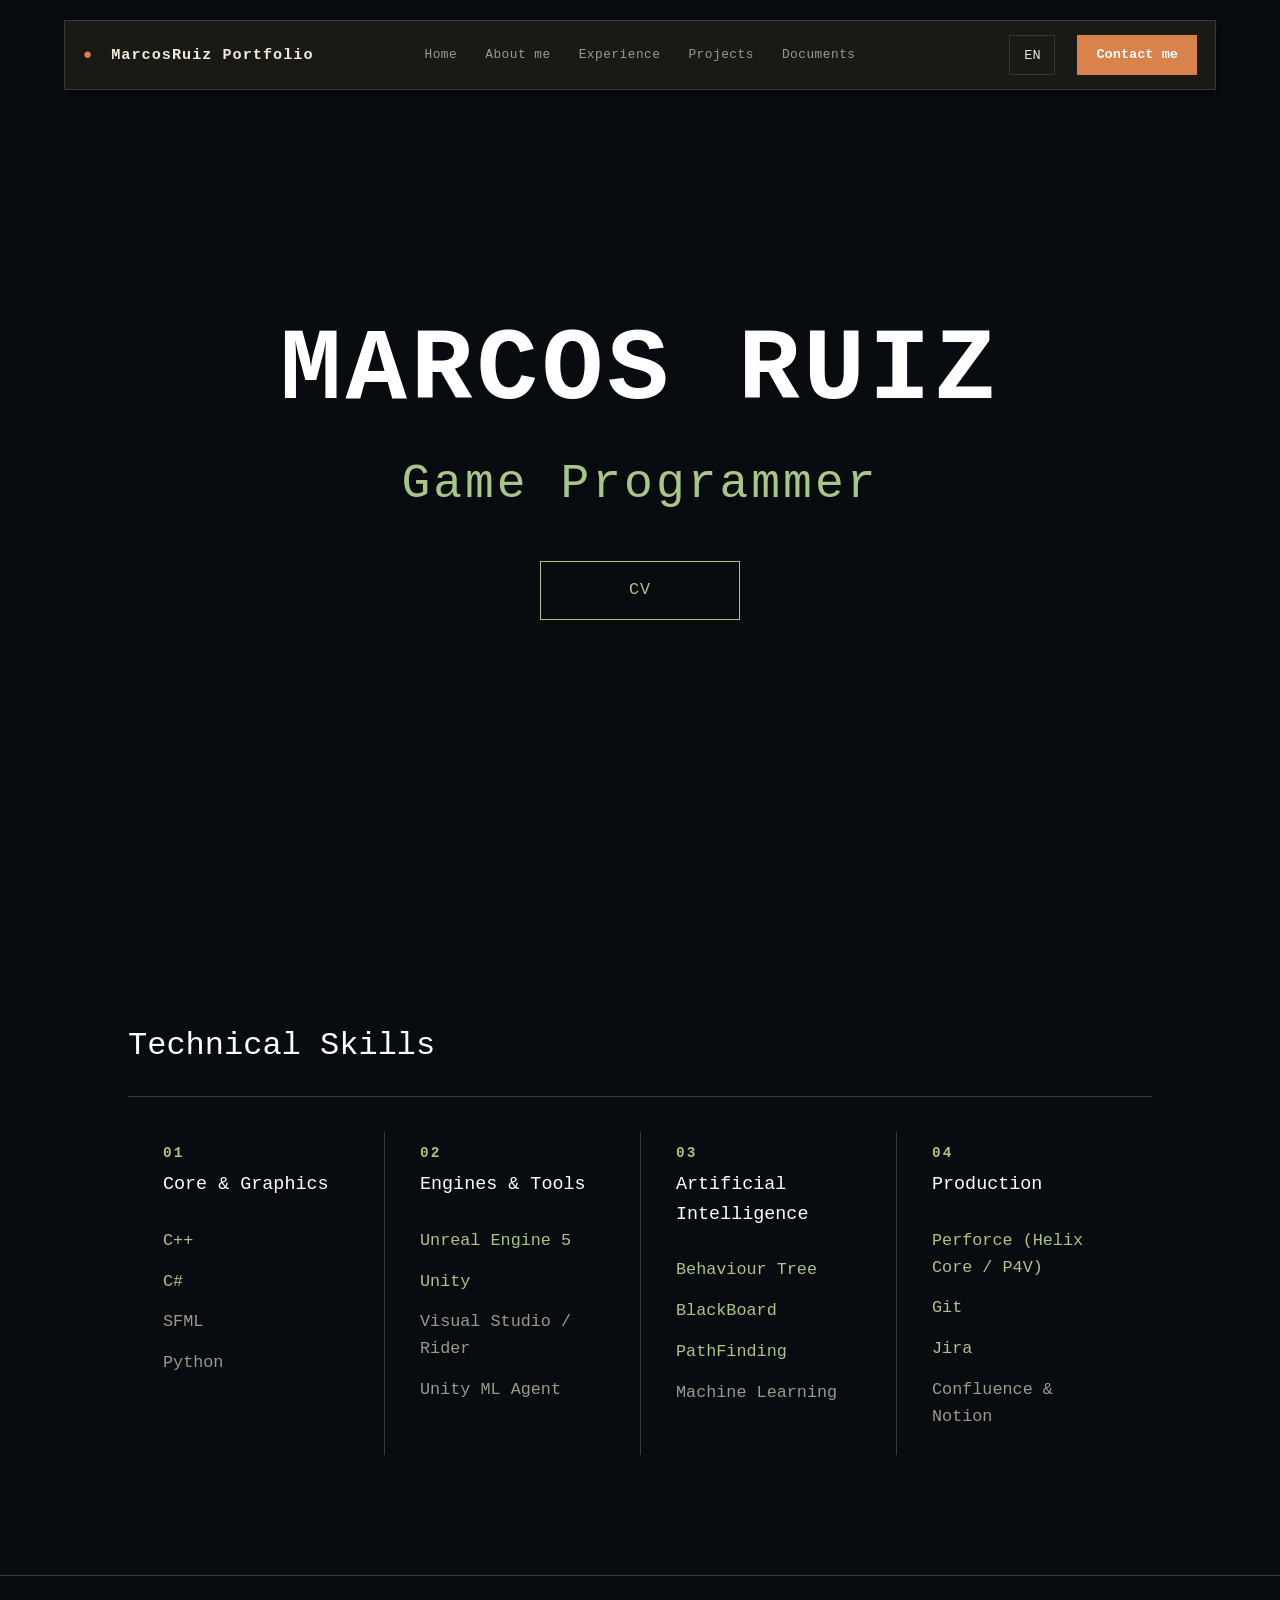
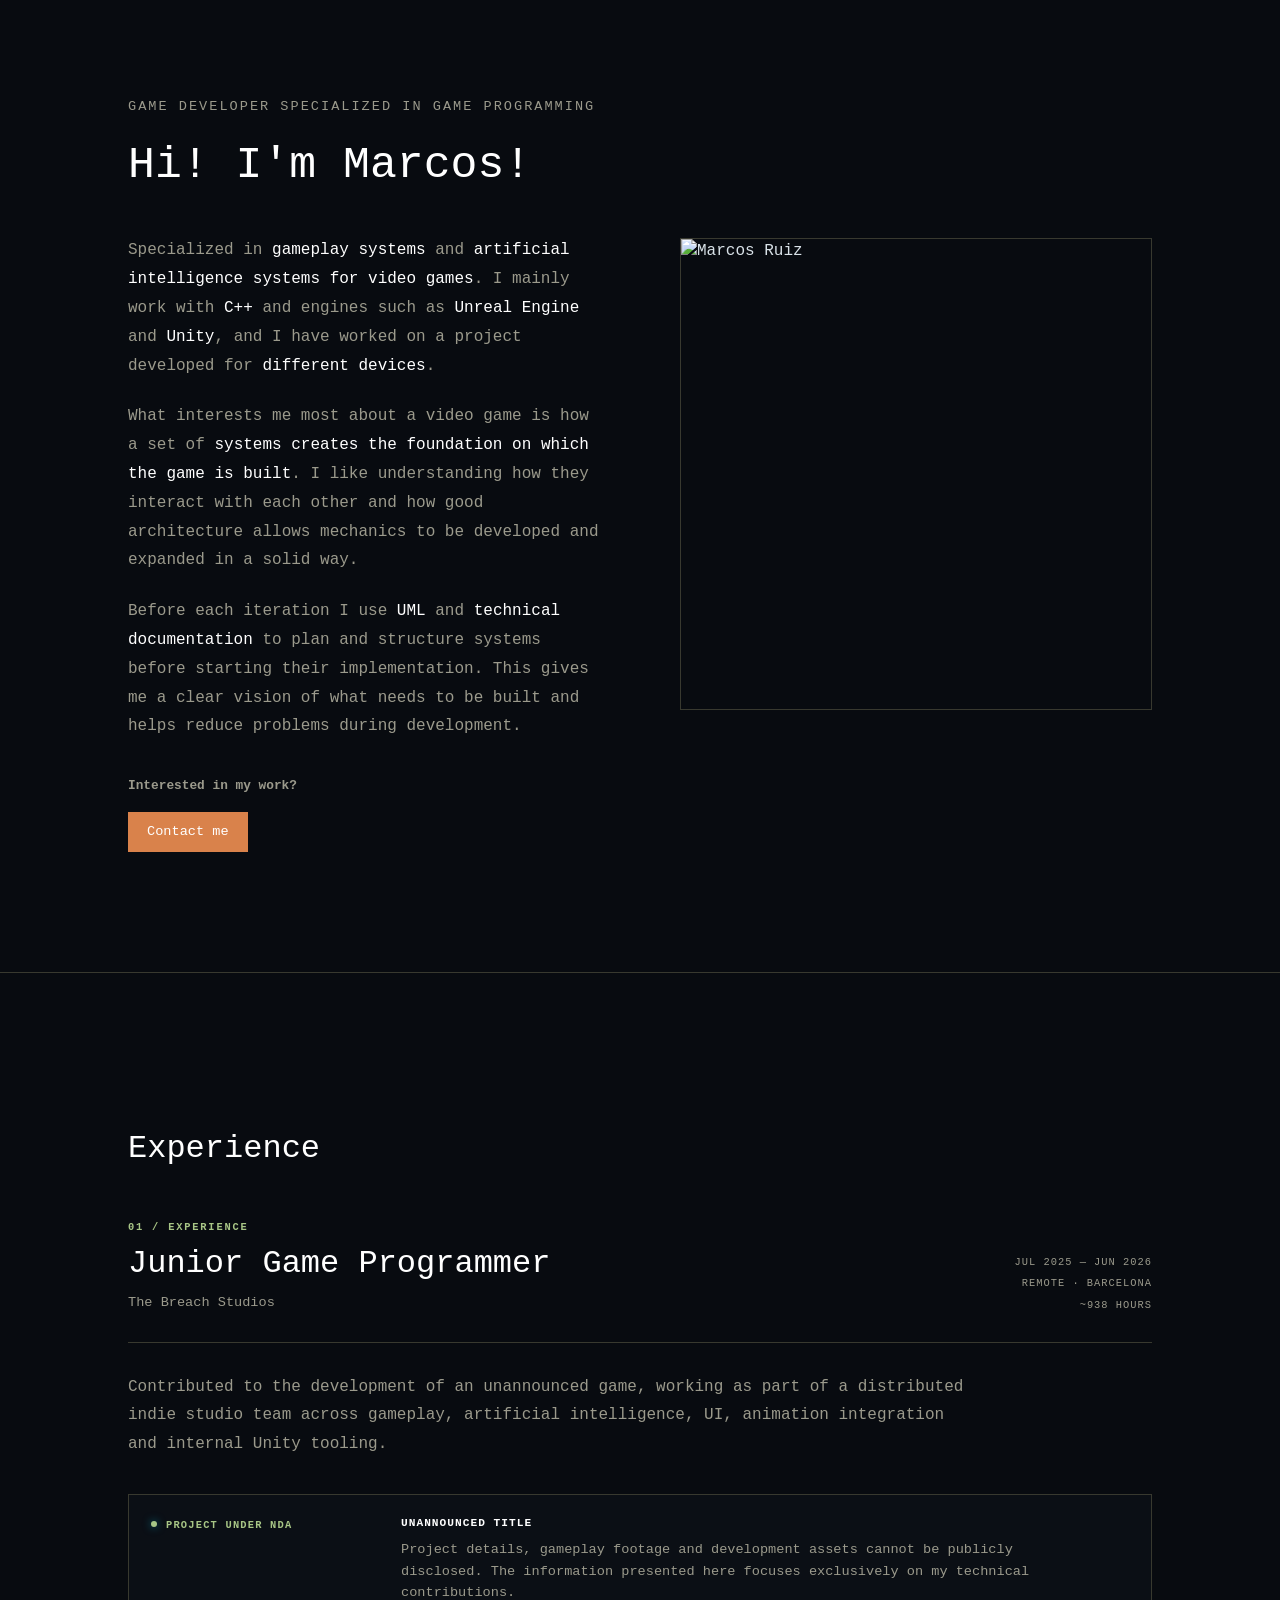
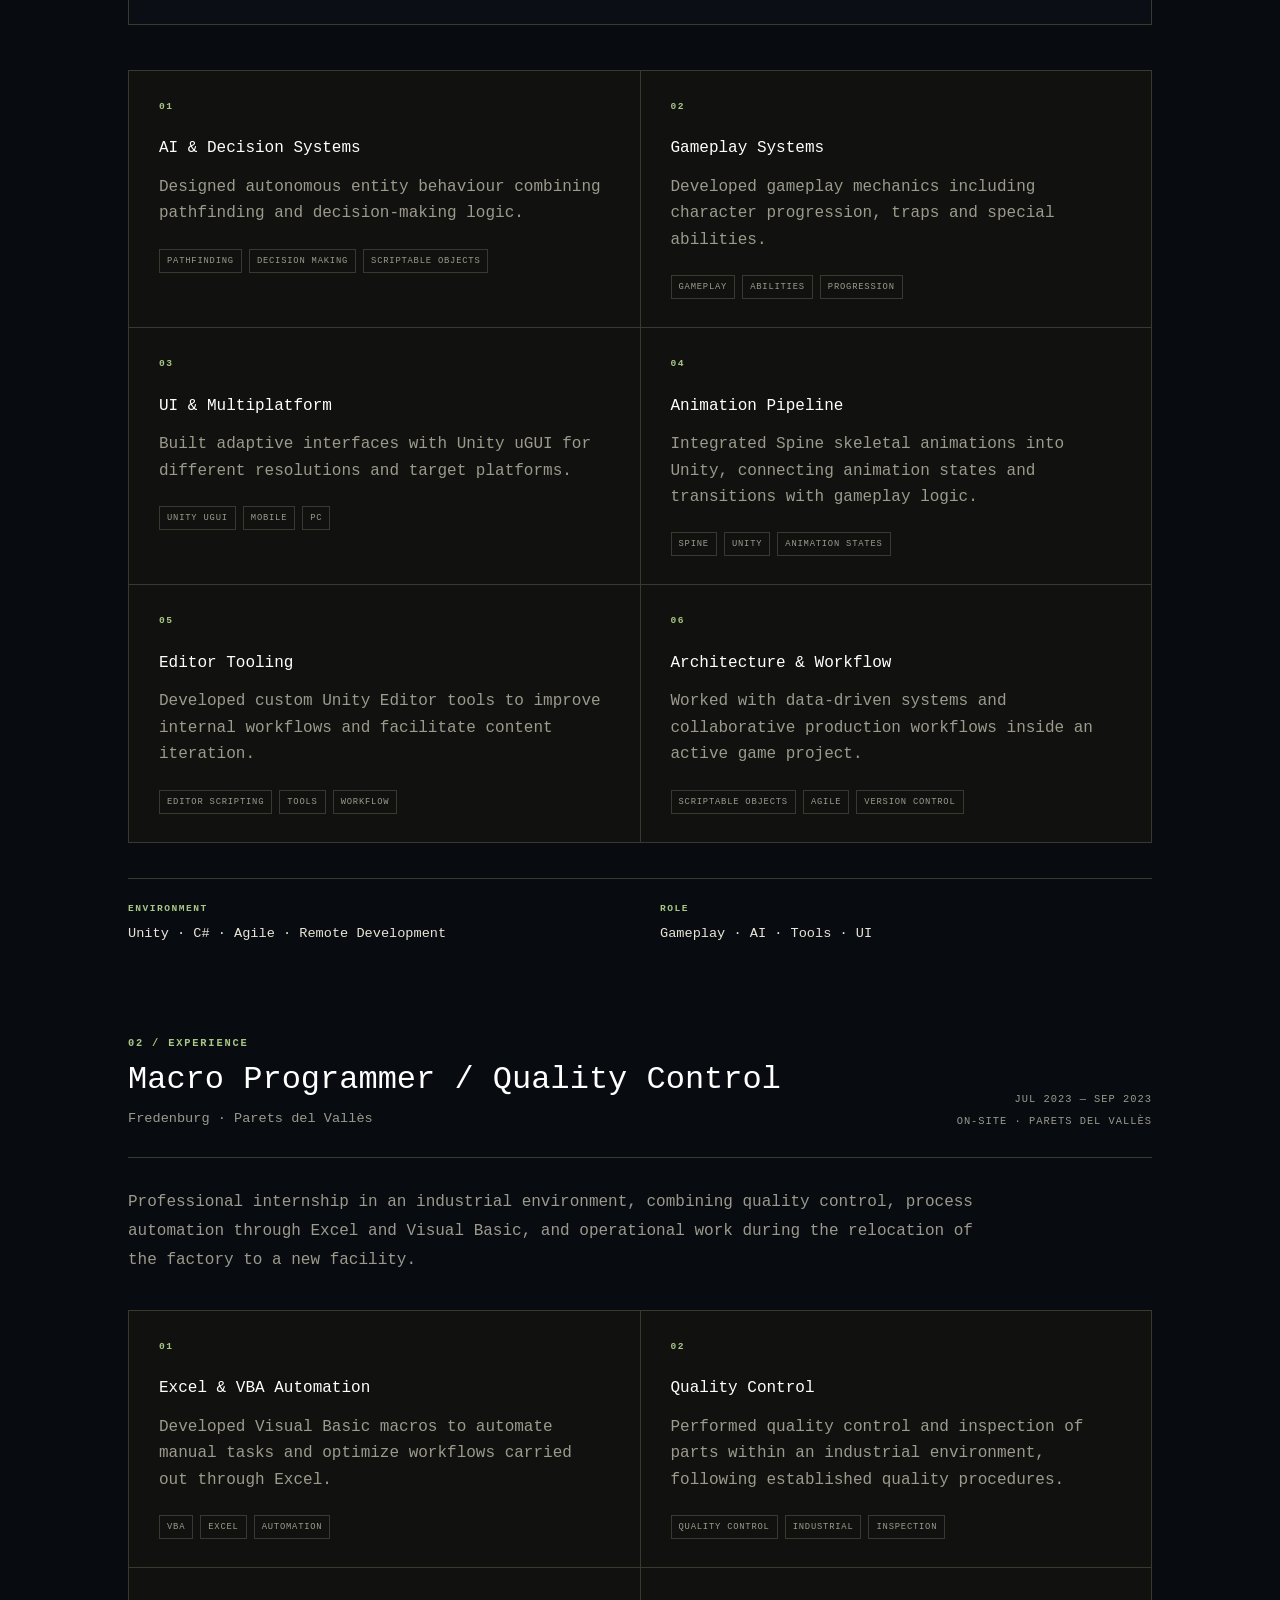
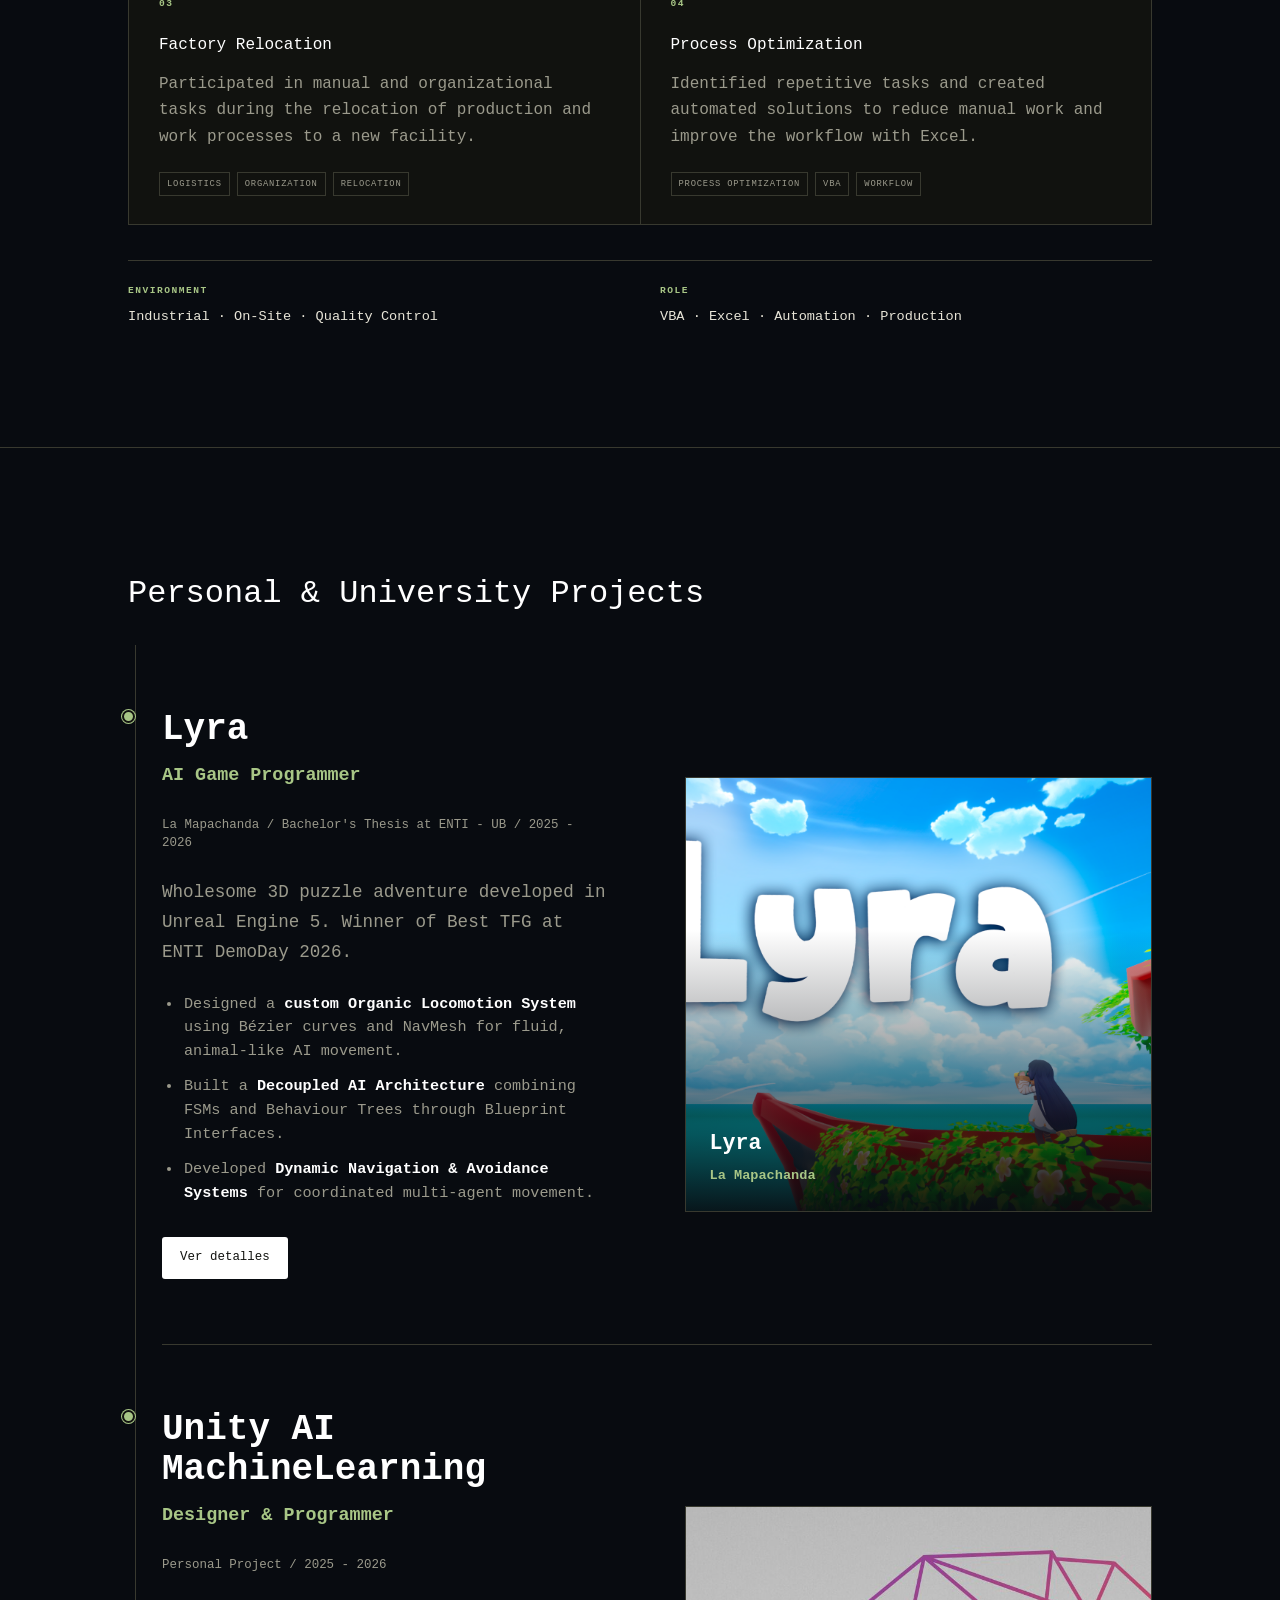
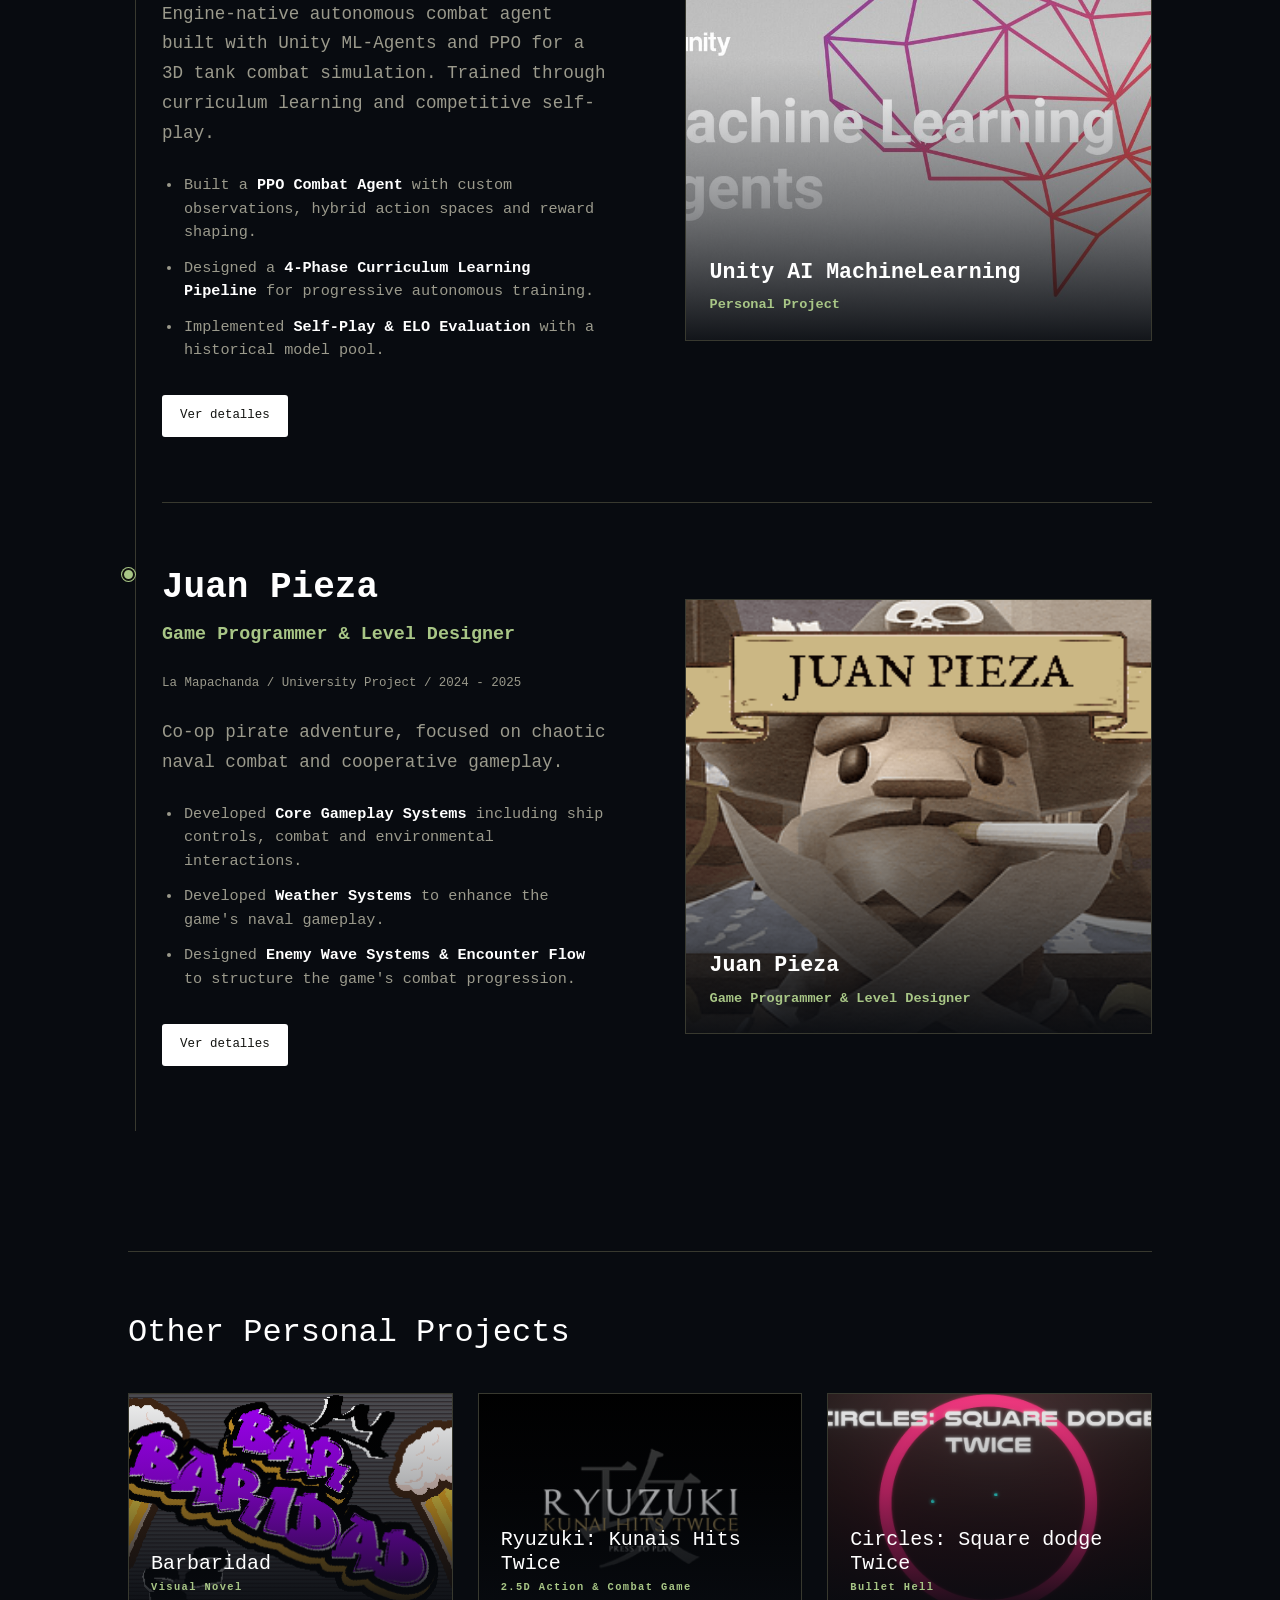
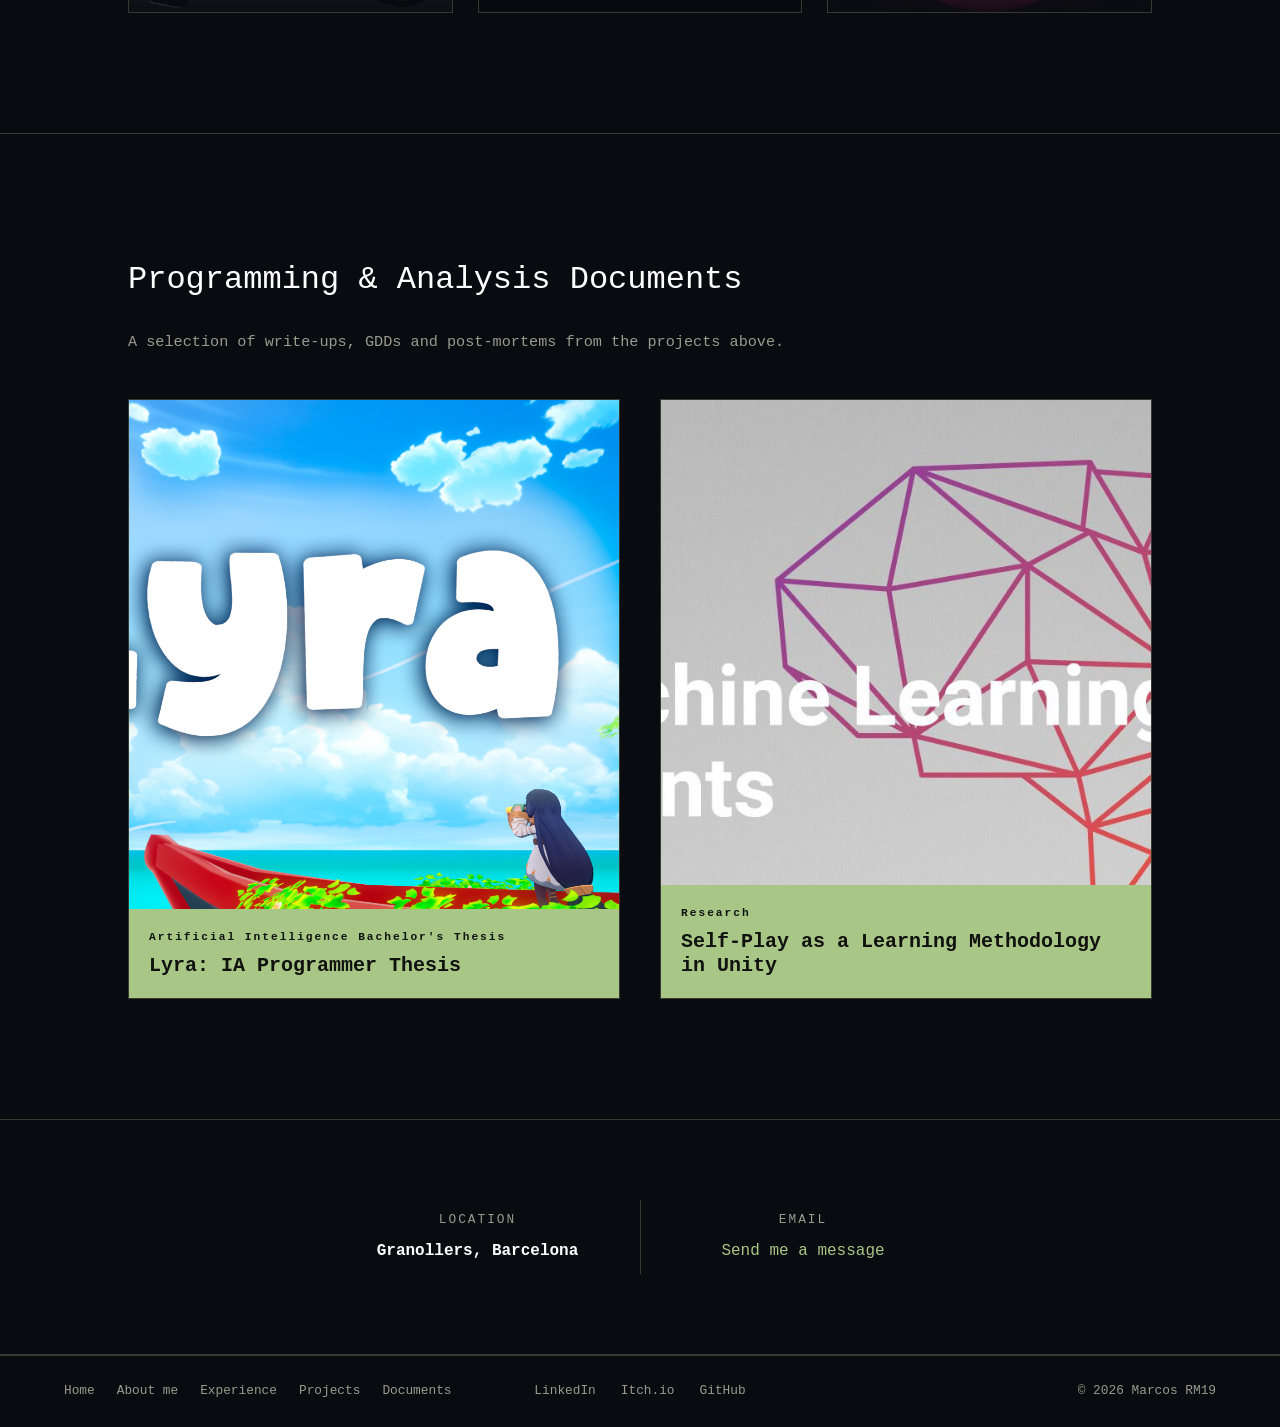
==== index.html @ 84011618 "Update greeting from 'Hello' to 'Goodbye'" ====
<!DOCTYPE html>
<html lang="es">

<head>

    <meta charset="UTF-8">

    <meta name="viewport" content="width=device-width, initial-scale=1.0">

    <title>Marcos RM19 | Portfolio</title>

    <link rel="stylesheet" href="css/style.css">

</head>


<body>


    <!-- ==================== BARRA DE NAVEGACIÓN ==================== -->

    <header>

        <nav class="navbar">

            <a href="#inicio" class="logo" id="logo">
                MarcosRuiz Portfolio
            </a>


            <div class="nav-links">

                <a href="#inicio" id="nav-home" data-i18n="home">
                    Inicio
                </a>

                <a href="#sobre-mi" id="nav-about" data-i18n="about">
                    Quién soy
                </a>

                <a href="#experience" id="nav-experience" data-i18n="experience">
                    Experiencia
                </a>

                <a href="#proyectos" id="nav-projects" data-i18n="projects">
                    Proyectos
                </a>

                <a href="#documentos" id="nav-documents" data-i18n="documents">
                    Documentos
                </a>

            </div>


            <div class="nav-actions">

                <button id="language-button">
                    EN
                </button>

                <a href="#contacto" class="contact-button" id="contact-button" data-i18n="contactButton">
                    Contact me
                </a>

            </div>

        </nav>

    </header>



    <main>


        <!-- ==================== INICIO ==================== -->

        <section id="inicio" class="hero">

            <div class="hero-content">

                <h1>
                    MARCOS RUIZ
                </h1>

                <p class="hero-subtitle" id="hero-subtitle" data-i18n="heroSubtitle">
                    Game Programmer
                </p>

                <a href="cv/cv-en.pdf" target="_blank" class="hero-cv">
                    CV
                </a>

            </div>

        </section>



        <!-- ==================== CONOCIMIENTOS TÉCNICOS ==================== -->

        <section id="conocimientos" class="section technical-section">

            <h2 id="technical-title" data-i18n="technicalTitle">
                Conocimientos técnicos
            </h2>


            <div class="technical-grid">


                <article class="technical-category">

                    <h3 data-i18n="coreGraphics">
                        Core y Gráficos
                    </h3>

                    <ul>

                        <li class="highlight">
                            C++
                        </li>

                        <li class="highlight">
                            C#
                        </li>

                        <li>
                            SFML
                        </li>

                        <li>
                            Python
                        </li>

                    </ul>

                </article>



                <article class="technical-category">

                    <h3 data-i18n="enginesTools">
                        Motores y Herramientas
                    </h3>

                    <ul>

                        <li class="highlight">
                            Unreal Engine 5
                        </li>

                        <li class="highlight">
                            Unity
                        </li>

                        <li data-i18n="visualStudio">
                            Visual Studio / Rider
                        </li>

                        <li>
                            Unity ML Agent
                        </li>

                    </ul>

                </article>



                <article class="technical-category">

                    <h3 data-i18n="artificialIntelligence">
                        Inteligencia Artificial
                    </h3>

                    <ul>

                        <li class="highlight">
                            Behaviour Tree
                        </li>

                        <li class="highlight">
                            BlackBoard
                        </li>

                        <li class="highlight">
                            PathFinding
                        </li>

                        <li data-i18n="machineLearning">
                            Machine Learning
                        </li>

                    </ul>

                </article>



                <article class="technical-category">

                    <h3 data-i18n="production">
                        Producción
                    </h3>

                    <ul>

                        <li class="highlight">
                            Perforce (Helix Core / P4V)
                        </li>

                        <li class="highlight">
                            Git
                        </li>

                        <li class="highlight">
                            Jira
                        </li>

                        <li data-i18n="confluenceNotion">
                            Confluence y Notion
                        </li>

                    </ul>

                </article>


            </div>

        </section>



        <!-- ==================== QUIÉN SOY ==================== -->

        <section id="sobre-mi" class="section about-section">

            <div class="about-container">


                <div class="about-text">

                    <span class="about-label" data-i18n="aboutLabel">
                        GAME DEVELOPER ESPECIALIZADO EN GAME PROGRAMMER
                    </span>


                    <h2 data-i18n="aboutTitle">
                        Hola! Soy Marcos!
                    </h2>


                    <p data-i18n="aboutParagraph1">
                        Especializado en <strong>sistemas de gameplay</strong> y
                        <strong>sistemas de inteligencia artificial para videojuegos</strong>.
                        Trabajo principalmente con <strong>C++</strong> y motores como
                        <strong>Unreal Engine</strong> y <strong>Unity</strong>, y he trabajado
                        en un proyecto desarrollado para <strong>diferentes dispositivos</strong>.
                    </p>


                    <p data-i18n="aboutParagraph2">
                        Lo que más me interesa de un videojuego es cómo el conjunto de
                        <strong>sistemas crea la base sobre la que se construye el juego</strong>.
                        Me gusta entender cómo interactúan entre ellos y cómo una buena
                        arquitectura permite desarrollar y ampliar las mecánicas de forma sólida.
                    </p>


                    <p data-i18n="aboutParagraph3">
                        Antes de cada iteración utilizo <strong>UML</strong> y
                        <strong>documentación técnica</strong> para plantear y estructurar
                        los sistemas antes de comenzar su implementación. Esto me permite
                        tener una visión clara de lo que se quiere construir y reducir
                        problemas durante el desarrollo.
                    </p>


                    <span class="about-contact-text" data-i18n="interested">
                        ¿Te interesa mi trabajo?
                    </span>


                    <a href="#" class="about-contact-button" id="about-contact" data-open-contact data-i18n="contactMe">
                        Contáctame
                    </a>

                </div>



                <div class="about-image">

                    <img src="img/profile.jpg" alt="Marcos Ruiz">

                </div>


            </div>

        </section>



        <!-- =========================================================
             EXPERIENCIA
             ========================================================= -->

        <section id="experience" class="section experience">

            <div class="experience-separator"></div>

            <h2 class="experience-title" data-i18n="experienceTitle">
                Experiencia
            </h2>


            <div class="experience-entry">

                <!-- CABECERA -->
                <div class="experience-header">

                    <div class="experience-role">

                        <span class="experience-label">
                            01 / EXPERIENCE
                        </span>

                        <h3>
                            Junior Game Programmer
                        </h3>

                        <p class="experience-company">
                            The Breach Studios
                        </p>

                    </div>


                    <div class="experience-meta">

                        <span>JUL 2025 — JUN 2026</span>

                        <span data-i18n="remoteBarcelona">
                            REMOTE · BARCELONA
                        </span>

                        <span>~938 HOURS</span>

                    </div>

                </div>



                <!-- DESCRIPCIÓN -->

                <div class="experience-intro">

                    <p data-i18n="breachDescription">
                        Contributed to the development of an unannounced game,
                        working as part of a distributed indie studio team across
                        gameplay, artificial intelligence, UI, animation integration
                        and internal Unity tooling.
                    </p>

                </div>



                <!-- NDA -->

                <div class="experience-nda">

                    <div class="experience-nda-status">

                        <span class="experience-nda-dot"></span>

                        <span data-i18n="projectUnderNDA">
                            PROJECT UNDER NDA
                        </span>

                    </div>


                    <div class="experience-nda-content">

                        <strong data-i18n="unannouncedTitle">
                            UNANNOUNCED TITLE
                        </strong>

                        <p data-i18n="ndaDescription">
                            Project details, gameplay footage and development assets
                            cannot be publicly disclosed. The information presented
                            here focuses exclusively on my technical contributions.
                        </p>

                    </div>

                </div>



                <!-- ÁREAS TÉCNICAS -->

                <div class="experience-skills">


                    <!-- AI -->

                    <article class="experience-skill">

                        <span class="experience-skill-number">
                            01
                        </span>

                        <h4>
                            AI &amp; Decision Systems
                        </h4>

                        <p data-i18n="aiDescription">
                            Designed autonomous entity behaviour combining
                            pathfinding and decision-making logic.
                        </p>

                        <div class="experience-tags">

                            <span>PATHFINDING</span>
                            <span>DECISION MAKING</span>
                            <span>SCRIPTABLE OBJECTS</span>

                        </div>

                    </article>



                    <!-- GAMEPLAY -->

                    <article class="experience-skill">

                        <span class="experience-skill-number">
                            02
                        </span>

                        <h4>
                            Gameplay Systems
                        </h4>

                        <p data-i18n="gameplayDescription">
                            Developed gameplay mechanics including character
                            progression, traps and special abilities.
                        </p>

                        <div class="experience-tags">

                            <span>GAMEPLAY</span>
                            <span>ABILITIES</span>
                            <span>PROGRESSION</span>

                        </div>

                    </article>



                    <!-- UI -->

                    <article class="experience-skill">

                        <span class="experience-skill-number">
                            03
                        </span>

                        <h4>
                            UI &amp; Multiplatform
                        </h4>

                        <p data-i18n="uiDescription">
                            Built adaptive interfaces with Unity uGUI for different
                            resolutions and target platforms.
                        </p>

                        <div class="experience-tags">

                            <span>UNITY UGUI</span>
                            <span>MOBILE</span>
                            <span>PC</span>

                        </div>

                    </article>



                    <!-- ANIMATION -->

                    <article class="experience-skill">

                        <span class="experience-skill-number">
                            04
                        </span>

                        <h4>
                            Animation Pipeline
                        </h4>

                        <p data-i18n="animationDescription">
                            Integrated Spine skeletal animations into Unity,
                            connecting animation states and transitions with
                            gameplay logic.
                        </p>

                        <div class="experience-tags">

                            <span>SPINE</span>
                            <span>UNITY</span>
                            <span>ANIMATION STATES</span>

                        </div>

                    </article>



                    <!-- TOOLING -->

                    <article class="experience-skill">

                        <span class="experience-skill-number">
                            05
                        </span>

                        <h4>
                            Editor Tooling
                        </h4>

                        <p data-i18n="toolingDescription">
                            Developed custom Unity Editor tools to improve internal
                            workflows and facilitate content iteration.
                        </p>

                        <div class="experience-tags">

                            <span>EDITOR SCRIPTING</span>
                            <span>TOOLS</span>
                            <span>WORKFLOW</span>

                        </div>

                    </article>



                    <!-- ARCHITECTURE -->

                    <article class="experience-skill">

                        <span class="experience-skill-number">
                            06
                        </span>

                        <h4>
                            Architecture &amp; Workflow
                        </h4>

                        <p data-i18n="architectureDescription">
                            Worked with data-driven systems and collaborative
                            production workflows inside an active game project.
                        </p>

                        <div class="experience-tags">

                            <span>SCRIPTABLE OBJECTS</span>
                            <span>AGILE</span>
                            <span>VERSION CONTROL</span>

                        </div>

                    </article>


                </div>



                <!-- ENTORNO PROFESIONAL -->

                <div class="experience-footer">

                    <div>

                        <span class="experience-footer-label" data-i18n="environment">
                            ENVIRONMENT
                        </span>

                        <strong>
                            Unity · C# · Agile · Remote Development
                        </strong>

                    </div>


                    <div>

                        <span class="experience-footer-label" data-i18n="role">
                            ROLE
                        </span>

                        <strong>
                            Gameplay · AI · Tools · UI
                        </strong>

                    </div>

                </div>

            </div>



            <!-- =========================================================
                 SEGUNDA EXPERIENCIA
                 ========================================================= -->

            <div class="experience-entry experience-entry-secondary">


                <!-- CABECERA -->

                <div class="experience-header">

                    <div class="experience-role">

                        <span class="experience-label">
                            02 / EXPERIENCE
                        </span>

                        <h3>
                            Macro Programmer / Quality Control
                        </h3>

                        <p class="experience-company">
                            Fredenburg · Parets del Vallès
                        </p>

                    </div>


                    <div class="experience-meta">

                        <span>JUL 2023 — SEP 2023</span>

                        <span data-i18n="onsiteParets">
                            ON-SITE · PARETS DEL VALLÈS
                        </span>

                    </div>

                </div>



                <!-- DESCRIPCIÓN -->

                <div class="experience-intro">

                    <p data-i18n="fredenburgDescription">
                        Prácticas profesionales en un entorno industrial, combinando
                        control de calidad, automatización de procesos mediante Excel
                        y Visual Basic, y trabajo operativo durante el traslado de la
                        fábrica a una nueva instalación.
                    </p>

                </div>



                <!-- ÁREAS TÉCNICAS -->

                <div class="experience-skills">


                    <!-- VBA -->

                    <article class="experience-skill">

                        <span class="experience-skill-number">
                            01
                        </span>

                        <h4>
                            Excel &amp; VBA Automation
                        </h4>

                        <p data-i18n="vbaDescription">
                            Desarrollo de macros con Visual Basic para automatizar
                            tareas manuales y optimizar procesos de trabajo realizados
                            mediante Excel.
                        </p>

                        <div class="experience-tags">

                            <span>VBA</span>
                            <span>EXCEL</span>
                            <span>AUTOMATION</span>

                        </div>

                    </article>



                    <!-- QUALITY CONTROL -->

                    <article class="experience-skill">

                        <span class="experience-skill-number">
                            02
                        </span>

                        <h4>
                            Quality Control
                        </h4>

                        <p data-i18n="qualityDescription">
                            Trabajo de control y revisión de piezas dentro de un entorno
                            industrial, siguiendo los procesos establecidos de calidad.
                        </p>

                        <div class="experience-tags">

                            <span>QUALITY CONTROL</span>
                            <span>INDUSTRIAL</span>
                            <span>INSPECTION</span>

                        </div>

                    </article>



                    <!-- FACTORY TRANSFER -->

                    <article class="experience-skill">

                        <span class="experience-skill-number">
                            03
                        </span>

                        <h4>
                            Factory Relocation
                        </h4>

                        <p data-i18n="relocationDescription">
                            Participación en tareas manuales y de organización durante
                            el traslado de la producción y los procesos de trabajo hacia
                            una nueva instalación.
                        </p>

                        <div class="experience-tags">

                            <span>LOGISTICS</span>
                            <span>ORGANIZATION</span>
                            <span>RELOCATION</span>

                        </div>

                    </article>



                    <!-- PROCESSES -->

                    <article class="experience-skill">

                        <span class="experience-skill-number">
                            04
                        </span>

                        <h4>
                            Process Optimization
                        </h4>

                        <p data-i18n="processDescription">
                            Identificación de tareas repetitivas y creación de soluciones
                            automatizadas para reducir trabajo manual y mejorar el flujo
                            de trabajo con Excel.
                        </p>

                        <div class="experience-tags">

                            <span>PROCESS OPTIMIZATION</span>
                            <span>VBA</span>
                            <span>WORKFLOW</span>

                        </div>

                    </article>


                </div>



                <!-- ENTORNO PROFESIONAL -->

                <div class="experience-footer">

                    <div>

                        <span class="experience-footer-label" data-i18n="environment">
                            ENVIRONMENT
                        </span>

                        <strong>
                            Industrial · On-Site · Quality Control
                        </strong>

                    </div>


                    <div>

                        <span class="experience-footer-label" data-i18n="role">
                            ROLE
                        </span>

                        <strong>
                            VBA · Excel · Automation · Production
                        </strong>

                    </div>

                </div>

            </div>

        </section>



        <!-- ==================== PROYECTOS ==================== -->

        <section id="proyectos" class="section projects-section">

            <h2 class="projects-main-title" data-i18n="projectsTitle">
                Proyectos Personales y Universitarios
            </h2>


            <div class="projects-timeline">


                <!-- PROYECTO 01 -->

                <article class="project-row">

                    <div class="project-dot"></div>


                    <div class="project-content">

                        <h3 class="project-title">
                            Lyra
                        </h3>

                        <h4 class="project-role">
                            AI Game Programmer
                        </h4>

                        <p class="project-team" data-i18n="lyraTeam">
                            La Mapachanda / TFG en ENTI - UB / 2025 - 2026
                        </p>

                        <p class="project-description" data-i18n="lyraDescription">
                            Aventura puzzle 3D wholesome en Unreal Engine 5.
                            Ganador del Mejor TFG en ENTI DemoDay 2026.
                        </p>

                        
                        <ul class="project-contributions">
                        
                            <li data-i18n="lyraContribution1">
                                Designed a <strong>custom Organic Locomotion System</strong>
                                using Bézier curves and NavMesh for fluid, animal-like AI movement.
                            </li>
                        
                            <li data-i18n="lyraContribution2">
                                Built a <strong>Decoupled AI Architecture</strong>
                                combining FSMs and Behaviour Trees through Blueprint Interfaces.
                            </li>
                        
                            <li data-i18n="lyraContribution3">
                                Developed <strong>Dynamic Navigation &amp; Avoidance Systems</strong>
                                for coordinated multi-agent movement.
                            </li>
                        
                        </ul>


                    <a href="project.html?project=lyra" class="project-details-button">
                        Ver detalles
                    </a>

                    </div>



                    <a href="project.html?project=lyra" class="project-visual">

                        <div class="project-image project-image-1"></div>

                        <div class="project-image-info">

                            <span class="project-image-title">
                                Lyra
                            </span>

                            <span class="project-image-role">
                                La Mapachanda
                            </span>

                        </div>

                    </a>

                </article>



                <!-- PROYECTO 02 -->

                <article class="project-row">

                    <div class="project-dot"></div>


                    <div class="project-content">

                        <h3 class="project-title">
                            Unity AI MachineLearning
                        </h3>

                        <h4 class="project-role">
                            Designer &amp; Programmer
                        </h4>

                        <p class="project-team" data-i18n="personalProject2025">
                            Proyecto Personal / 2025 - 2026
                        </p>

                        <p class="project-description">
                            Engine-native autonomous combat agent built with Unity ML-Agents
                            and PPO for a 3D tank combat simulation. Trained through curriculum
                            learning and competitive self-play.
                        </p>


                        <ul class="project-contributions">
                        
                            <li data-i18n="tankContribution1">
                                Built a <strong>PPO Combat Agent</strong>
                                with custom observations, hybrid action spaces and reward shaping.
                            </li>
                        
                            <li data-i18n="tankContribution2">
                                Designed a <strong>4-Phase Curriculum Learning Pipeline</strong>
                                for progressive autonomous training.
                            </li>
                        
                            <li data-i18n="tankContribution3">
                                Implemented <strong>Self-Play &amp; ELO Evaluation</strong>
                                with a historical model pool.
                            </li>
                        
                        </ul>


                    <a href="project.html?project=tank" class="project-details-button">
                        Ver detalles
                    </a>

                    </div>



                    <a href="project.html?project=tank" class="project-visual">

                        <div class="project-image project-image-2"></div>

                        <div class="project-image-info">

                            <span class="project-image-title">
                                Unity AI MachineLearning
                            </span>

                            <span class="project-image-role" data-i18n="personalProject">
                                Proyecto Personal
                            </span>

                        </div>

                    </a>

                </article>



                <!-- PROYECTO 03 -->

                <article class="project-row">

                    <div class="project-dot"></div>


                    <div class="project-content">

                        <h3 class="project-title">
                            Juan Pieza
                        </h3>

                        <h4 class="project-role">
                            Game Programmer &amp; Level Designer
                        </h4>

                        <p class="project-team" data-i18n="universityProject">
                            La Mapachanda / Proyecto Universitario / 2024 - 2025
                        </p>

                        <p class="project-description" data-i18n="juanDescription">
                            Co-op pirate adventure, focused on chaotic naval combat and cooperative gameplay.
                        </p>


                        <ul class="project-contributions">
                        
                            <li data-i18n="juanContribution1">
                                Developed <strong>Core Gameplay Systems</strong>
                                including ship controls, combat and environmental interactions.
                            </li>
                        
                            <li data-i18n="juanContribution2">
                                Developed <strong>Weather Systems</strong>
                                to enhance the game's naval gameplay.
                            </li>
                        
                            <li data-i18n="juanContribution3">
                                Designed <strong>Enemy Wave Systems &amp; Encounter Flow</strong>
                                to structure the game's combat progression.
                            </li>
                        
                        </ul>

                    <a href="project.html?project=juan-pieza" class="project-details-button">
                        Ver detalles
                    </a>

                    </div>



            <a href="project.html?project=juan-pieza" class="project-visual">

                        <div class="project-image project-image-3"></div>

                        <div class="project-image-info">

                            <span class="project-image-title">
                                Juan Pieza
                            </span>

                            <span class="project-image-role">
                                Game Programmer &amp; Level Designer
                            </span>

                        </div>

                    </a>

                </article>


            </div>



            <!-- ==================== OTROS PROYECTOS PERSONALES ==================== -->

            <div class="other-projects">

                <div class="other-projects-separator"></div>

                <h2 class="other-projects-title" data-i18n="otherProjects">
                    Otros Proyectos Personales
                </h2>


                <div class="other-projects-grid">


                    <!-- PROYECTO 1 -->

                    <a href="https://gemix.itch.io/barbaridad" class="other-project-card">

                        <div class="other-project-image other-project-1"></div>


                        <div class="other-project-info">

                            <div class="other-project-header">

                                <h3>
                                    Barbaridad
                                </h3>

                                <span data-i18n="visualNovel">
                                    Visual Novel
                                </span>

                            </div>


                            <div class="other-project-extra">

                                <p class="other-project-description" data-i18n="barbaridadDescription">
                                    Visual Novel donde asumes el rol de dueño del típico Bar Manolo durante una semana
                                </p>

                                <p class="other-project-highlight" data-i18n="barbaridadHighlight">
                                    Diseñé la progresión de los días y programé los sistemas de gameplay
                                </p>


                                <div class="other-project-itch">

                                    <span class="itch-logo">
                                        <img src="img/itch.io.svg" alt="itch.io">
                                    </span>

                                    <span data-i18n="playOnItch">
                                        Juega en Itch.io →
                                    </span>

                                </div>

                            </div>

                        </div>

                    </a>



                    <!-- PROYECTO 2 -->

                    <a href="https://marcos-ruiz.itch.io/ryuzuki-kunai-hits-twice" class="other-project-card">

                        <div class="other-project-image other-project-2"></div>


                        <div class="other-project-info">

                            <div class="other-project-header">

                                <h3>
                                    Ryuzuki: Kunais Hits Twice
                                </h3>

                                <span data-i18n="actionCombat25D">
                                    Juego de acción y combate en 2.5D
                                </span>

                            </div>


                            <div class="other-project-extra">

                                <p class="other-project-description" data-i18n="ryuzukiDescription">
                                    Un prototipo de combate a melee en 2.5D
                                </p>

                                <p class="other-project-highlight" data-i18n="ryuzukiHighlight">
                                    Programé el comportamiento de los enemigos y boss y diseñé las oleadas del juego
                                </p>


                                <div class="other-project-itch">

                                    <span class="itch-logo">
                                        <img src="img/itch.io.svg" alt="itch.io">
                                    </span>

                                    <span data-i18n="playOnItch">
                                        Juega en Itch.io →
                                    </span>

                                </div>

                            </div>

                        </div>

                    </a>



                    <!-- PROYECTO 3 -->

                    <a href="https://cramitus.itch.io/circles-square-dodge-twice" class="other-project-card">

                        <div class="other-project-image other-project-3"></div>


                        <div class="other-project-info">

                            <div class="other-project-header">

                                <h3>
                                    Circles: Square dodge Twice
                                </h3>

                                <span>
                                    Bullet Hell
                                </span>

                            </div>


                            <div class="other-project-extra">

                                <p class="other-project-description" data-i18n="circlesDescription">
                                    Bullet Hell donde estás encerrado en un ring y tienes que sobrevivir 1 minuto
                                </p>

                                <p class="other-project-highlight" data-i18n="circlesHighlight">
                                    Programé elementos mortales del ring y efectos visuales
                                </p>


                                <div class="other-project-itch">

                                    <span class="itch-logo">
                                        <img src="img/itch.io.svg" alt="itch.io">
                                    </span>

                                    <span data-i18n="playOnItch">
                                        Juega en Itch.io →
                                    </span>

                                </div>

                            </div>

                        </div>

                    </a>


                </div>

            </div>

        </section>



        <!-- ==================== DOCUMENTOS ==================== -->

        <section id="documentos" class="section documents-section">


            <h2 data-i18n="documentsTitle">
                Documentos de programación y análisis
            </h2>


            <p class="documents-intro" data-i18n="documentsIntro">
                Selección de write-ups, GDDs y post-mortems de los proyectos de arriba.
            </p>


            <div class="documents-grid">


                <a
                    href="https://github.com/MarcosRM19/MarcosRM19.github.io/releases/download/portfolio-pdfs/TFG.pdf"
                    target="_blank"
                    class="document-card"
                >

                    <div class="document-background document-1"></div>


                    <div class="document-info">

                        <span class="document-type" data-i18n="aiThesis">
                            TFG de Inteligencia Artificial
                        </span>


                        <h3>
                            Lyra: IA Programmer Thesis
                        </h3>


                        <div class="document-details">

                            <p data-i18n="lyraDocumentDescription">
                                Lee el diseño e implementación detrás de la inteligencia artificial de Lyra, mi TFG.
                            </p>


                            <span class="document-language" data-i18n="spanish">
                                CASTELLANO
                            </span>

                        </div>

                    </div>

                </a>



                <a
                    href="documents/MLAgent.pdf"
                    target="_blank"
                    class="document-card"
                >

                    <div class="document-background document-2"></div>


                    <div class="document-info">

                        <span class="document-type" data-i18n="research">
                            Investigación
                        </span>


                        <h3 data-i18n="selfPlayTitle">
                            Self-Play como metodología de aprendizaje en Unity
                        </h3>


                        <div class="document-details">

                            <p data-i18n="selfPlayDescription">
                                Lee mi estudio sobre el Machine Learning en Unity y el aprendizaje por Self-Play
                            </p>


                            <span class="document-language" data-i18n="spanish">
                                CASTELLANO
                            </span>

                        </div>

                    </div>

                </a>


            </div>

        </section>



        <!-- ==================== CONTACTO ==================== -->

        <section id="contacto" class="section contact-section">


            <div class="contact-container">


                <div class="contact-item">

                    <span class="contact-label" data-i18n="location">
                        UBICACIÓN
                    </span>


                    <strong>
                        Granollers, Barcelona
                    </strong>

                </div>



                <div class="contact-item">

                    <span class="contact-label">
                        EMAIL
                    </span>


                    <a
                        href="#"
                        class="contact-email"
                        id="open-contact"
                        data-open-contact
                        data-i18n="sendMessage"
                    >
                        Envíame un mensaje
                    </a>

                </div>


            </div>

        </section>



        <!-- ==================== POPUP CONTACTO ==================== -->

        <div class="contact-modal" id="contact-modal">


            <div class="contact-modal-content">


                <button
                    class="contact-close"
                    id="close-contact"
                    type="button"
                >
                    ×
                </button>


                <h2 data-i18n="contactTitle">
                    Contacta conmigo
                </h2>


                <form
                    id="contact-form"
                    action="https://formspree.io/f/xppwjgwr"
                    method="POST"
                >

                    <label for="contact-name" data-i18n="yourName">
                        Tu Nombre
                    </label>

                    <input
                        type="text"
                        id="contact-name"
                        name="name"
                        placeholder="Escribe tu nombre"
                        data-i18n-placeholder="namePlaceholder"
                        required
                    >


                    <label for="contact-email" data-i18n="yourEmail">
                        Tu Mail
                    </label>

                    <input
                        type="email"
                        id="contact-email"
                        name="email"
                        placeholder="Escribe tu email"
                        data-i18n-placeholder="emailPlaceholder"
                        required
                    >


                    <label for="contact-message" data-i18n="message">
                        Mensaje
                    </label>

                    <textarea
                        id="contact-message"
                        name="message"
                        placeholder="Escribe tu mensaje..."
                        data-i18n-placeholder="messagePlaceholder"
                        required
                    ></textarea>


                    <input
                        type="hidden"
                        name="_replyto"
                        id="contact-reply"
                    >


                    <button
                        type="submit"
                        class="contact-submit"
                        id="contact-submit"
                        data-i18n="sendMessageButton"
                    >
                        Enviar mensaje
                    </button>


                    <p
                        id="contact-status"
                        class="contact-status"
                    ></p>

                </form>


            </div>

        </div>


    </main>



    <!-- ==================== FOOTER ==================== -->

    <footer>


        <div class="footer-navigation">

            <a href="#inicio" data-i18n="home">
                Inicio
            </a>

            <a href="#sobre-mi" data-i18n="about">
                Quién soy
            </a>

            <a href="#experience" data-i18n="experience">
                Experiencia
            </a>

            <a href="#proyectos" data-i18n="projects">
                Proyectos
            </a>

            <a href="#documentos" data-i18n="documents">
                Documentos
            </a>

        </div>



        <div class="footer-social">

            <a
                href="https://www.linkedin.com/in/marcos-ruiz-muñoz-2243172a4/"
                target="_blank"
            >
                LinkedIn
            </a>


            <a
                href="https://marcos-ruiz.itch.io"
                target="_blank"
            >
                Itch.io
            </a>


            <a
                href="https://github.com/MarcosRM19"
                target="_blank"
            >
                GitHub
            </a>

        </div>



        <p class="footer-copyright">
            © 2026 Marcos RM19
        </p>


    </footer>



    <!-- ==================== JAVASCRIPT ==================== -->

    <script src="js/script.js"></script>


    <script>

    document.addEventListener("DOMContentLoaded", function () {

        const contactModal =
            document.getElementById("contact-modal");

        const closeContact =
            document.getElementById("close-contact");

        const contactForm =
            document.getElementById("contact-form");

        const contactButtons =
            document.querySelectorAll("[data-open-contact]");

        const contactStatus =
            document.getElementById("contact-status");

        const contactSubmit =
            document.getElementById("contact-submit");

        const contactEmail =
            document.getElementById("contact-email");

        const contactReply =
            document.getElementById("contact-reply");


        // ==================== ABRIR POPUP ====================

        function openContactModal(event) {

            event.preventDefault();

            contactModal.style.display = "flex";

            document.body.style.overflow = "hidden";

        }


        contactButtons.forEach(function (button) {

            button.addEventListener(
                "click",
                openContactModal
            );

        });


        // ==================== LIMPIAR FORMULARIO ====================

        function resetContactForm() {

            contactForm.reset();

            contactStatus.textContent = "";

            contactStatus.className = "contact-status";

            contactSubmit.disabled = false;

            contactSubmit.textContent =
                currentLanguage === "en"
                    ? "Send message"
                    : "Enviar mensaje";

        }


        // ==================== CERRAR POPUP ====================

        function closeContactModal() {

            contactModal.style.display = "none";

            document.body.style.overflow = "";

            resetContactForm();

        }


        closeContact.addEventListener(
            "click",
            closeContactModal
        );


        contactModal.addEventListener(
            "click",
            function (event) {

                if (event.target === contactModal) {

                    closeContactModal();

                }

            }
        );


        document.addEventListener(
            "keydown",
            function (event) {

                if (event.key === "Escape") {

                    closeContactModal();

                }

            }
        );


        // ==================== ENVIAR FORMULARIO ====================

        contactForm.addEventListener(
            "submit",
            async function (event) {

                event.preventDefault();


                contactReply.value =
                    contactEmail.value;


                contactSubmit.disabled = true;

                contactSubmit.textContent =
                    currentLanguage === "en"
                        ? "Sending..."
                        : "Enviando...";


                contactStatus.textContent = "";

                contactStatus.className =
                    "contact-status";


                try {

                    const response =
                        await fetch(
                            contactForm.action,
                            {
                                method: "POST",

                                body: new FormData(contactForm),

                                headers: {
                                    "Accept": "application/json"
                                }
                            }
                        );


                    if (response.ok) {

                        contactStatus.textContent =
                            currentLanguage === "en"
                                ? "✓ Message sent successfully."
                                : "✓ Mensaje enviado correctamente.";

                        contactStatus.className =
                            "contact-status success";

                        contactForm.reset();

                        contactSubmit.textContent =
                            currentLanguage === "en"
                                ? "Message sent"
                                : "Mensaje enviado";

                    } else {

                        throw new Error(
                            "Error al enviar el mensaje."
                        );

                    }


                } catch (error) {

                    contactStatus.textContent =
                        currentLanguage === "en"
                            ? "The message could not be sent. Please try again."
                            : "No se ha podido enviar el mensaje. Inténtalo de nuevo.";

                    contactStatus.className =
                        "contact-status error";

                    contactSubmit.disabled = false;

                    contactSubmit.textContent =
                        currentLanguage === "en"
                            ? "Send message"
                            : "Enviar mensaje";

                }

            }
        );

    });

    </script>


</body>

</html>


</html>
---- css/style.css ----
/* ========================================
   MARCOS RM19 — DARK TECH
======================================== */


/* ---------- GENERAL ---------- */

* {
    margin: 0;
    padding: 0;
    box-sizing: border-box;
}

html {
    scroll-behavior: smooth;
}

body {
    font-family: "Courier New", monospace;

    background: #080b10;
    color: #d9e2e8;

    line-height: 1.6;

    overflow-x: hidden;
}


/* ---------- COLORES ---------- */

:root {
    --background: #11120f;
    --surface: #191a15;
    --surface-light: #23241d;

    --text: #e8e5d8;
    --text-muted: #9b9a8c;

    --green: #a8c686;
    --orange: #d9824b;
    --cream: #f1ead8;

    --border: #38392f;
}

/* ---------- HEADER ---------- */

.navbar {
    position: fixed;
    top: 20px;
    left: 5%;
    width: 90%;

    display: grid;
    grid-template-columns: 1fr auto 1fr;
    align-items: center;

    padding: 14px 18px;

    background: var(--surface);
    border: 1px solid var(--border);

    z-index: 1000;

    box-shadow: 6px 6px 0 rgba(0, 0, 0, 0.25);
}

/* ---------- LOGO ---------- */

.logo {
    color: var(--cream);

    text-decoration: none;

    font-weight: 700;
    font-size: 0.95rem;

    letter-spacing: 1px;
    white-space: nowrap;
}

.logo::before {
    content: "●";
    color: var(--orange);
    margin-right: 8px;
}

/* ---------- LINKS ---------- */

.nav-links {
    display: flex;
    align-items: center;

    gap: 28px;
    margin: 0;
}

.nav-links a {
    position: relative;

    color: var(--text-muted);

    text-decoration: none;

    font-size: 0.8rem;
    letter-spacing: 0.5px;

    transition: color 0.2s ease;
}

.nav-links a::after {
    content: "";

    position: absolute;
    left: 0;
    bottom: -6px;

    width: 0;
    height: 2px;

    background: var(--green);

    transition: width 0.2s ease;
}

.nav-links a:hover {
    color: var(--cream);
}

.nav-links a:hover::after {
    width: 100%;
}

/* ---------- ACCIONES ---------- */

.nav-actions {
    display: flex;
    align-items: center;
    justify-content: flex-end;

    gap: 12px;
}

.nav-actions button {
    min-width: 46px;
    height: 36px;

    padding: 0 10px;

    border: 1px solid var(--border);

    background: transparent;

    color: var(--text-muted);

    font-family: inherit;
    font-size: 0.75rem;

    cursor: pointer;

    transition: all 0.2s ease;
}

.nav-actions button:hover {
    border-color: var(--green);
    color: var(--green);
}

/* ---------- CONTACTO ---------- */

.contact-button {
    height: 36px;

    display: flex;
    align-items: center;

    padding: 0 15px;

    background: var(--orange);
    border: 1px solid var(--orange);

    color: #11120f;

    text-decoration: none;

    font-family: inherit;
    font-size: 0.75rem;
    font-weight: 700;

    transition: all 0.2s ease;
}

.contact-button:hover {
    background: transparent;
    color: var(--orange);
}

/* ---------- BOTONES ---------- */

.nav-actions {
    display: flex;
    align-items: center;
    gap: 22px;
}

.nav-actions button {
    min-width: 46px;
    height: 40px;

    padding: 0 12px;

    border: 1px solid var(--border);

    background: transparent;

    color: var(--text);

    font-family: inherit;
    font-size: 0.85rem;

    cursor: pointer;

    transition: all 0.2s ease;
}

.nav-actions button:hover {
    border-color: var(--green);
    color: var(--green);
}

.contact-button {
    height: 40px;

    display: flex;
    align-items: center;

    padding: 0 18px;

    background: var(--orange);

    border: 1px solid var(--orange);

    color: #ffffff;

    text-decoration: none;

    font-family: inherit;
    font-size: 0.85rem;

    transition: all 0.2s ease;
}

.contact-button:hover {
    background: transparent;
    color: var(--orange);
}

/* ---------- SECCIONES ---------- */

section {
    scroll-margin-top: 90px;
}

.section {
    min-height: 70vh;

    padding: 120px 10%;

    border-bottom: 1px solid var(--border);
}


/* ---------- HERO ---------- */

.hero {
    min-height: 100vh;

    display: flex;

    align-items: center;
    justify-content: center;

    text-align: center;

    padding: 100px 5% 60px;
}

.hero-content {
    display: flex;

    flex-direction: column;

    align-items: center;

    justify-content: center;
}

.hero h1 {
    margin: 0;

    color: #ffffff;

    font-size: clamp(4.5rem, 8vw, 7.5rem);

    font-weight: 600;

    letter-spacing: 4px;

    line-height: 1;
}

.hero-subtitle {
    margin-top: 24px;

    color: var(--green);

    font-size: 3.00rem;

    letter-spacing: 3px;

    font-weight: 400;
}

.hero-cv {
    display: inline-flex;

    align-items: center;
    justify-content: center;

    margin-top: 38px;

    min-width: 200px;

    padding: 15px 45px;

    border: 1px solid var(--green);

    background: transparent;

    color: var(--green);

    text-decoration: none;

    font-family: inherit;

    font-size: 1.05rem;

    letter-spacing: 1px;

    transition: all 0.25s ease;
}

.hero-cv:hover {
    background: var(--green);

    color: var(--background);
}



/* ---------- TÍTULOS ---------- */

.section h2 {
    margin-bottom: 50px;

    font-size: 2rem;

    font-weight: 500;

    color: #ffffff;
}

/* ---------- CONOCIMIENTOS TÉCNICOS ---------- */

.technical-section {
    min-height: auto;
}

.technical-category li.highlight {
    color: var(--green);
}
   .technical-section h2 {
    padding-bottom: 25px;
    border-bottom: 1px solid var(--border);
    margin-bottom: 35px;
}

.technical-grid {
    width: 100%;
    display: grid;
    grid-template-columns: repeat(4, 1fr);
    margin: 0;
}

.technical-category {
    padding: 10px 35px;
    border-left: 1px solid var(--border);
}

.technical-category:first-child {
    border-left: none;
}

/* NÚMEROS */

.technical-category::before {
    display: block;

    color: var(--green);

    font-size: 0.9rem;
    font-weight: 600;

    letter-spacing: 2px;

    margin-bottom: 5px;
}

.technical-category:nth-child(1)::before {
    content: "01";
}

.technical-category:nth-child(2)::before {
    content: "02";
}

.technical-category:nth-child(3)::before {
    content: "03";
}

.technical-category:nth-child(4)::before {
    content: "04";
}

/* TÍTULOS */

.technical-category h3 {
    color: #ffffff;
    font-size: 1.15rem;
    font-weight: 500;
    margin-bottom: 28px;
}

/* INFORMACIÓN */

.technical-category ul {
    list-style: none;
    padding: 0;
}

.technical-category li {
    color: var(--text-muted);

    font-size: 1.05rem;

    margin-bottom: 14px;
}

.technical-category li::before {
    content: none;
}

/* ---------- QUIÉN SOY ---------- */

.about-section {
    min-height: auto;
}

.about-container {
    display: grid;
    grid-template-columns: 1fr 1fr;
    align-items: center;
    gap: 80px;
}

.about-text {
    max-width: 650px;
}

.about-label {
    display: block;

    color: var(--text-muted);

    font-size: 0.85rem;
    letter-spacing: 2px;

    margin-bottom: 12px;
}

.about-text h2 {
    color: #ffffff;
    font-size: 2.8rem;
    font-weight: 500;

    margin-bottom: 35px;
}

.about-text p {
    color: var(--text-muted);
    font-size: 1rem;
    line-height: 1.8;

    margin-bottom: 22px;
}

.about-text strong {
    color: #ffffff;
    font-weight: 500;
}

.about-contact-text {
    display: block;

    color: var(--text-muted);

    font-size: 0.8rem;
    font-weight: 600;

    margin-top: 35px;
    margin-bottom: 15px;
}

.about-contact-button {
    display: inline-flex;
    align-items: center;
    justify-content: center;

    height: 40px;

    padding: 0 18px;

    background: var(--orange);
    border: 1px solid var(--orange);

    color: #ffffff;

    text-decoration: none;

    font-family: inherit;
    font-size: 0.85rem;

    transition: all 0.2s ease;
}

.about-contact-button:hover {
    background: transparent;
    color: var(--orange);
}

/* ---------- FOTO ---------- */

.about-image {
    display: flex;
    justify-content: center;
}

.about-image img {
    width: 100%;
    max-width: 480px;
    aspect-ratio: 1 / 1;

    object-fit: cover;

    border: 1px solid var(--border);
}

/* =========================================================
   EXPERIENCIA
   ========================================================= */

.experience {
    width: 100%;
    margin-top: 30px;
}

experience-separator { display:none; }

.experience-title {
    margin-bottom: 45px !important;
    color: #ffffff;
    font-size: 2rem;
    font-weight: 500;
}


/* =========================================================
   EXPERIENCE HEADER
   ========================================================= */

.experience-entry {
    width: 100%;
}

.experience-header {
    display: flex;
    justify-content: space-between;
    align-items: flex-end;
    gap: 40px;
    padding-bottom: 28px;
    border-bottom: 1px solid var(--border);
}

.experience-role {
    display: flex;
    flex-direction: column;
}

.experience-label {
    margin-bottom: 10px;
    color: var(--green);
    font-size: 0.65rem;
    font-weight: 600;
    letter-spacing: 1.8px;
}

.experience-role h3 {
    margin: 0;
    color: #ffffff;
    font-size: 2rem;
    font-weight: 500;
    line-height: 1.2;
}

.experience-company {
    margin: 8px 0 0;
    color: var(--text-muted);
    font-size: 0.85rem;
}

.experience-meta {
    display: flex;
    flex-direction: column;
    align-items: flex-end;
    gap: 5px;
    color: var(--text-muted);
    font-size: 0.65rem;
    letter-spacing: 1px;
    white-space: nowrap;
}


/* =========================================================
   INTRO
   ========================================================= */

.experience-intro {
    max-width: 850px;
    margin: 30px 0 35px;
}

.experience-intro p {
    margin: 0;
    color: var(--text-muted);
    font-size: 1rem;
    line-height: 1.8;
}


/* =========================================================
   NDA
   ========================================================= */

.experience-nda {
    display: grid;
    grid-template-columns: 220px 1fr;
    gap: 30px;
    width: 100%;
    margin-bottom: 45px;
    padding: 20px 22px;
    border: 1px solid var(--border);
    background: rgba(13, 18, 24, 0.65);
}

.experience-nda-status {
    display: flex;
    align-items: flex-start;
    gap: 9px;
    padding-top: 2px;
    color: var(--green);
    font-size: 0.65rem;
    font-weight: 600;
    letter-spacing: 1.2px;
}

.experience-nda-dot {
    width: 6px;
    height: 6px;
    margin-top: 4px;
    border-radius: 50%;
    background: var(--green);
    box-shadow: 0 0 8px rgba(0, 217, 255, 0.5);
}

.experience-nda-content strong {
    display: block;
    margin-bottom: 6px;
    color: #ffffff;
    font-size: 0.7rem;
    font-weight: 600;
    letter-spacing: 1px;
}

.experience-nda-content p {
    max-width: 700px;
    margin: 0;
    color: var(--text-muted);
    font-size: 0.85rem;
    line-height: 1.6;
}


/* =========================================================
   TECHNICAL AREAS
   ========================================================= */

.experience-skills {
    display: grid;
    grid-template-columns: repeat(2, minmax(0, 1fr));
    gap: 1px;
    background: var(--border);
    border: 1px solid var(--border);
}

.experience-skill {
    position: relative;
    min-height: 205px;
    padding: 28px 30px;
    background: var(--background);
    transition: background 0.25s ease;
}

.experience-skill:hover {
    background: var(--surface);
}

.experience-skill-number {
    display: block;
    margin-bottom: 22px;
    color: var(--green);
    font-size: 0.6rem;
    font-weight: 600;
    letter-spacing: 1.5px;
}

.experience-skill h4 {
    margin: 0 0 12px;
    color: #ffffff;
    font-size: 1rem;
    font-weight: 500;
}

.experience-skill p {
    max-width: 480px;
    margin: 0;
    color: var(--text-muted);
    font-size: 1rem;
    line-height: 1.65;
}

.experience-tags {
    display: flex;
    flex-wrap: wrap;
    gap: 7px;
    margin-top: 22px;
}

.experience-tags span {
    padding: 4px 7px;
    border: 1px solid var(--border);
    color: var(--text-muted);
    font-size: 0.55rem;
    letter-spacing: 0.8px;
}


/* =========================================================
   EXPERIENCE FOOTER
   ========================================================= */

.experience-footer {
    display: grid;
    grid-template-columns: 1fr 1fr;
    gap: 40px;
    margin-top: 35px;
    padding-top: 22px;
    border-top: 1px solid var(--border);
}

.experience-footer > div {
    display: flex;
    flex-direction: column;
    gap: 7px;
}

.experience-footer-label {
    color: var(--green);
    font-size: 0.6rem;
    font-weight: 600;
    letter-spacing: 1.5px;
}

.experience-footer strong {
    color: var(--text);
    font-size: 0.85rem;
    font-weight: 400;
}


/* =========================================================
   RESPONSIVE
   ========================================================= */

@media (max-width: 900px) {

    .experience-header {
        flex-direction: column;
        align-items: flex-start;
        gap: 20px;
    }

    .experience-meta {
        align-items: flex-start;
    }

    .experience-skills {
        grid-template-columns: 1fr;
    }

    .experience-nda {
        grid-template-columns: 1fr;
        gap: 15px;
    }
}


@media (max-width: 768px) {

    .experience {
        margin-top: 70px;
    }

    .experience-title {
        font-size: 1.7rem;
    }

    .experience-role h3 {
        font-size: 1.6rem;
    }

    .experience-header {
        padding-bottom: 22px;
    }

    .experience-nda {
        padding: 18px;
    }

    .experience-skill {
        min-height: auto;
        padding: 24px;
    }

    .experience-footer {
        grid-template-columns: 1fr;
        gap: 20px;
    }
}

/* =========================================================
   SEGUNDA EXPERIENCIA
   ========================================================= */

.experience-entry-secondary {
    margin-top: 90px;
}

.experience-entry-secondary .experience-header {
    padding-top: 0;
}

```css
/* =========================================================
   PROYECTOS PERSONALES Y UNIVERSITARIOS
   ========================================================= */
.projects-main-title 
{ 
   padding-bottom: 20px; 
   border-bottom: 1px solid var(--border); 
   margin-bottom: 25px !important; 
}

.projects-section {
    min-height: auto;
}

.projects-main-title {
    margin-bottom: 25px !important;

    color: #fff;

    font-size: 2rem;
    font-weight: 500;
}


/* =========================================================
   TIMELINE
   ========================================================= */

.projects-timeline {
    position: relative;

    width: 100%;

    padding-left: 34px;
}


/* Línea vertical */

.projects-timeline::before {
    content: "";

    position: absolute;

    top: 0;
    bottom: 0;
    left: 7px;

    width: 1px;

    background: var(--border);
}


/* =========================================================
   PROYECTO
   ========================================================= */

.project-row {
    position: relative;

    width: 100%;

    min-height: 600px;

    display: grid;

    grid-template-columns: 1fr 1fr;

    column-gap: 55px;

    padding: 65px 0;

    border-top: 1px solid var(--border);
}

.project-row:first-child {
    border-top: none;
}


/* =========================================================
   PUNTO
   ========================================================= */

.project-dot {
    position: absolute;

    top: 65px;
    left: -40px;

    width: 13px;
    height: 13px;

    border-radius: 50%;

    background: var(--green);

    border: 2px solid var(--background);

    box-shadow: 0 0 0 1px var(--green);

    z-index: 5;
}


/* =========================================================
   CONTENIDO
   ========================================================= */

.project-content {
    display: flex;

    flex-direction: column;

    align-items: flex-start;

    justify-content: center;

    padding-right: 20px;
}


/* ---------- TÍTULO ---------- */

.project-title {
    margin: 0;

    color: #fff;

    font-size: 2.25rem;

    font-weight: 600;

    line-height: 1.1;
}


/* ---------- ROL ---------- */

.project-role {
    margin: 12px 0 25px;

    color: var(--green);

font-size: 1.15rem;

    font-weight: 600;
}


/* ---------- EQUIPO ---------- */

.project-team {
    margin: 0 0 25px;

    color: var(--text-muted);

    font-size: 0.78rem;

    line-height: 1.5;
}


/* ---------- DESCRIPCIÓN ---------- */

.project-description {
    max-width: 650px;

    margin: 0 0 25px;

    color: var(--text-muted);

font-size: 1.1rem;

    line-height: 1.7;
}


/* ---------- BULLETS ---------- */

.project-contributions {
    display: flex;

    flex-direction: column;

    gap: 12px;

    margin: 0 0 32px;

    padding-left: 20px;

    color: var(--text-muted);
}

.project-contributions li {
    padding-left: 2px;

font-size: 0.95rem;

    line-height: 1.55;
}

.project-contributions strong {
    color: #fff;

    font-weight: 700;
}


/* =========================================================
   BOTÓN
   ========================================================= */

.project-details-button {
    display: inline-flex;

    align-items: center;
    justify-content: center;

min-height: 42px;

padding: 0 18px;

    background: #fff;

    color: var(--background);

    border-radius: 3px;

    text-decoration: none;

font-size: 0.78rem;

    font-family: inherit;

    transition:
        transform 0.2s ease,
        background 0.2s ease;
}

.project-details-button:hover {
    transform: translateY(-2px);

    background: var(--green);
}


/* =========================================================
   IMAGEN
   ========================================================= */

.project-visual {
    position: relative;

    align-self: center;

    width: 100%;

    height: 435px;

    overflow: hidden;

    border: 1px solid var(--border);

    text-decoration: none;
}


/* ---------- IMAGEN ---------- */

.project-image {
    position: absolute;

    inset: 0;

    background-size: cover;

    background-position: center;

    background-repeat: no-repeat;

    transform: scale(1);

    transition: transform 0.5s ease;
}


/* ---------- RUTAS ---------- */

.project-image-1 {
    background-image: url("../img/Lyra.png");
}

.project-image-2 {
    background-image: url("../img/MachineLearning.jpg");
}

.project-image-3 {
    background-image: url("../img/Juan Pieza2.png");
}


/* =========================================================
   GRADIENTE INFERIOR
   ========================================================= */

.project-visual::after {
    content: "";

    position: absolute;

    inset: 0;

    background: linear-gradient(
        to top,
        rgba(8, 11, 16, 0.95) 0%,
        rgba(8, 11, 16, 0.45) 30%,
        rgba(8, 11, 16, 0) 65%
    );

    pointer-events: none;
}


/* =========================================================
   INFORMACIÓN SOBRE IMAGEN
   ========================================================= */

.project-image-info {
    position: absolute;

    left: 24px;
    bottom: 24px;

    z-index: 3;

    display: flex;

    flex-direction: column;

    gap: 5px;
}

.project-image-title {
    color: #fff;

    font-size: 1.35rem;

    font-weight: 600;
}

.project-image-role {
    color: var(--green);

    font-size: 0.85rem;

    font-weight: 600;
}


/* =========================================================
   HOVER IMAGEN
   ========================================================= */

.project-visual:hover .project-image {
    transform: scale(1.05);
}

.project-visual:hover::after {
    background:
        linear-gradient(
            to top,
            rgba(8, 11, 16, 0.95),
            rgba(0, 217, 255, 0.08)
        );
}


/* =========================================================
   RESPONSIVE
   ========================================================= */

@media (max-width: 900px) {

    .project-row {
        grid-template-columns: 1fr;

        row-gap: 40px;
    }

    .project-content {
        padding-right: 0;
    }

    .project-visual {
        height: 400px;
    }
}


@media (max-width: 768px) {

    .projects-section {
        padding-left: 8%;
        padding-right: 8%;
    }

    .projects-main-title {
font-size: 2.15rem;
    }

    .projects-timeline {
        padding-left: 25px;
    }

    .project-row {
        padding: 50px 0;
    }

    .project-dot {
        left: -32px;
    }

    .project-title {
font-size: 2.5rem;
    }

    .project-visual {
        height: 300px;
    }
}
```

/* =========================================================
   OTROS PROYECTOS PERSONALES
   ========================================================= */

.other-projects {
    width: 100%;
    margin-top: 100px;
}

.other-projects-separator {
    width: 100%;
    height: 1px;
    background: var(--border);
   margin-top: 120px;
    margin-bottom: 55px;
}

.other-projects-title {
    margin-bottom: 35px !important;
    color: #ffffff;
    font-size: 2rem;
    font-weight: 500;
}


/* =========================================================
   GRID
   ========================================================= */

.other-projects-grid {
    display: grid;
    grid-template-columns: repeat(3, minmax(0, 1fr));
    gap: 25px;
    width: 100%;
}


/* =========================================================
   TARJETA
   ========================================================= */

.other-project-card {
    position: relative;
    display: block;

    width: 100%;
    height: 220px;

    overflow: hidden;

    background: var(--surface);
    border: 1px solid var(--border);

    text-decoration: none;
    cursor: pointer;

    transition: border-color 0.3s ease;
}


/* =========================================================
   IMAGEN
   ========================================================= */

.other-project-image {
    position: absolute;
    inset: 0;

    width: 100%;
    height: 100%;

    background-size: cover;
    background-position: center;
    background-repeat: no-repeat;

    z-index: 0;
}


/* ---------- IMÁGENES ---------- */

.other-project-1 {
    background-image: url("../img/Barbaridad.png");
}

.other-project-2 {
    background-image: url("../img/Kunai.png");
}

.other-project-3 {
    background-image: url("../img/Circles.png");
}


/* ---------- OSCURECIMIENTO ---------- */

.other-project-image::after {
    content: "";

    position: absolute;
    inset: 0;

    background: linear-gradient(
        to top,
        rgba(8, 11, 16, 0.95) 0%,
        rgba(8, 11, 16, 0.35) 55%,
        rgba(8, 11, 16, 0.05) 100%
    );
}


/* =========================================================
   PANEL
   ========================================================= */

.other-project-info {
    position: absolute;
    inset: 0;

    z-index: 2;

    width: 100%;
    height: 100%;

    padding: 20px 22px;

    background: transparent;

    overflow: hidden;

    transition: background 0.3s ease;

    /*
       IMPORTANTE:
       El panel NO se mueve.
       La tarjeta mantiene siempre el mismo tamaño.
    */
}


/* =========================================================
   TÍTULO + SUBTÍTULO
   ========================================================= */

.other-project-header {
    position: absolute;

    left: 22px;
    right: 22px;

    top: auto;
    bottom: 18px;

    z-index: 3;

    transition:
        top 0.3s ease,
        bottom 0.3s ease;
}


/* TÍTULO */

.other-project-header h3 {
    margin: 0 0 5px;

    color: #ffffff;

    font-size: 1.25rem;
    font-weight: 500;

    line-height: 1.2;
}


/* SUBTÍTULO */

.other-project-header span {
    display: block;

    color: var(--green);

    font-size: 0.65rem;
    font-weight: 600;

    letter-spacing: 1.4px;

    line-height: 1.2;
}


/* =========================================================
   INFORMACIÓN EXTRA
   ========================================================= */

.other-project-extra {
    position: absolute;

    top: 78px;
    left: 22px;
    right: 22px;
    bottom: 20px;

    opacity: 0;
    visibility: hidden;

    transition:
        opacity 0.3s ease,
        visibility 0.3s ease;
}


/* DESCRIPCIÓN GRIS */

.other-project-description {
    margin: 0;

    color: var(--text-muted);

    font-size: 0.85rem;
    line-height: 1.6;
}


/* DESCRIPCIÓN DESTACADA */

.other-project-highlight {
    margin: 10px 0 0;

    color: #ffffff;

    font-size: 0.85rem;
    font-weight: 700;

    line-height: 1.5;
}

/* =========================================================
   ITCH.IO
   ========================================================= */

.other-project-itch {
    position: absolute;

    left: 0;
    bottom: 0;

    display: flex;
    align-items: center;

    gap: 2px;

    color: var(--green);

    font-size: 0.85rem;
    font-weight: 600;
}


/* LOGO ITCH.IO */

.itch-logo {
    display: inline-flex;

    align-items: center;
    justify-content: flex-start;

    width: 32px;
    height: 22px;

    margin: 0;
    padding: 0;

    border: none;
}

.itch-logo img {
    display: block;
    width: 32px;
    height: 22px;
    object-fit: contain;
    object-position: left center;
    filter: brightness(0) saturate(100%)
            invert(75%) sepia(97%)
            saturate(1700%) hue-rotate(155deg)
            brightness(105%) contrast(105%);
}

/* =========================================================
   HOVER
   ========================================================= */

.other-project-card:hover {
    border-color: var(--green);
}


/*
   AL HACER HOVER:

   - La tarjeta NO cambia de tamaño.
   - La imagen NO se mueve.
   - La imagen NO se escala.
   - La imagen NO cambia de brillo.
   - Aparece el panel.
*/

.other-project-card:hover .other-project-info {
    background: rgba(8, 11, 16, 0.94);
}


/* Título y subtítulo suben */

.other-project-card:hover .other-project-header {
    top: 20px;
    bottom: auto;
}


/* Aparece la descripción */

.other-project-card:hover .other-project-extra {
    opacity: 1;
    visibility: visible;
}


/* =========================================================
   RESPONSIVE
   ========================================================= */

@media (max-width: 900px) {

    .other-projects-grid {
        grid-template-columns: 1fr;
    }

    .other-project-card {
        height: 220px;
    }
}


@media (max-width: 768px) {

    .other-projects {
        margin-top: 70px;
    }

    .other-projects-title {
        font-size: 1.7rem;
    }

    .other-project-card {
        height: 210px;
    }
}

/* ---------- DOCUMENTOS ---------- */

.documents-section {
    min-height: auto;
}

.documents-intro {
    color: var(--text-muted);
    font-size: 0.95rem;

    margin-top: -25px;
    margin-bottom: 45px;
}

.documents-grid {
    display: grid;
    grid-template-columns: repeat(2, minmax(0, 1fr));

    gap: 40px;

    width: 100%;
}

.document-card {
    position: relative;

    width: 100%;
    height: 600px;

    overflow: hidden;

    background: var(--surface);

    border: 1px solid var(--border);

    text-decoration: none;

    transition: transform 0.35s ease,
                border-color 0.35s ease;
}

/* ---------- FONDOS ---------- */

.document-background {
    position: absolute;

    inset: 0;

    background-size: cover;
    background-position: center;

    transition: transform 0.6s ease;
}

/* Aquí podrás poner las imágenes que quieras */

.document-1 {
    background-image: url("../img/Lyra.png");
}

.document-2 {
    background-image: url("../img/MachineLearning.jpg");
}

/* ---------- INFORMACIÓN ---------- */

.document-info {
    position: absolute;

    left: 0;
    right: 0;
    bottom: 0;

    padding: 20px;

    background: var(--green);

    color: var(--background);

    transition: all 0.4s ease;
}

.document-type {
    display: block;

    font-size: 0.7rem;
    font-weight: 600;

    letter-spacing: 2px;

    margin-bottom: 7px;
}

.document-info h3 {
    margin: 0;

    font-size: 1.25rem;
    font-weight: 600;

    line-height: 1.2;
}

.document-details {
    max-height: 0;
    overflow: hidden;
    opacity: 0;

    transition: max-height 0.4s ease,
                opacity 0.3s ease;
}

.document-details p {
    margin-top: 14px;

    font-size: 0.78rem;
    line-height: 1.5;
}

/* ---------- IDIOMA ---------- */

.document-language {
    display: inline-flex;
    align-items: center;
    justify-content: center;

    margin-top: 18px;

    padding: 5px 14px;

    border: 1px solid var(--background);
    border-radius: 50px;

    font-size: 0.65rem;
    font-weight: 600;

    letter-spacing: 1px;
}

/* ---------- HOVER ---------- */

.document-card:hover {
    border-color: var(--green);
}

.document-card:hover .document-background {
    transform: scale(1.08);
}

.document-card:hover .document-info {
    padding-top: 25px;
}

.document-card:hover .document-details {
    max-height: 180px;
    opacity: 1;
}

/* ---------- CONTACTO ---------- */

.contact-section {
    min-height: auto;

    padding-top: 80px;
    padding-bottom: 80px;

    display: flex;
    align-items: center;
    justify-content: center;
}

.contact-container {
    width: 100%;
    max-width: 650px;

    display: grid;
    grid-template-columns: 1fr 1fr;

    text-align: center;
}

.contact-item {
    display: flex;
    flex-direction: column;
    align-items: center;

    padding: 10px 35px;

    border-left: 1px solid var(--border);
}

.contact-item:first-child {
    border-left: none;
}

.contact-label {
    color: var(--text-muted);

    font-size: 0.8rem;
    letter-spacing: 2px;

    margin-bottom: 8px;
}

.contact-item strong {
    color: #ffffff;

    font-size: 1rem;
    font-weight: 600;
}

.contact-email {
    color: var(--green);

    font-size: 1rem;

    text-decoration: none;

    transition: color 0.2s ease;
}

.contact-email:hover {
    color: #ffffff;
}

/* ---------- FOOTER ---------- */

footer {
    display: grid;

    grid-template-columns: 1fr auto 1fr;

    align-items: center;

    padding: 25px 5%;

    border-top: 1px solid var(--border);

    color: var(--text-muted);

    font-size: 0.8rem;
}


/* ---------- NAVEGACIÓN FOOTER ---------- */

.footer-navigation {
    display: flex;

    align-items: center;

    gap: 22px;

    justify-content: flex-start;
}

.footer-navigation a,
.footer-social a {
    color: var(--text-muted);

    text-decoration: none;

    transition: color 0.2s ease;
}

.footer-navigation a:hover,
.footer-social a:hover {
    color: var(--green);
}


/* ---------- REDES ---------- */

.footer-social {
    display: flex;

    align-items: center;

    justify-content: center;

    gap: 25px;
}


/* ---------- COPYRIGHT ---------- */

.footer-copyright {
    margin: 0;

    text-align: right;

    color: var(--text-muted);
}


/* ---------- RESPONSIVE ---------- */

@media (max-width: 768px) {
.technical-grid {
    grid-template-columns: 1fr;
}
    .navbar {
        flex-direction: column;

        gap: 15px;
    }

    .nav-links {
        gap: 15px;

        flex-wrap: wrap;

        justify-content: center;
    }

    .hero h1 {
        font-size: 2.5rem;

        letter-spacing: 2px;
    }

    .hero h1::before,
    .hero h1::after {
        display: none;
    }

    .about-container {
        flex-direction: column;

        text-align: center;
    }

    .projects-container {
        grid-template-columns: 1fr;
    }

    .contact-links {
        flex-direction: column;

        align-items: flex-start;
    }
}

/* ---------- POPUP CONTACTO ---------- */

.contact-modal {
    position: fixed;

    inset: 0;

    display: none;

    align-items: center;
    justify-content: center;

    padding: 30px;

    background: rgba(0, 0, 0, 0.75);

    z-index: 1000;
}


/* ---------- VENTANA ---------- */

.contact-modal-content {
    position: relative;

    width: 100%;
    max-width: 700px;

    max-height: 90vh;

    overflow-y: auto;

    padding: 55px;

    background: var(--surface);

    border: 1px solid var(--border);

    box-shadow:
        0 0 40px rgba(0, 217, 255, 0.08);
}

/* ---------- TITULO ---------- */

.contact-modal-content h2 {
    margin-top: 0;
    margin-bottom: 35px;

    color: #ffffff;

    font-size: 1.8rem;
}


/* ---------- BOTON CERRAR ---------- */

.contact-close {
    position: absolute;

    top: 15px;
    right: 20px;

    border: none;

    background: none;

    color: var(--text-muted);

    font-family: inherit;

    font-size: 2rem;

    cursor: pointer;

    transition: color 0.2s ease;
}

.contact-close:hover {
    color: var(--green);
}


/* ---------- FORMULARIO ---------- */

#contact-form {
    display: flex;

    flex-direction: column;

    gap: 10px;
}


#contact-form label {
    margin-top: 10px;

    color: var(--text-muted);

    font-size: 0.8rem;

    letter-spacing: 1px;

    text-transform: uppercase;
}


#contact-form input,
#contact-form textarea {
    width: 100%;

    box-sizing: border-box;

    padding: 14px 15px;

    background: var(--background);

    border: 1px solid var(--border);

    color: var(--text);

    font-family: inherit;

    font-size: 0.9rem;

    outline: none;

    transition:
        border-color 0.2s ease,
        box-shadow 0.2s ease;
}


#contact-form input {
    height: 48px;
}


#contact-form textarea {
    min-height: 180px;

    resize: vertical;
}


#contact-form input:focus,
#contact-form textarea:focus {
    border-color: var(--green);

    box-shadow:
        0 0 10px rgba(0, 217, 255, 0.08);
}


#contact-form input::placeholder,
#contact-form textarea::placeholder {
    color: #56616b;
}


/* ---------- BOTON ENVIAR ---------- */

.contact-submit {
    margin-top: 20px;

    padding: 14px 20px;

    border: 1px solid var(--green);

    background: transparent;

    color: var(--green);

    font-family: inherit;

    font-size: 0.9rem;

    cursor: pointer;

    transition:
        background 0.2s ease,
        color 0.2s ease;
}


.contact-submit:hover {
    background: var(--green);

    color: var(--background);
}

/* ---------- ESTADO DEL FORMULARIO ---------- */

.contact-status {
    min-height: 20px;

    margin: 10px 0 0;

    font-size: 0.8rem;

    text-align: center;
}


/* MENSAJE ENVIADO */

.contact-status.success {
    color: var(--green);
}


/* ERROR */

.contact-status.error {
    color: #ff6b6b;
}


/* BOTÓN DESACTIVADO */

.contact-submit:disabled {
    opacity: 0.6;

    cursor: not-allowed;
}


/* ---------- POPUP EN MOVIL ---------- */

@media (max-width: 768px) {

    .contact-modal {
        padding: 15px;
    }

    .contact-modal-content {
        padding: 35px 25px;

        max-height: 90vh;
    }

}
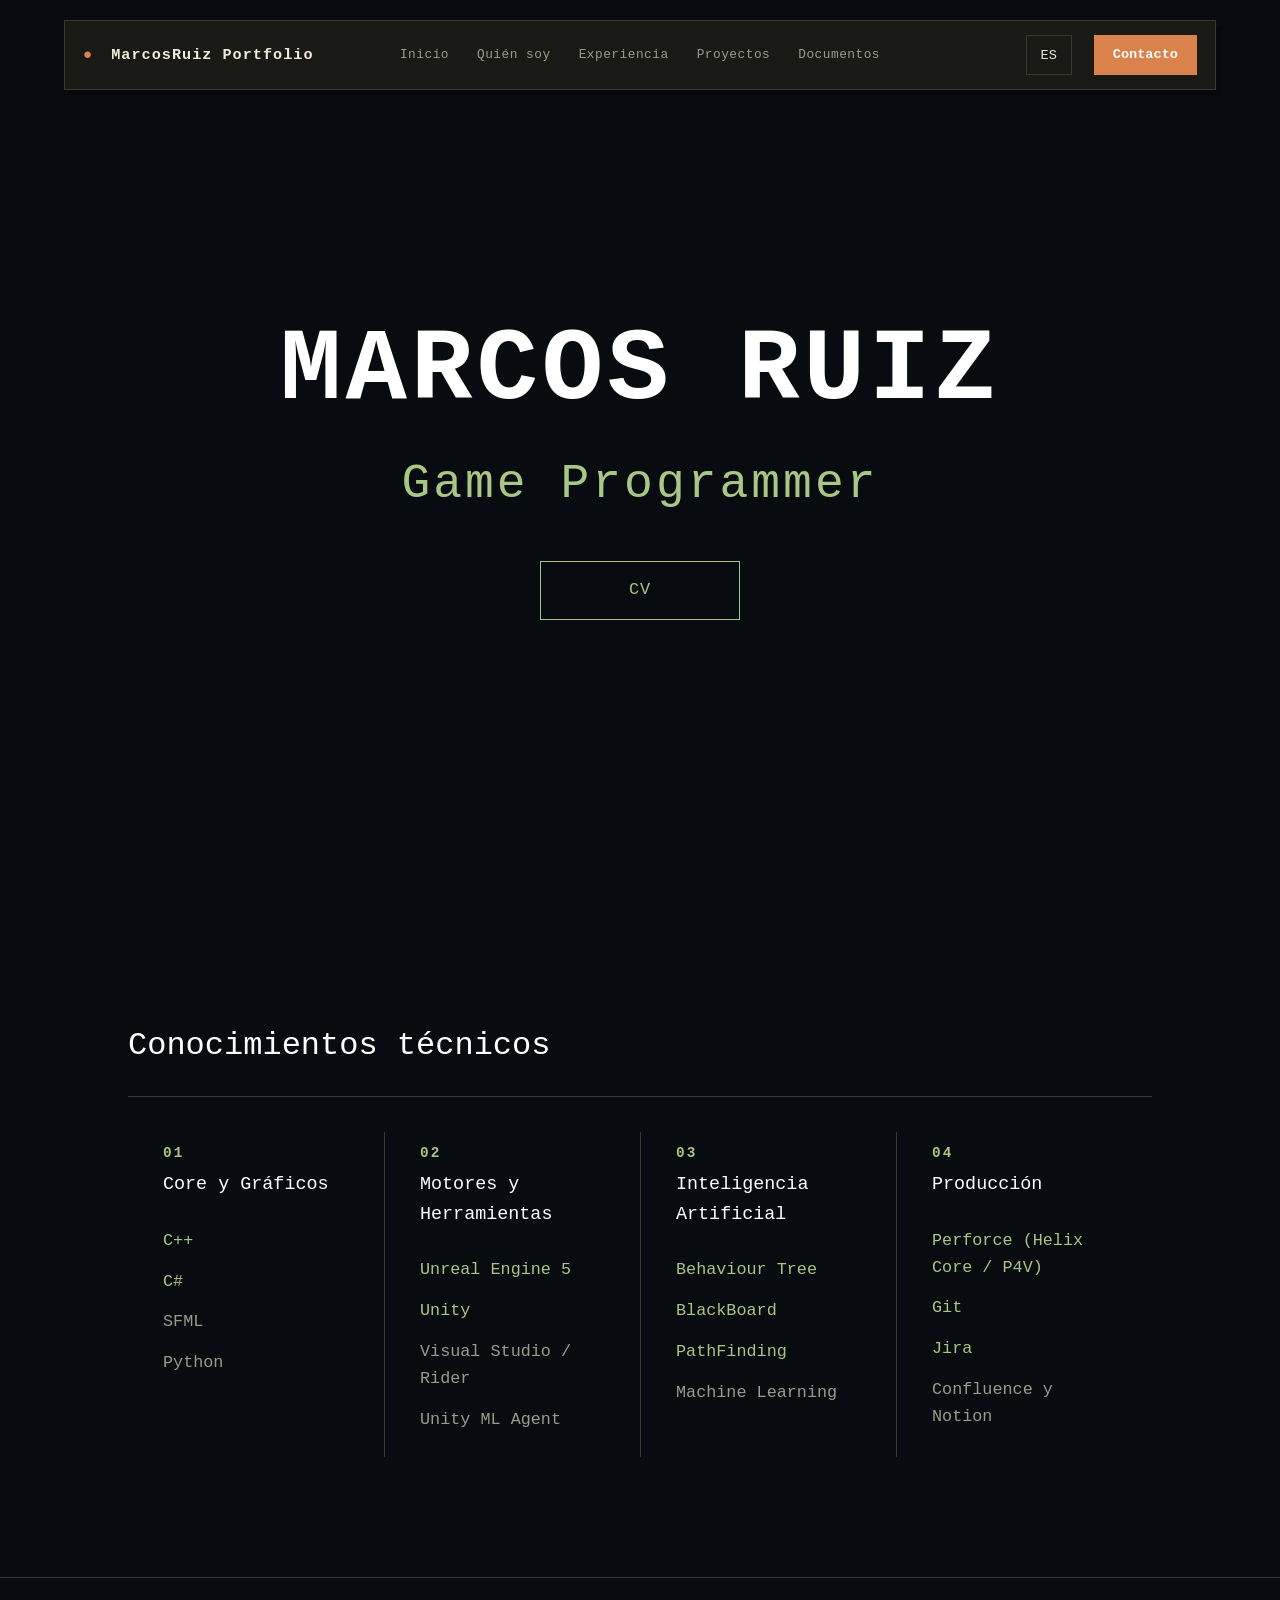
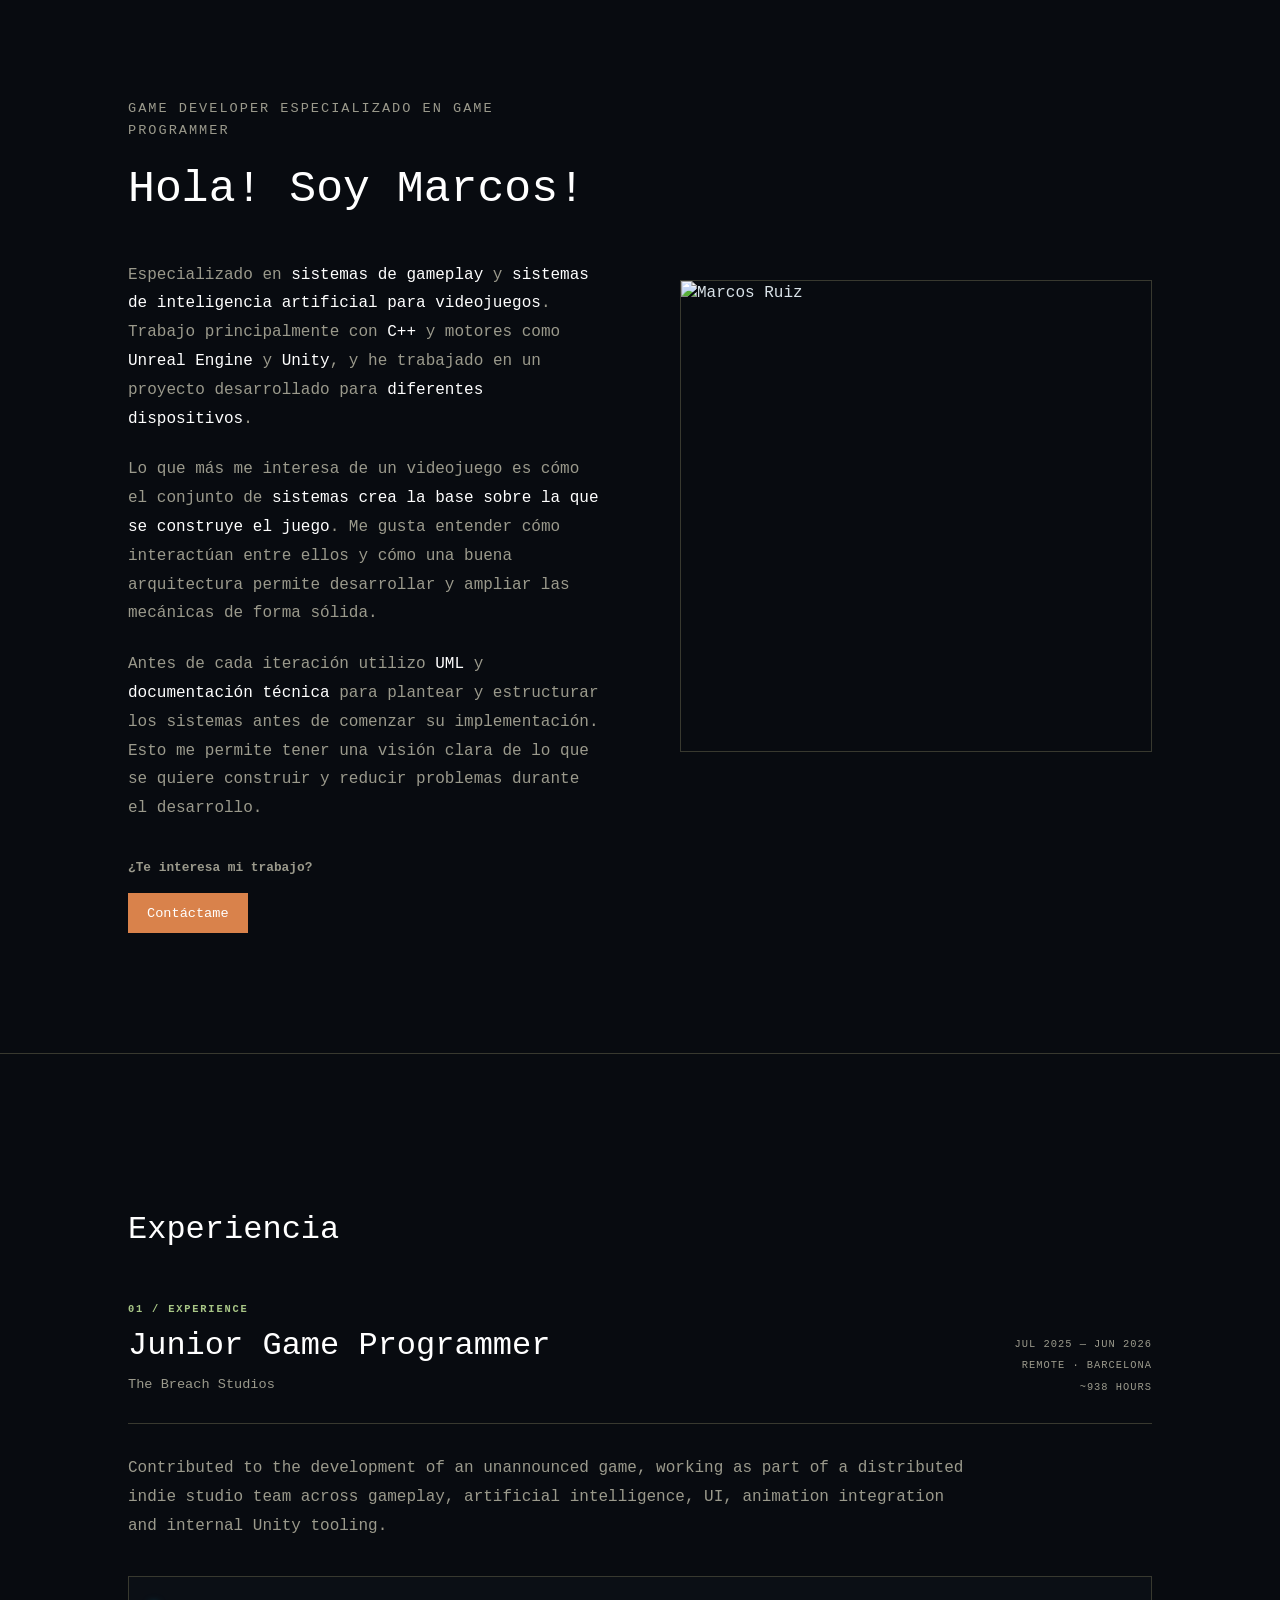
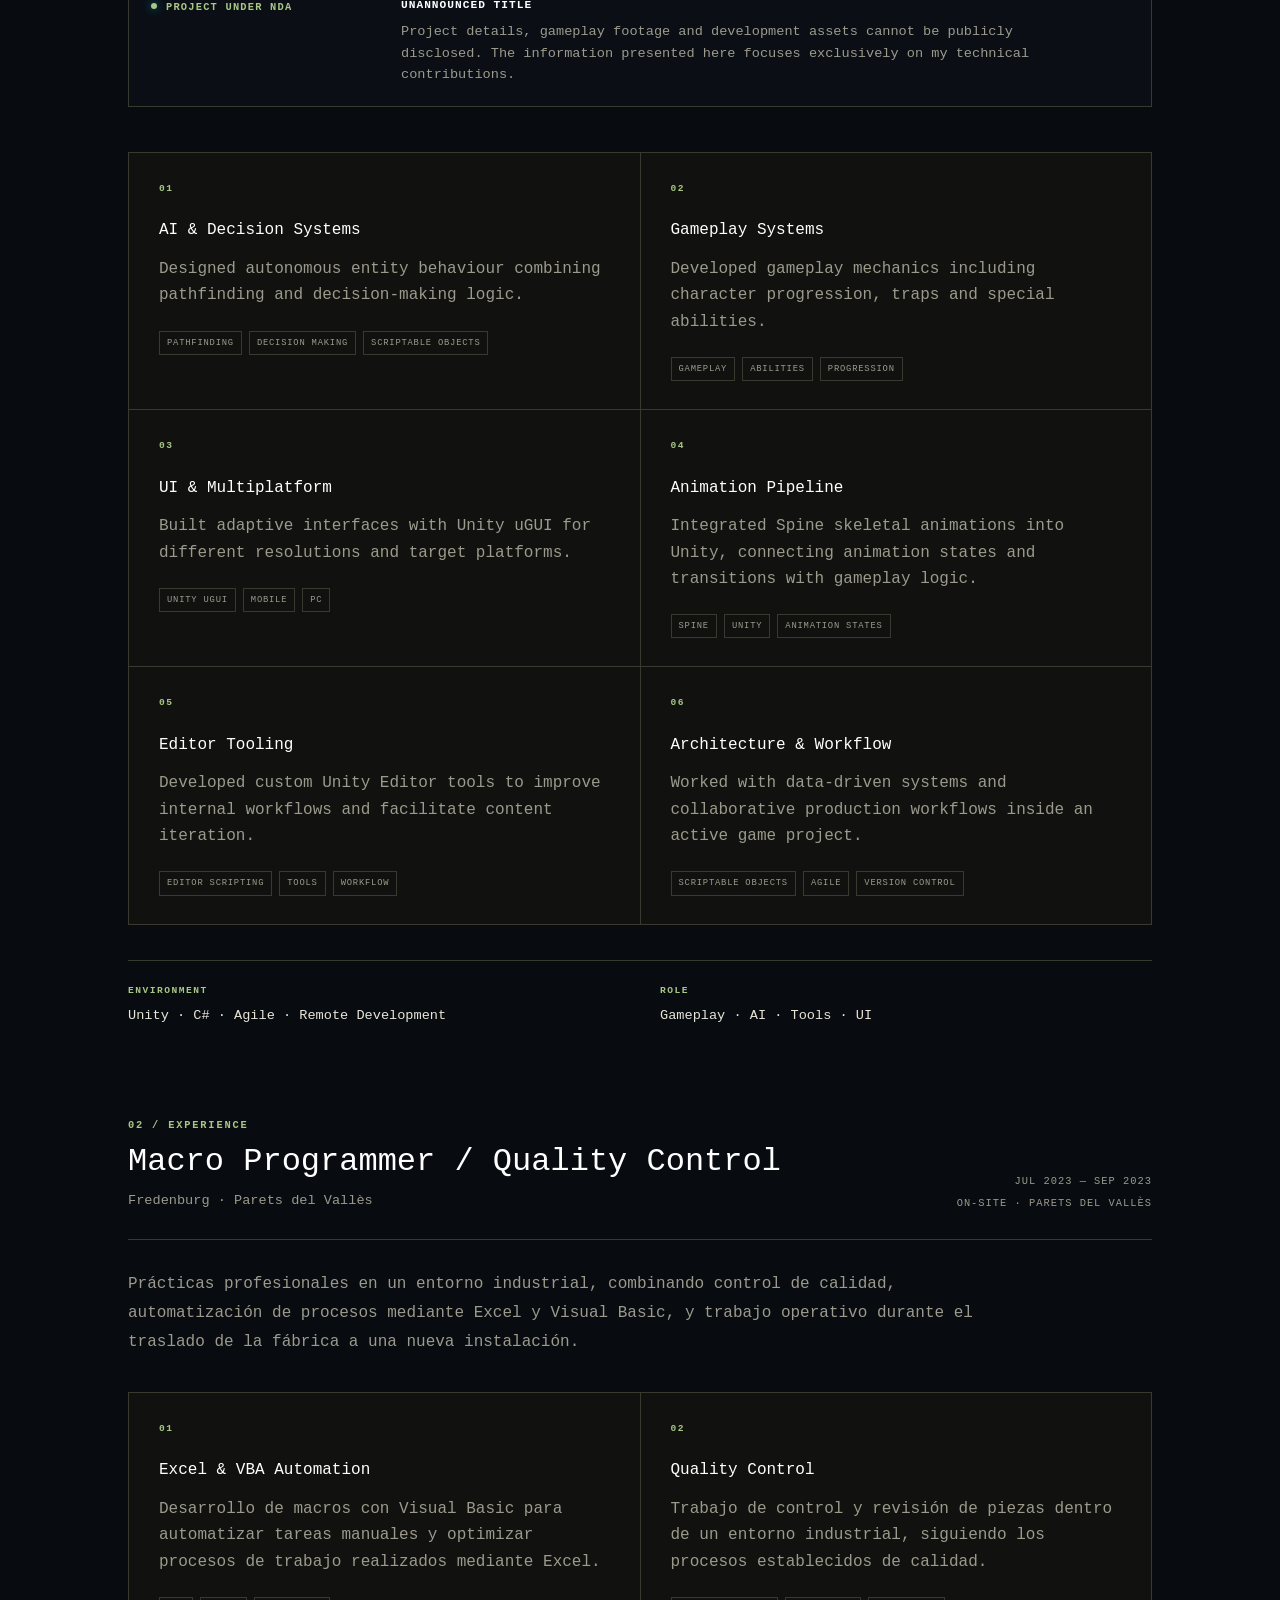
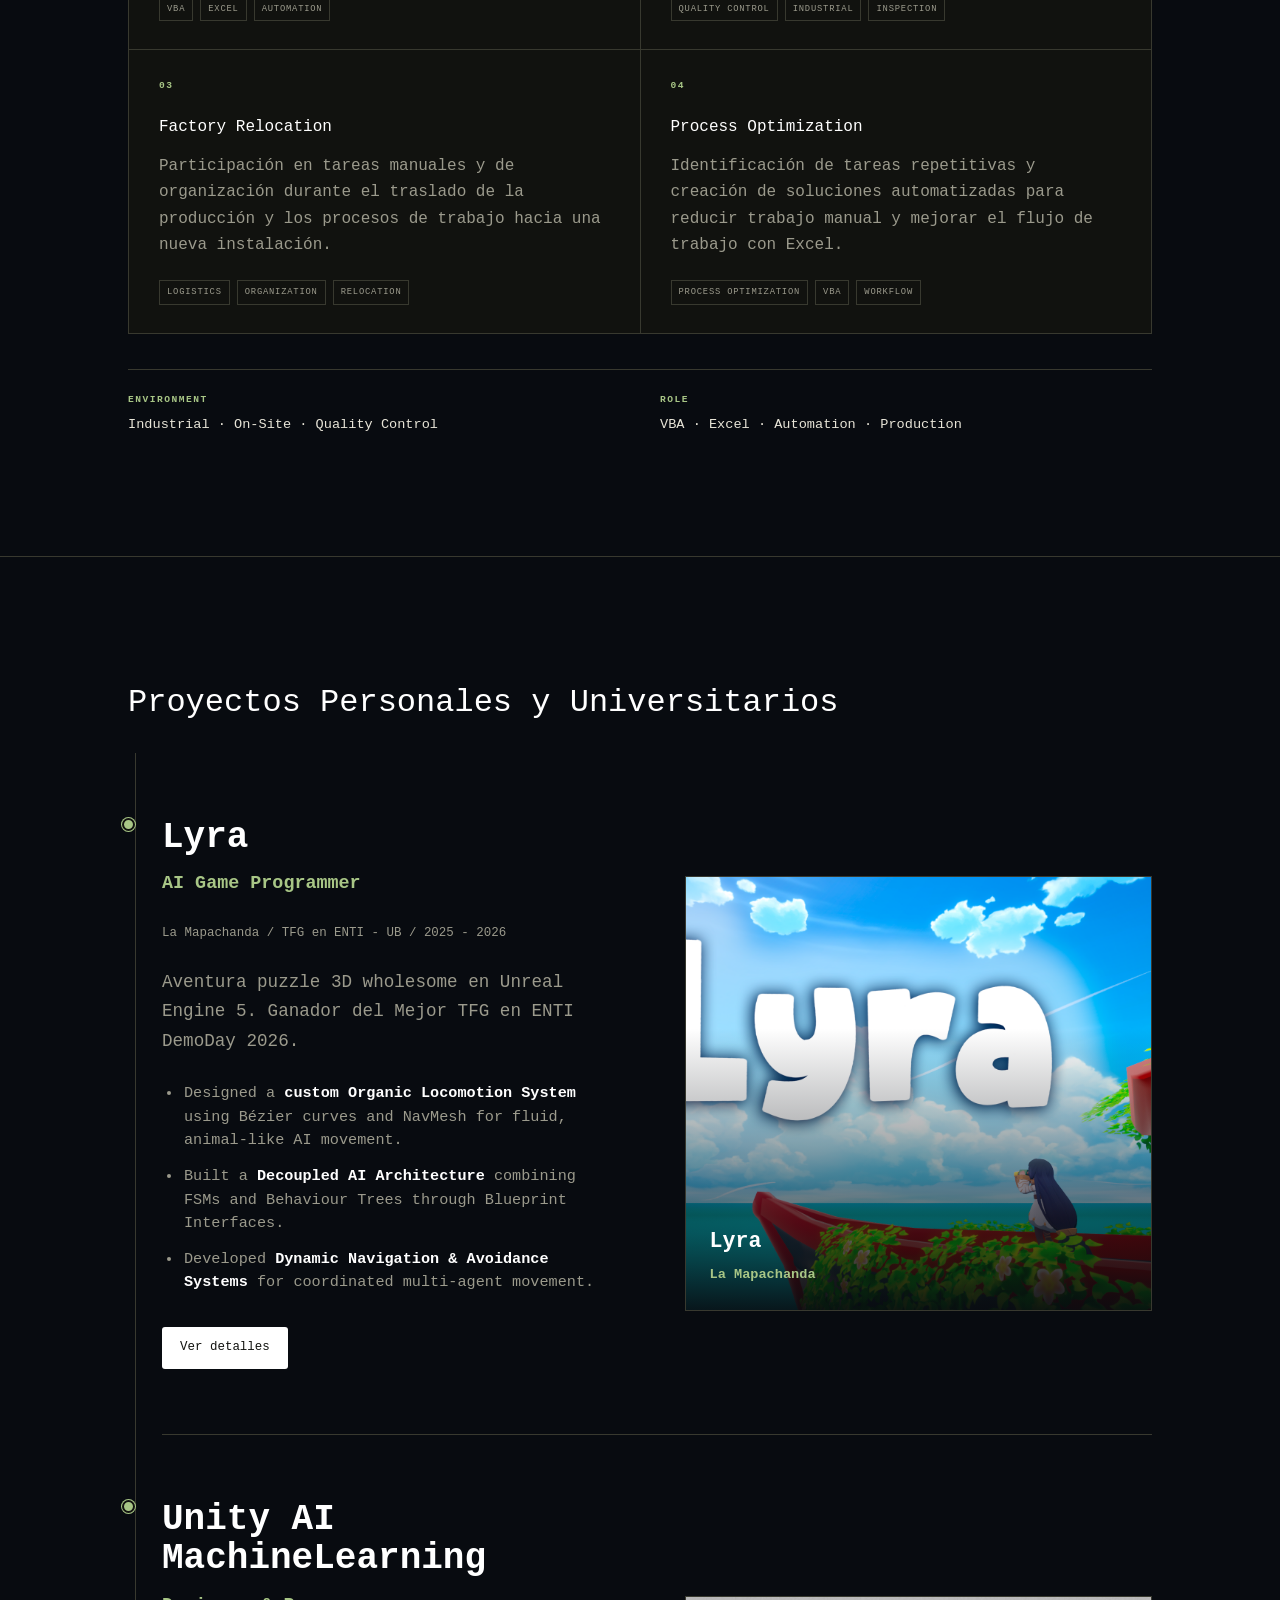
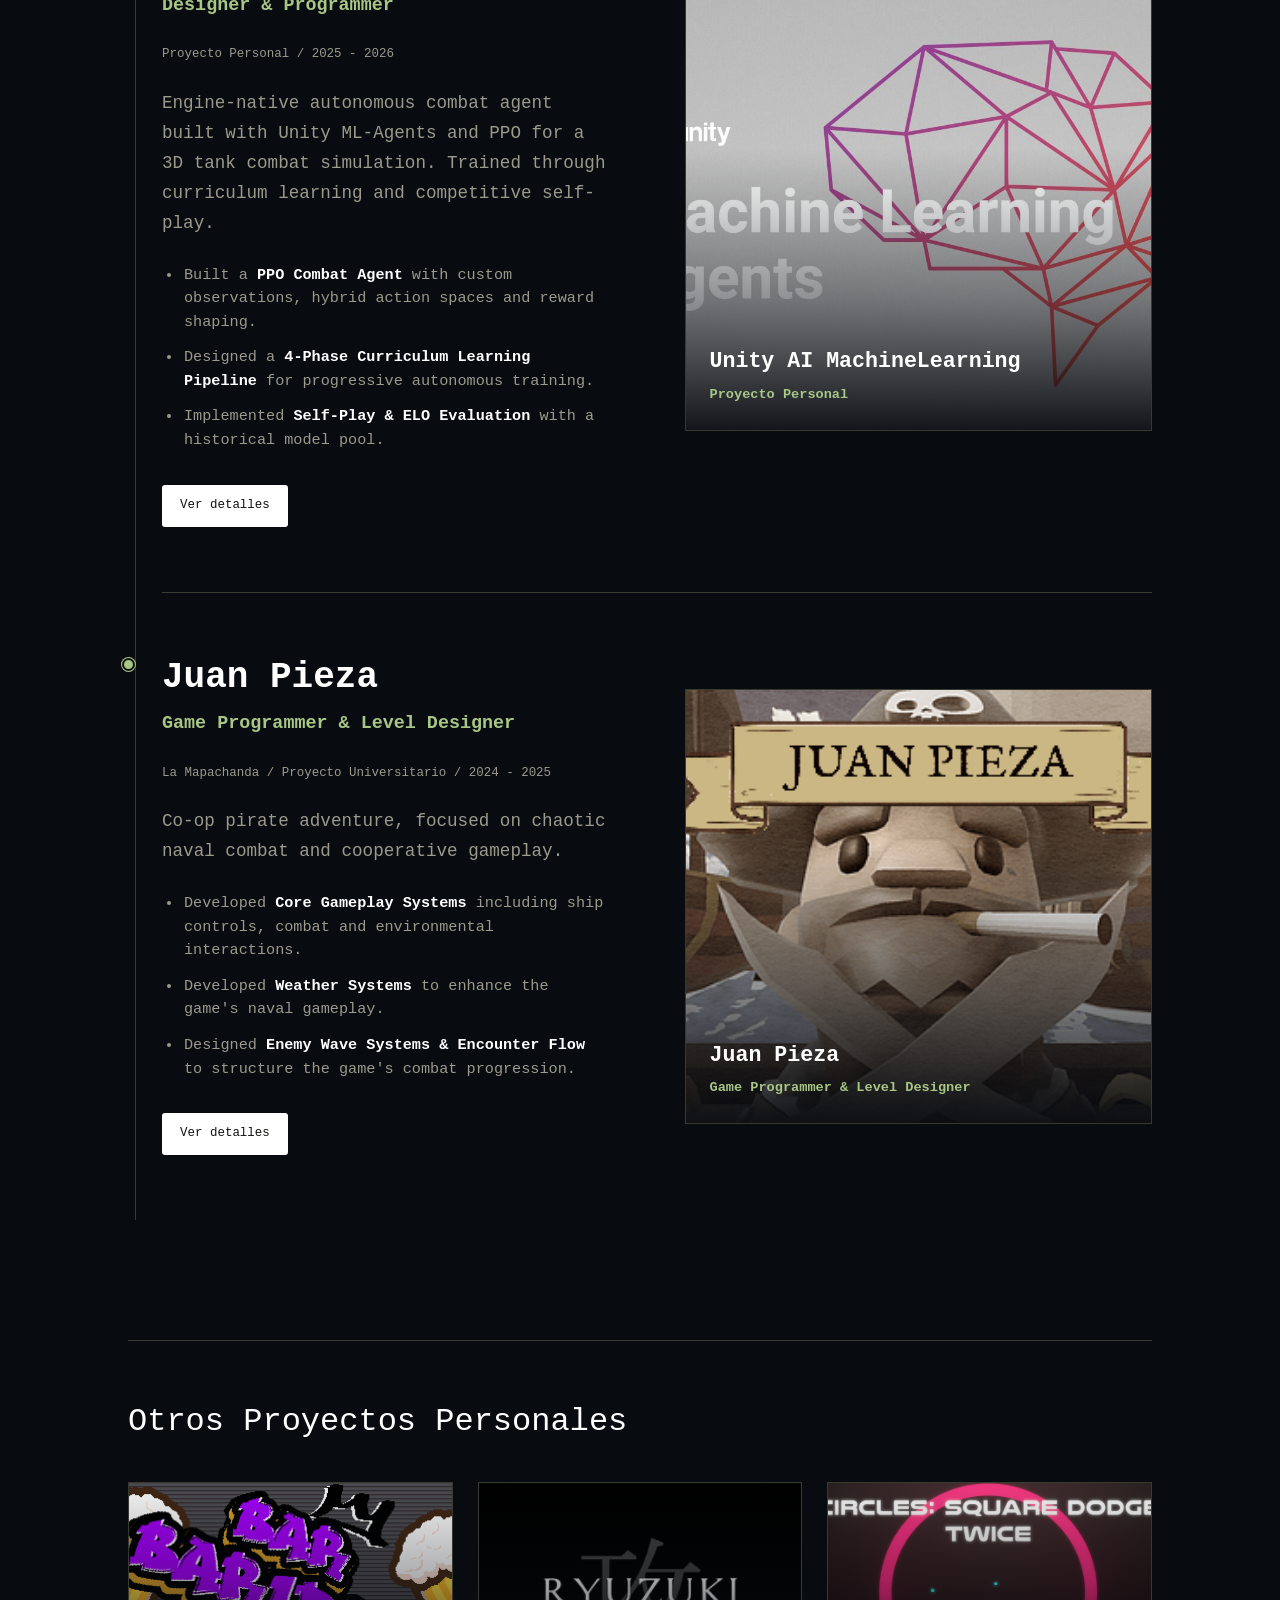
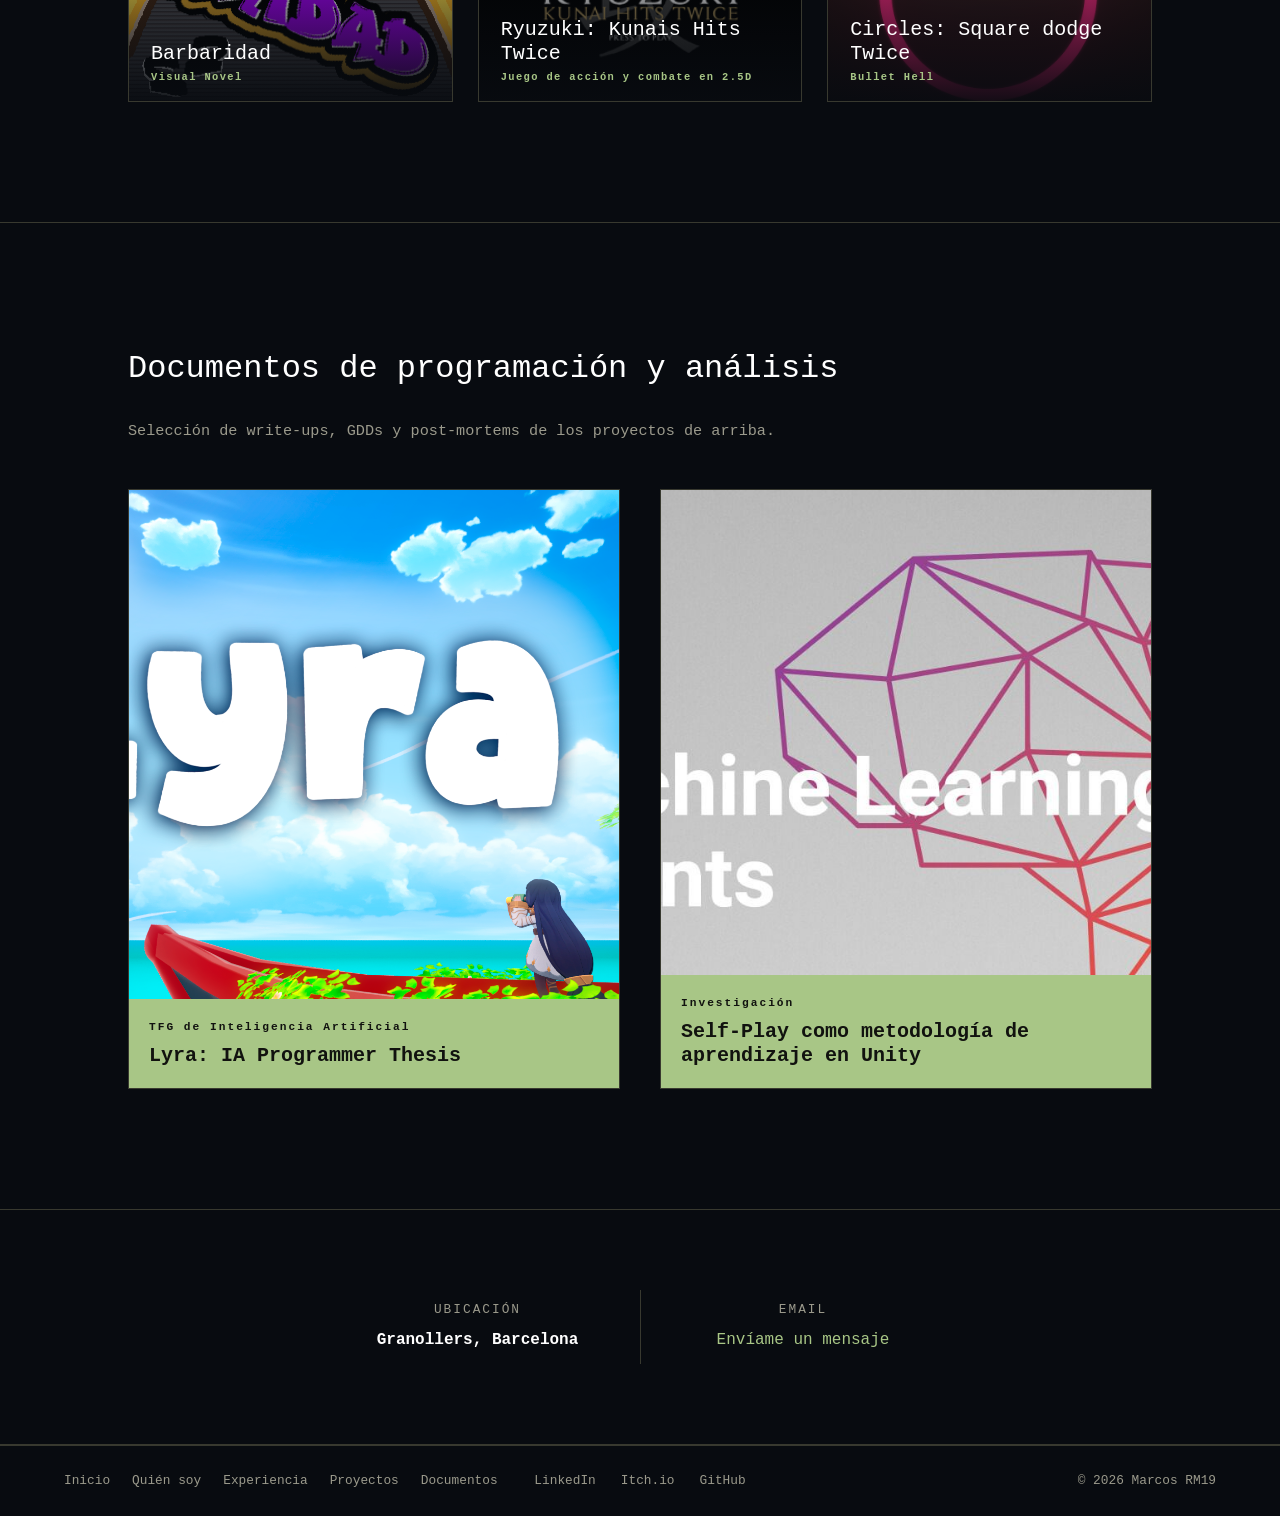
==== commit fbcf24ec: "Refactor resetContactForm function Refactor resetContactForm to simplify logic and improve readabili" ====
--- a/index.html
+++ b/index.html
@@ -1652,22 +1652,20 @@
 
         // ==================== LIMPIAR FORMULARIO ====================
 
-        function resetContactForm() {
-
-            contactForm.reset();
-
-            contactStatus.textContent = "";
-
-            contactStatus.className = "contact-status";
-
-            contactSubmit.disabled = false;
-
-            contactSubmit.textContent =
-                currentLanguage === "en"
-                    ? "Send message"
-                    : "Enviar mensaje";
-
-        }
+function resetContactForm() {
+    contactForm.reset();
+    contactStatus.textContent = "";
+    contactStatus.className = "contact-status";
+    contactSubmit.disabled = false;
+
+    // Usamos currentLang de forma segura
+    const lang = (typeof currentLang !== "undefined") ? currentLang : "es";
+
+    contactSubmit.textContent =
+        lang === "en"
+            ? "Send message"
+            : "Enviar mensaje";
+}
 
 
         // ==================== CERRAR POPUP ====================
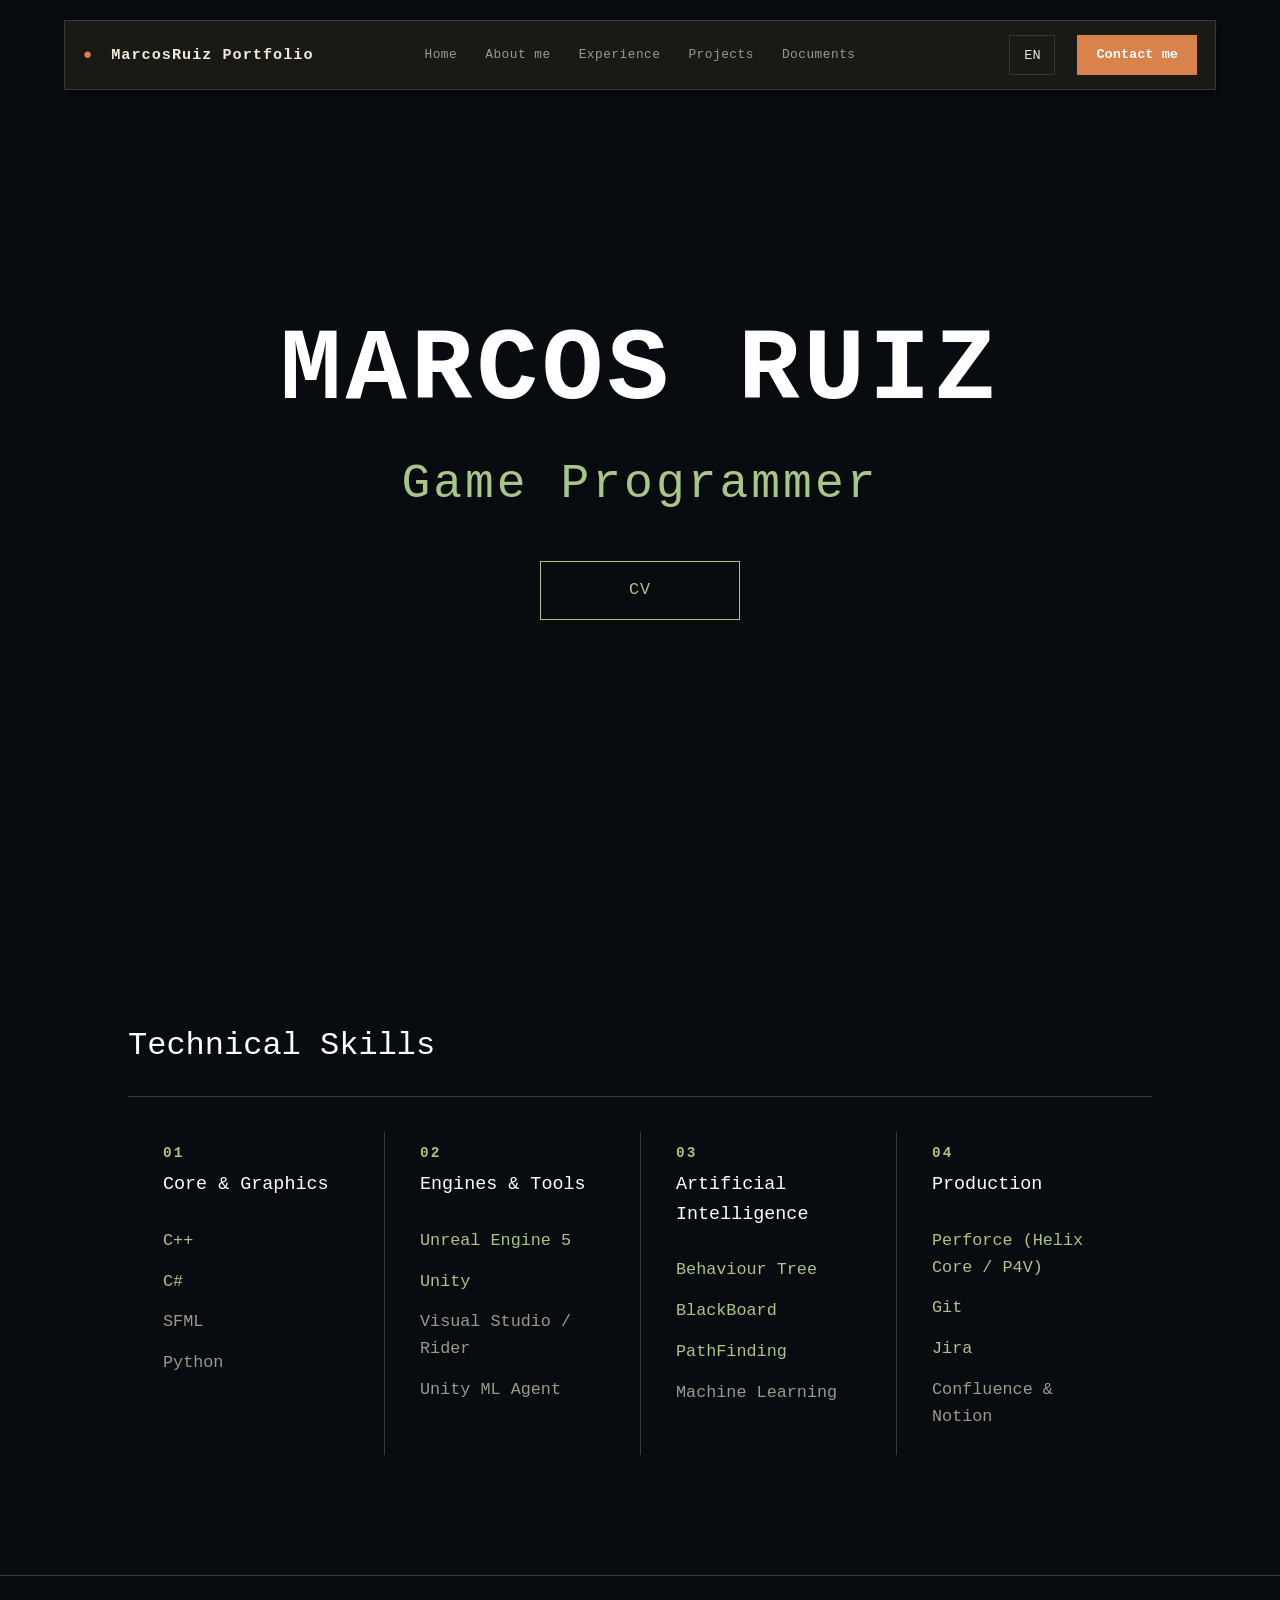
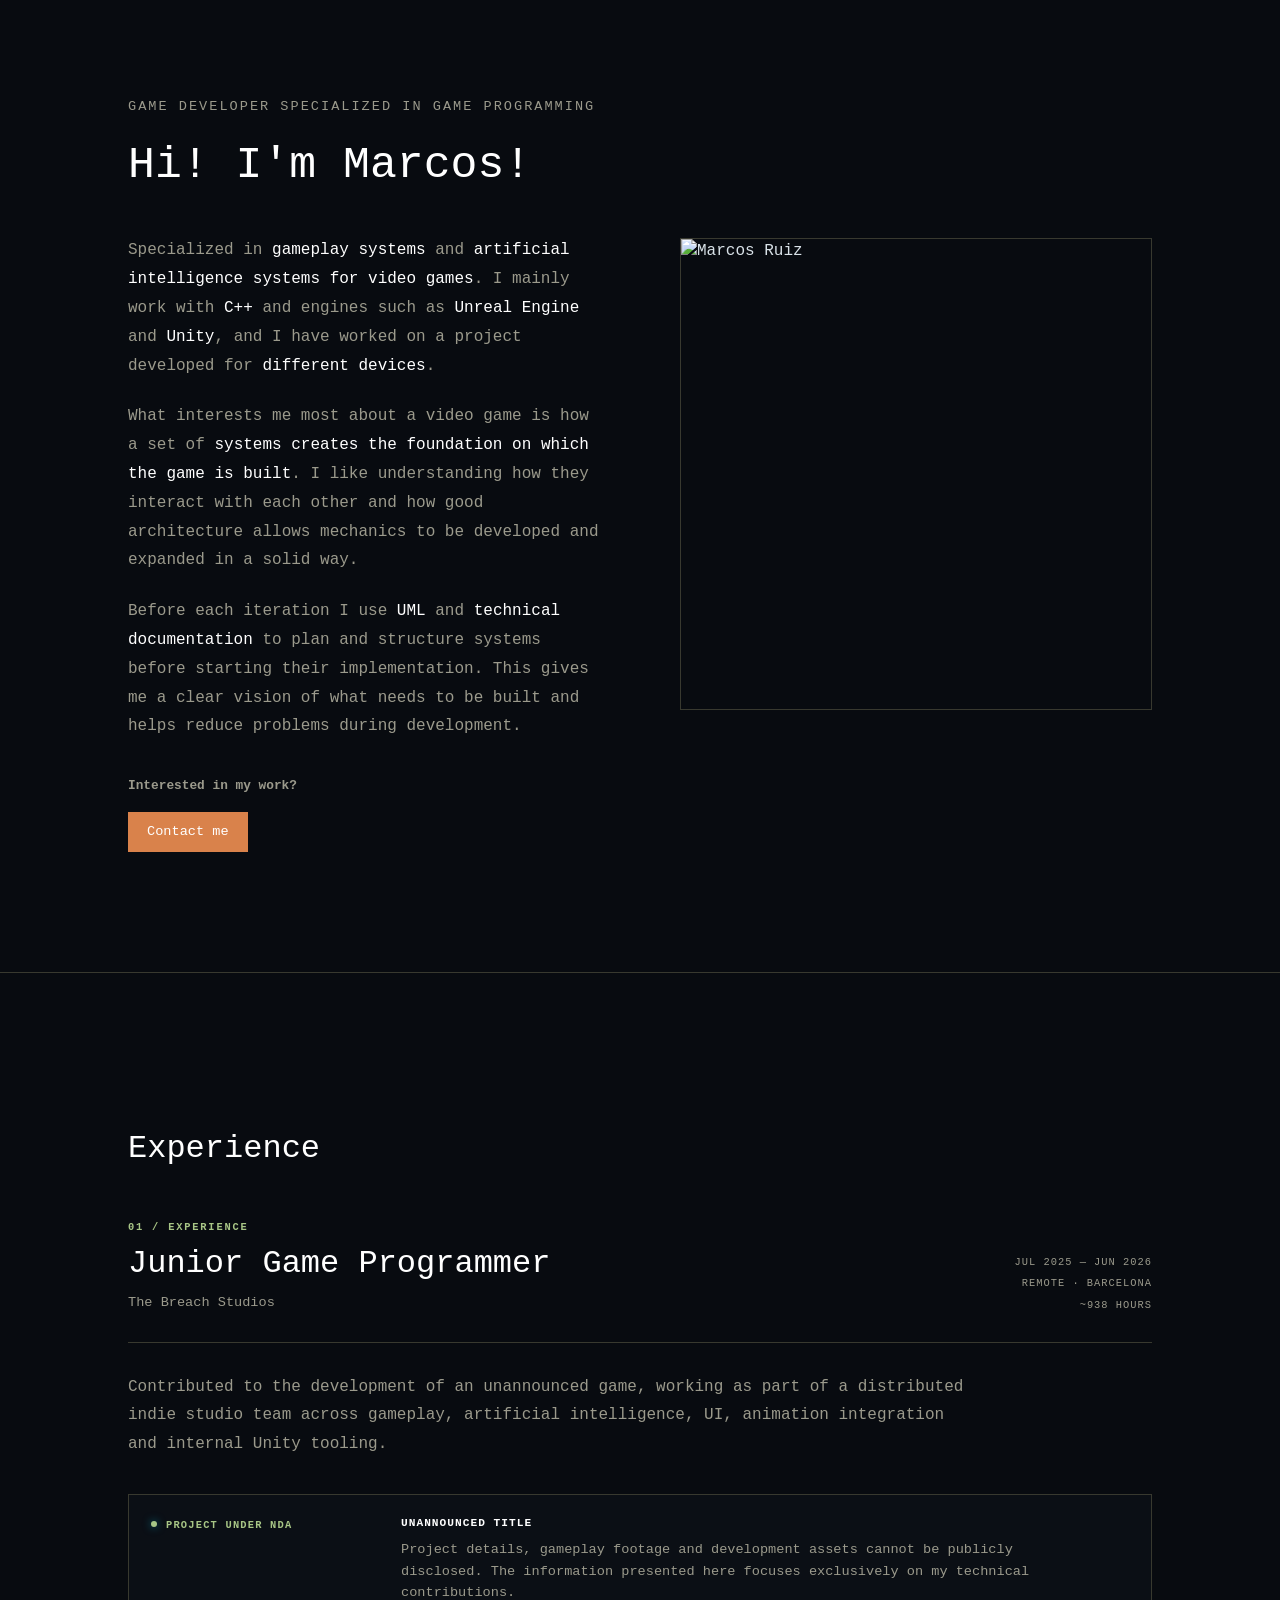
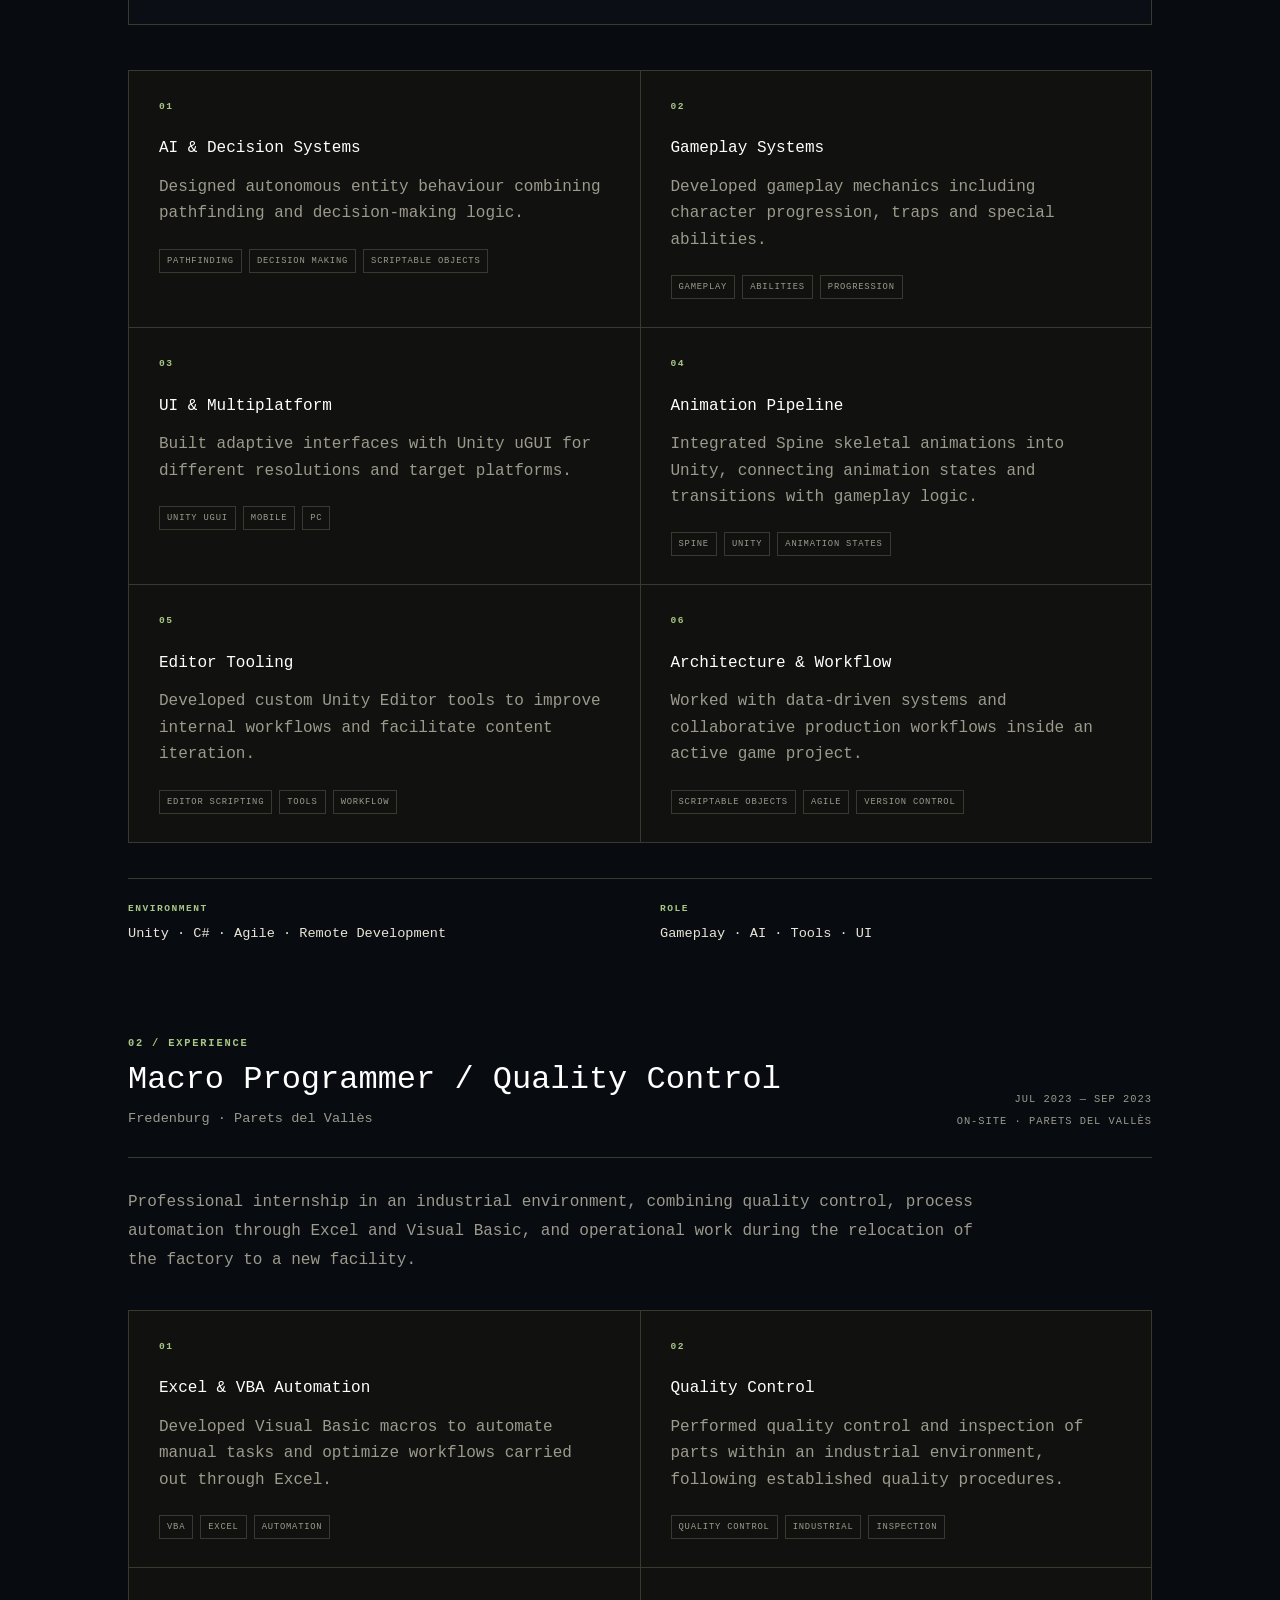
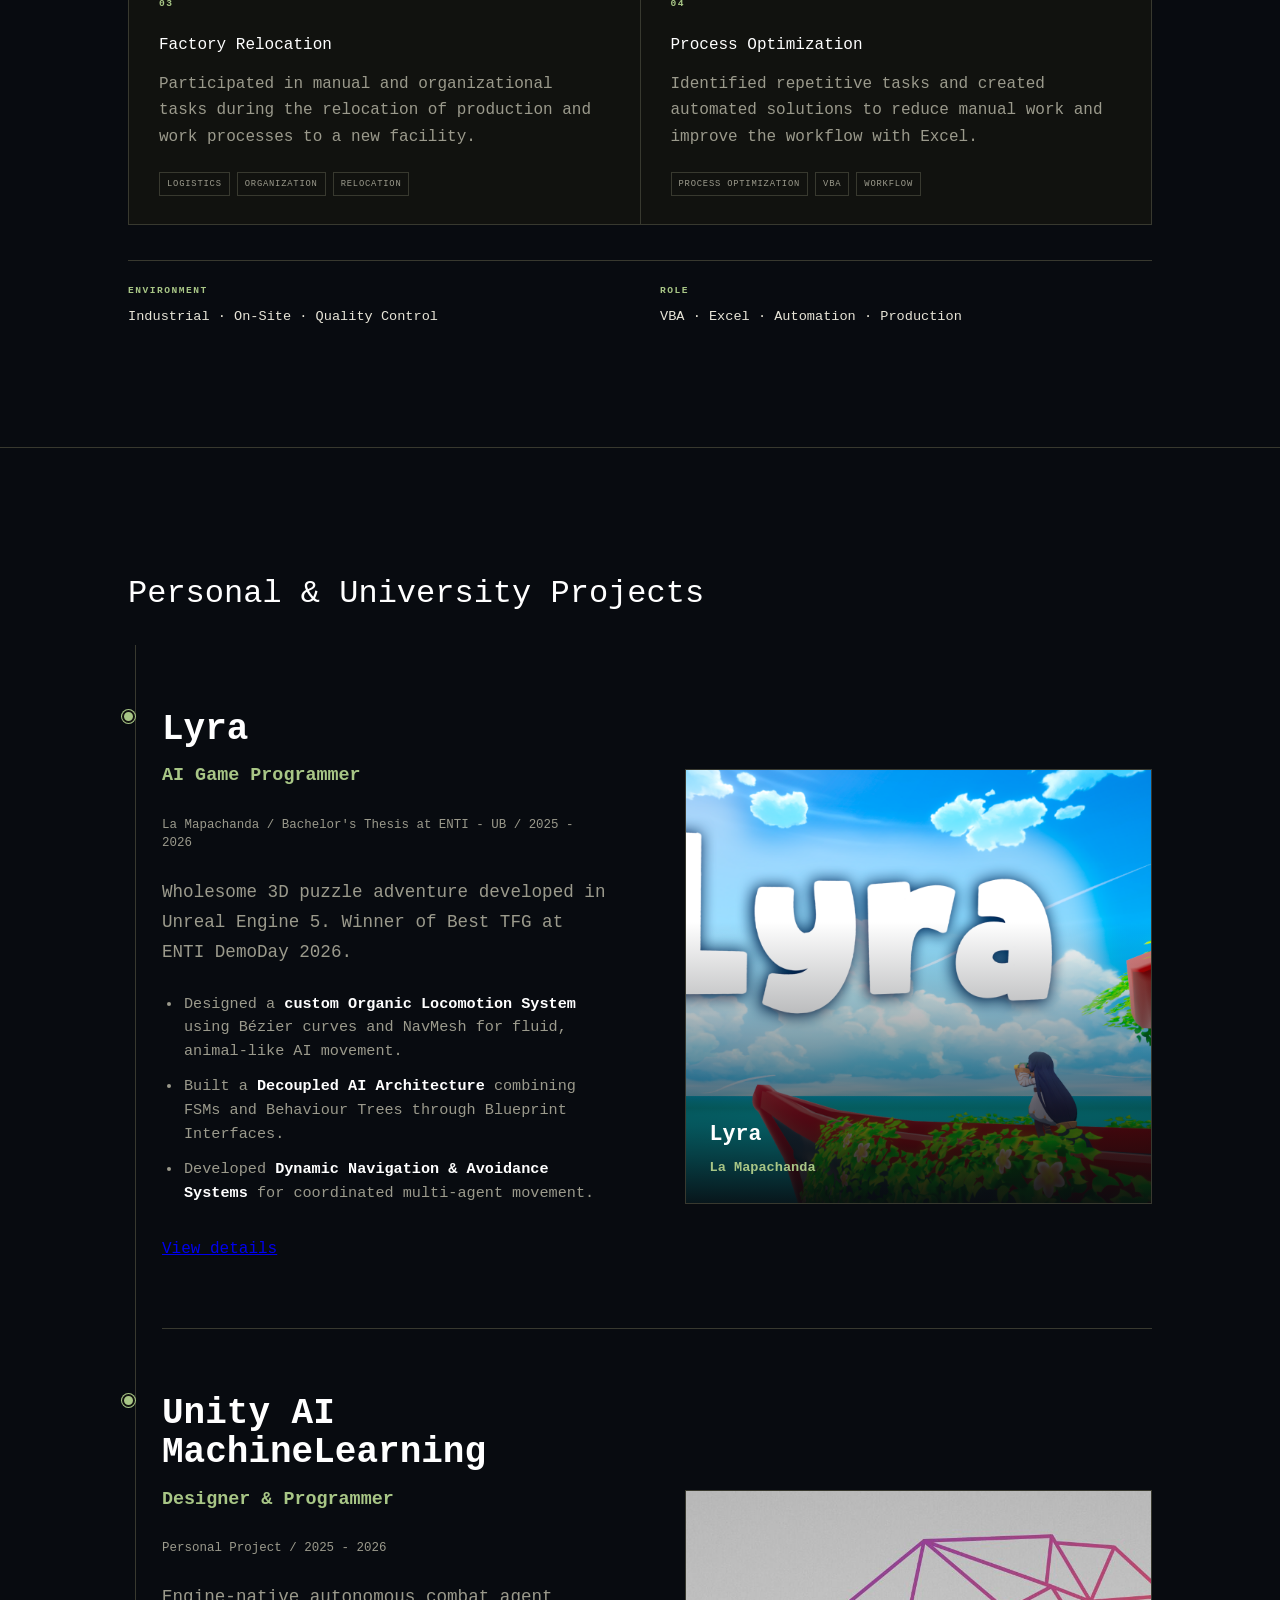
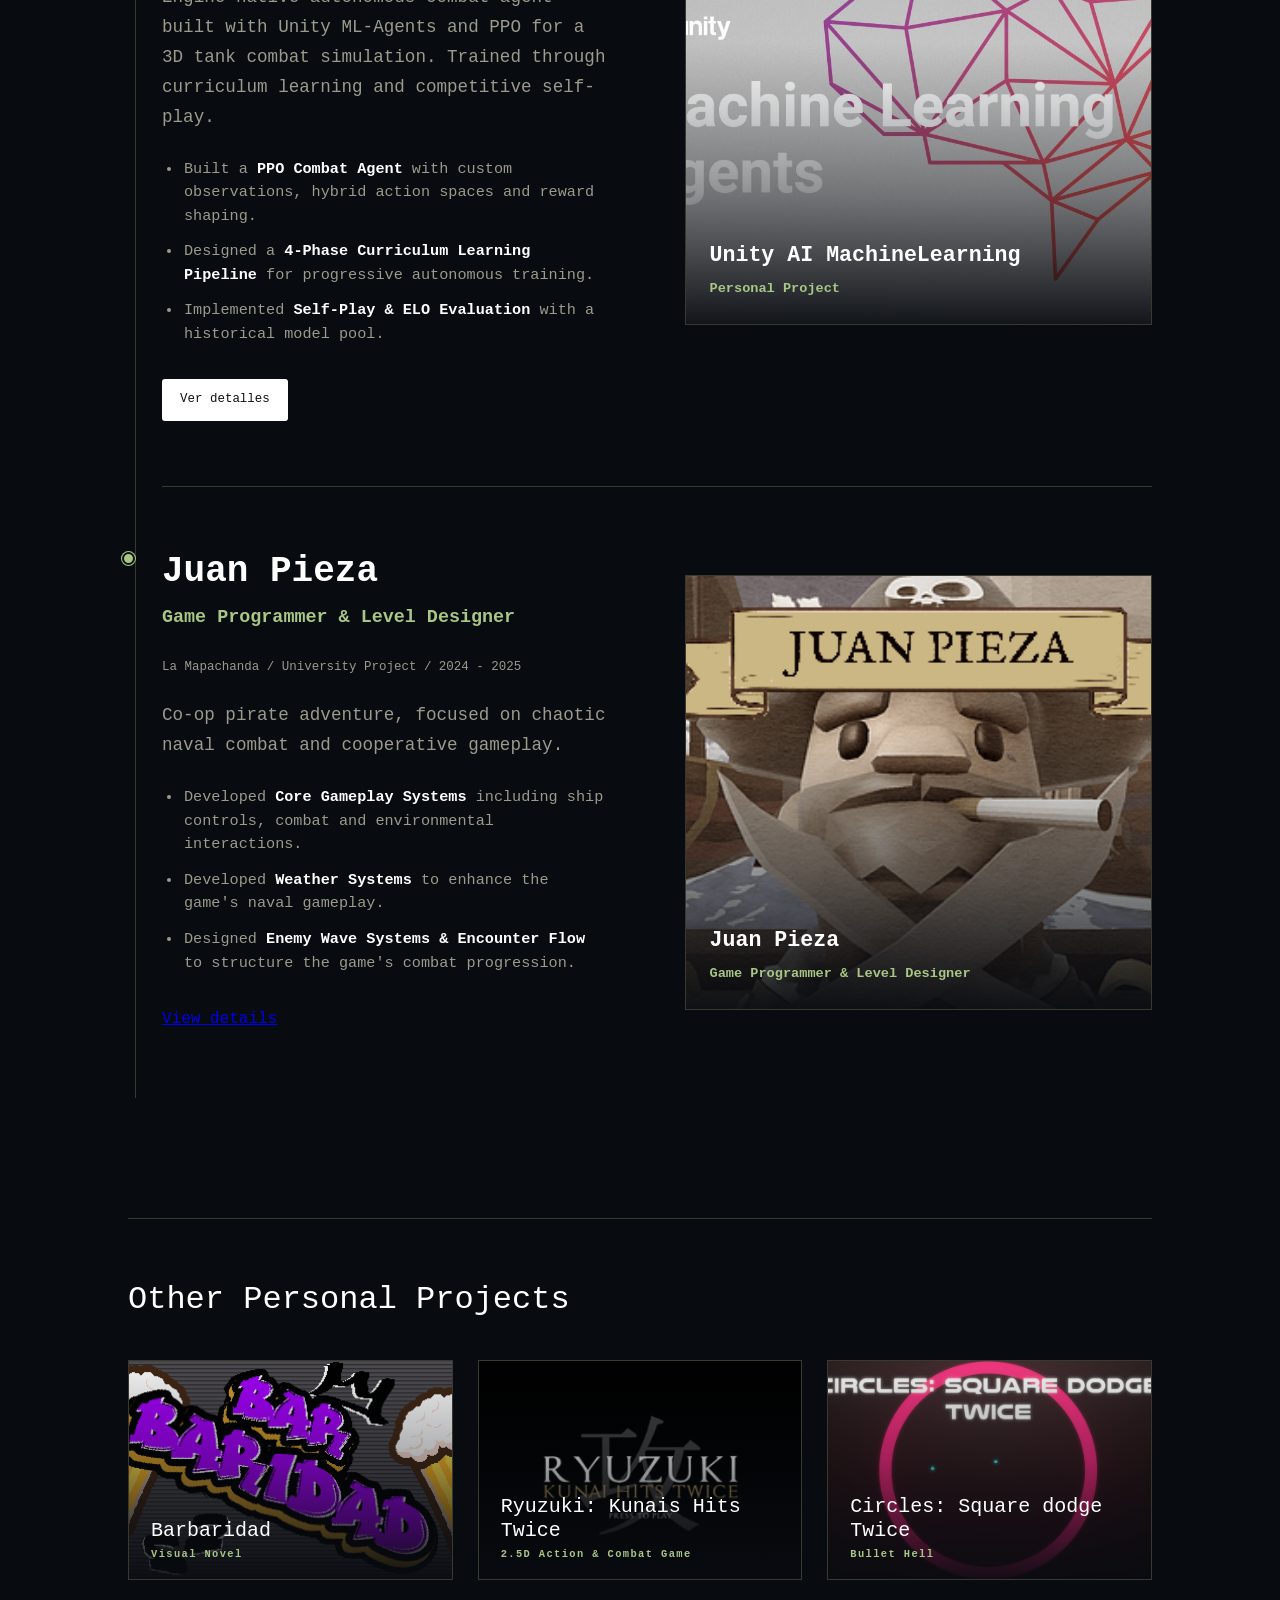
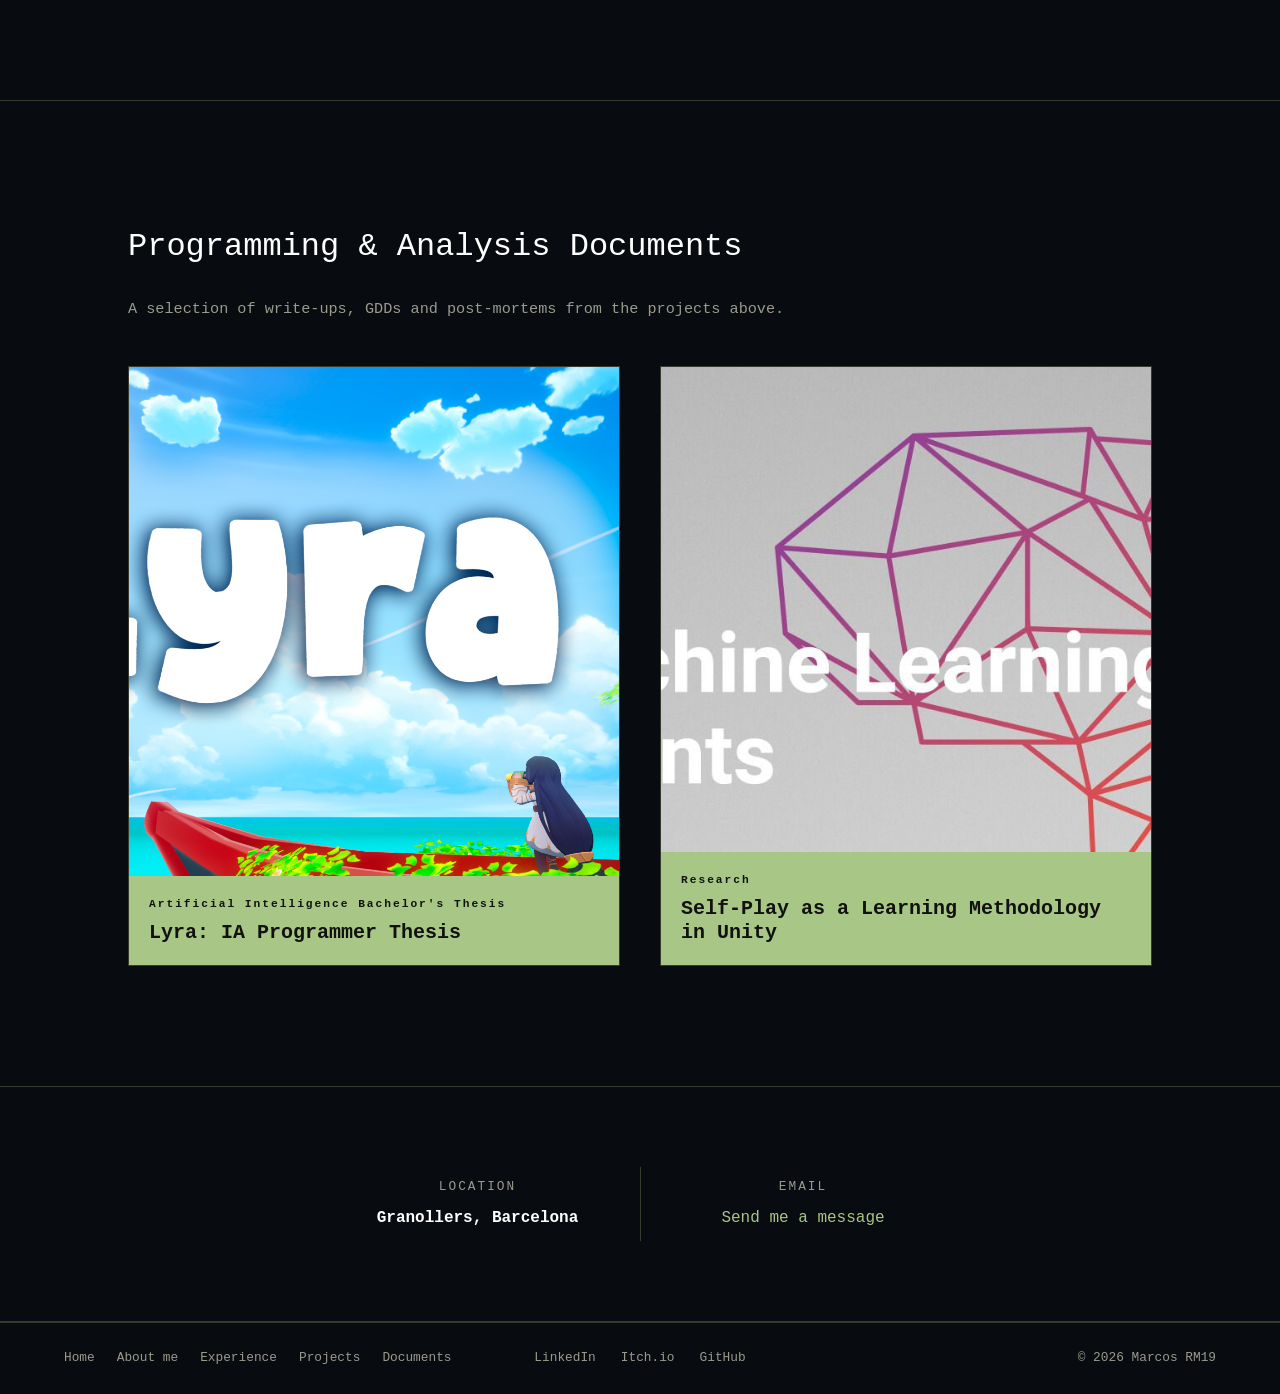
==== commit c57a88e2: "Replace project detail buttons with English links Removed Spanish 'Ver detalles' buttons and replace" ====
--- a/index.html
+++ b/index.html
@@ -10,7 +10,7 @@
     <title>Marcos RM19 | Portfolio</title>
 
     <link rel="stylesheet" href="css/style.css">
-
+    <link rel="icon" href="data:,">
 </head>
 
 
@@ -901,11 +901,9 @@
                             </li>
                         
                         </ul>
-
-
-                    <a href="project.html?project=lyra" class="project-details-button">
-                        Ver detalles
-                    </a>
+                        
+                <a href="project.html?project=lyra" class="project-btn" data-i18n="viewDetails">View details</a>
+
 
                     </div>
 
@@ -1055,10 +1053,8 @@
                             </li>
                         
                         </ul>
-
-                    <a href="project.html?project=juan-pieza" class="project-details-button">
-                        Ver detalles
-                    </a>
+                        
+  <a href="project.html?project=juan-pieza" class="project-btn" data-i18n="viewDetails">View details</a>
 
                     </div>
 
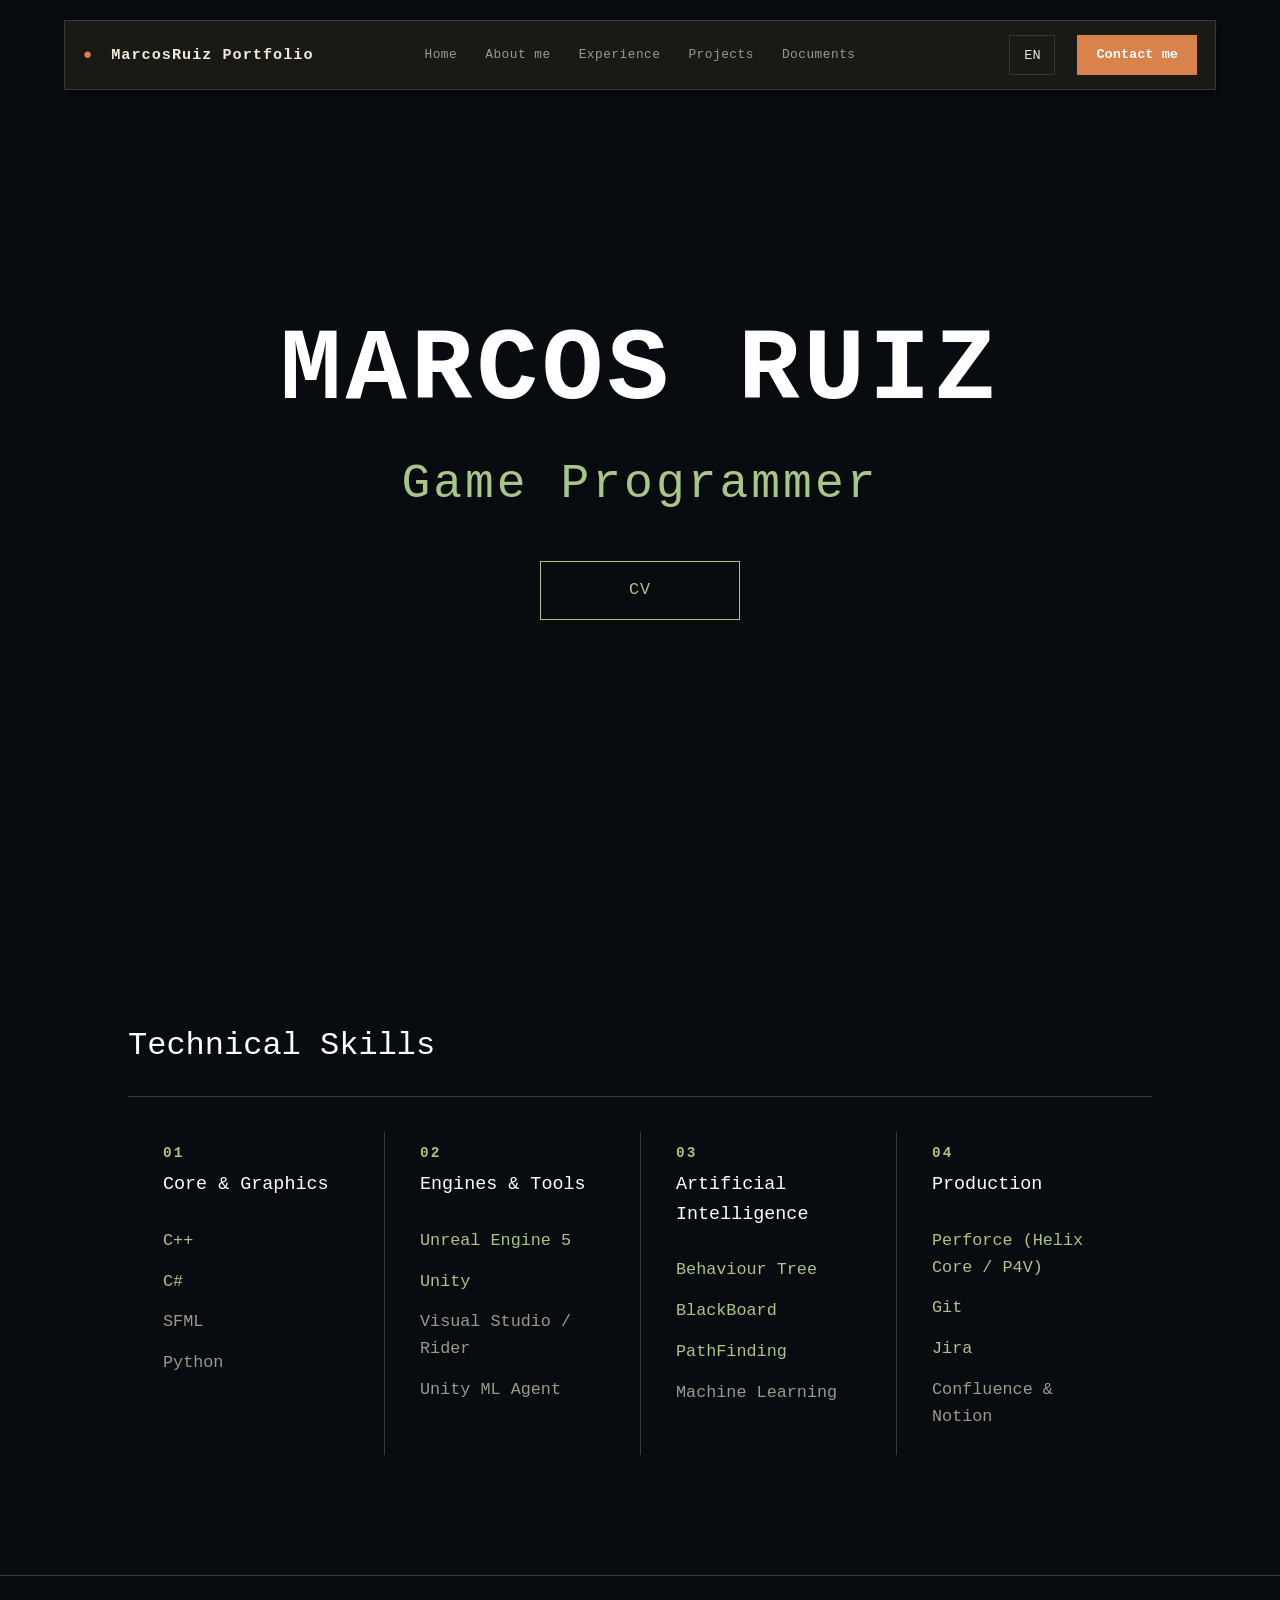
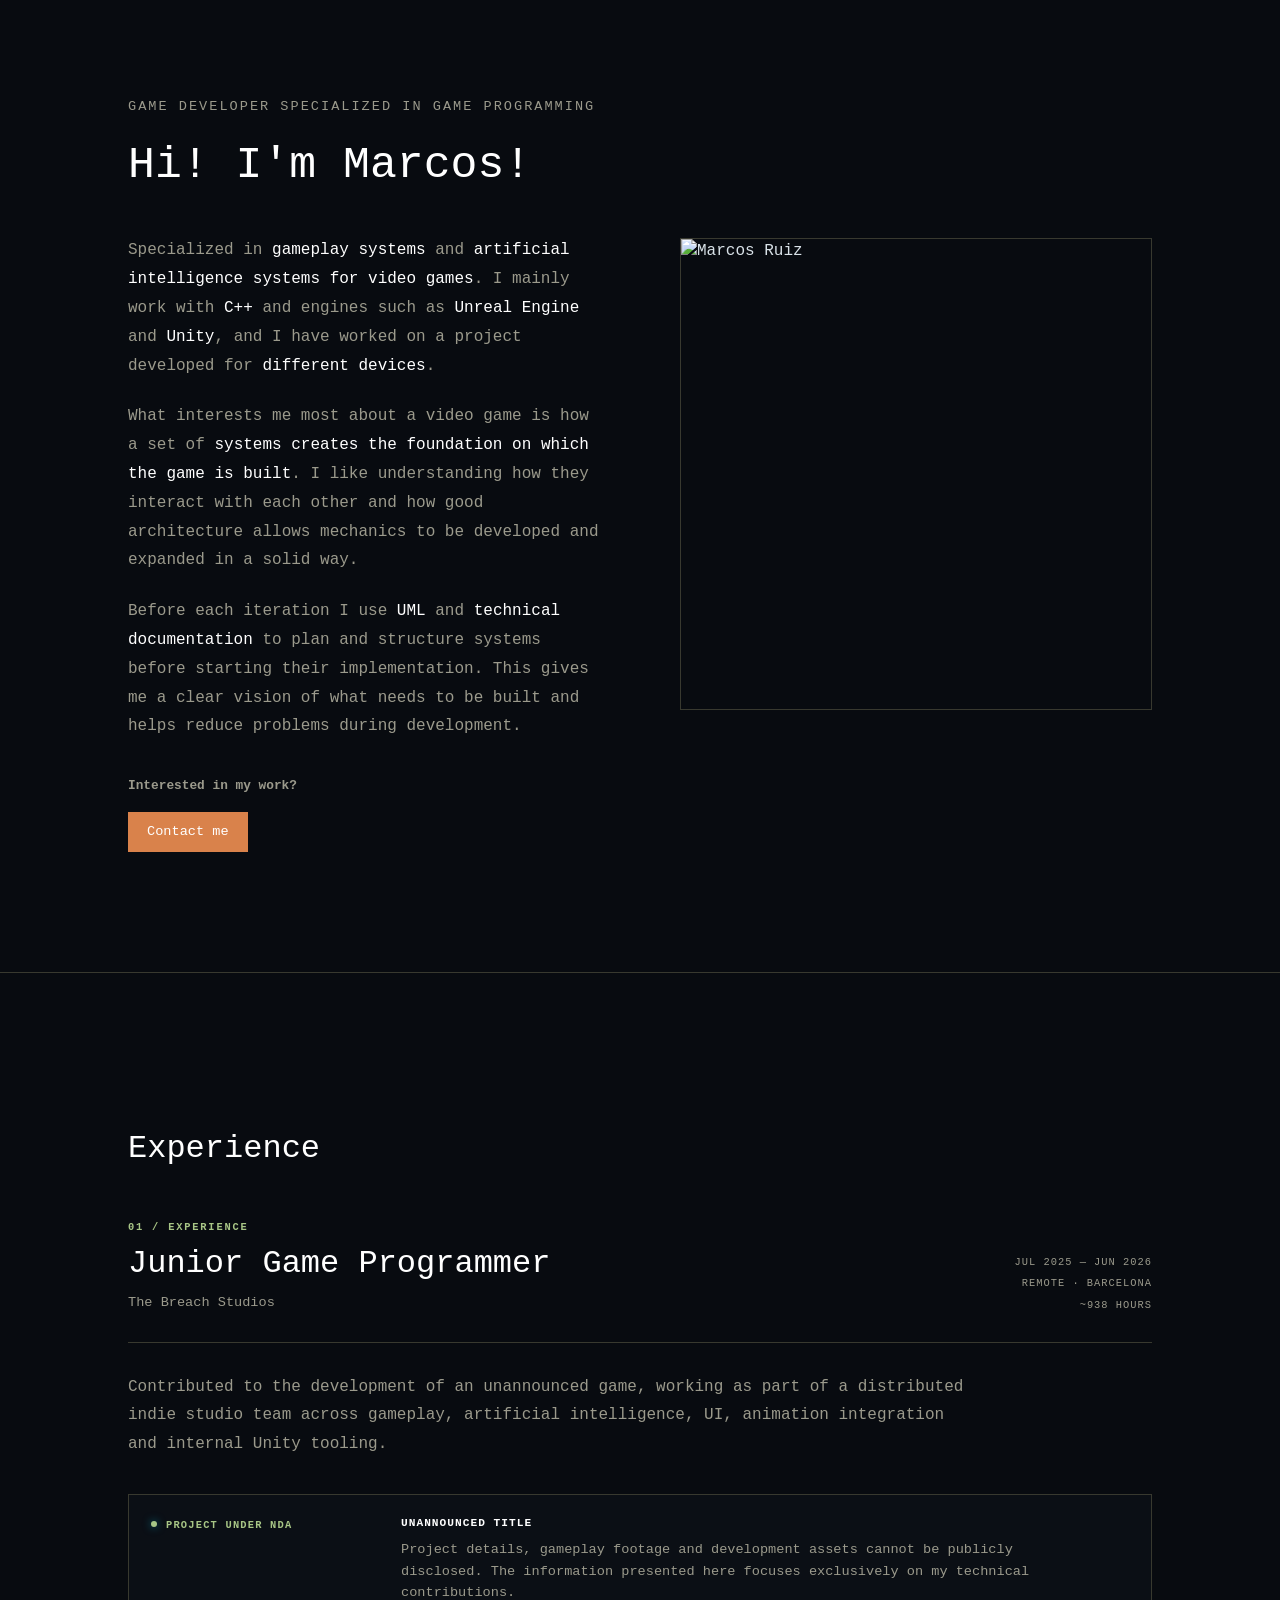
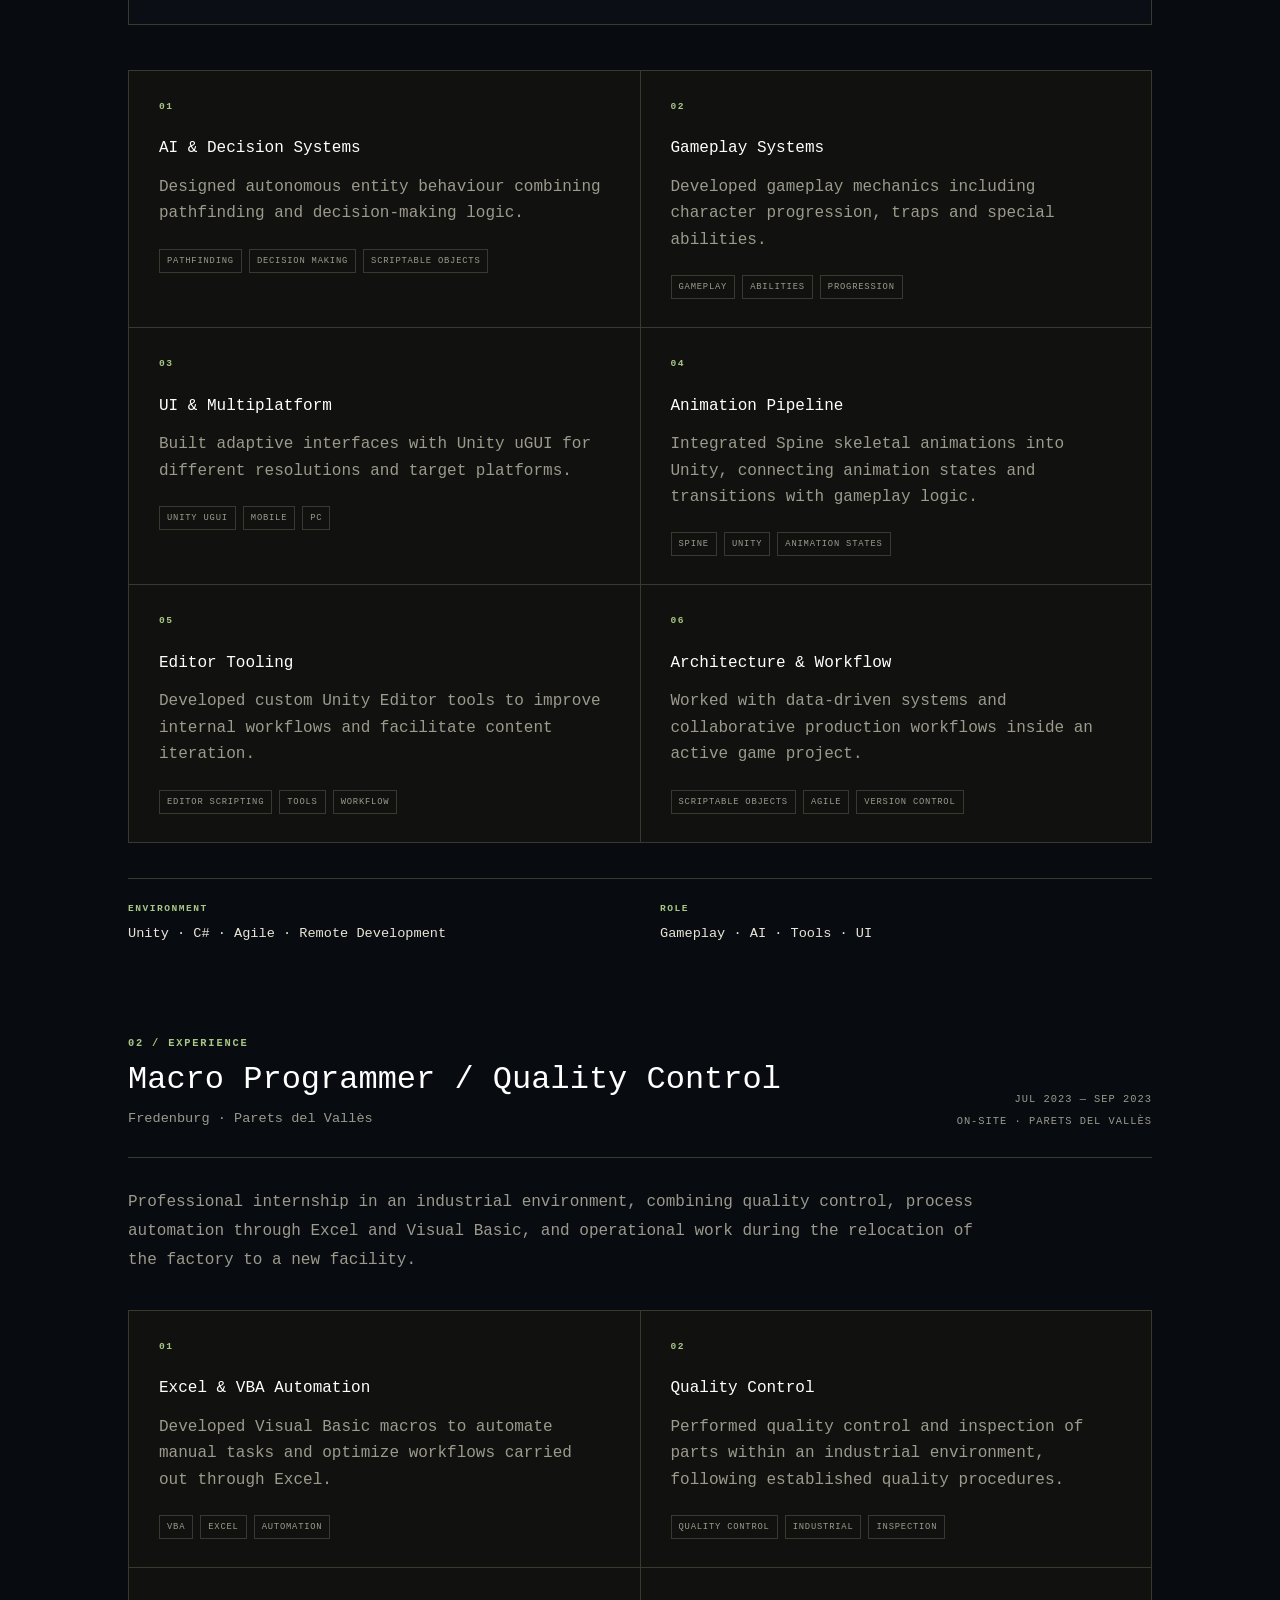
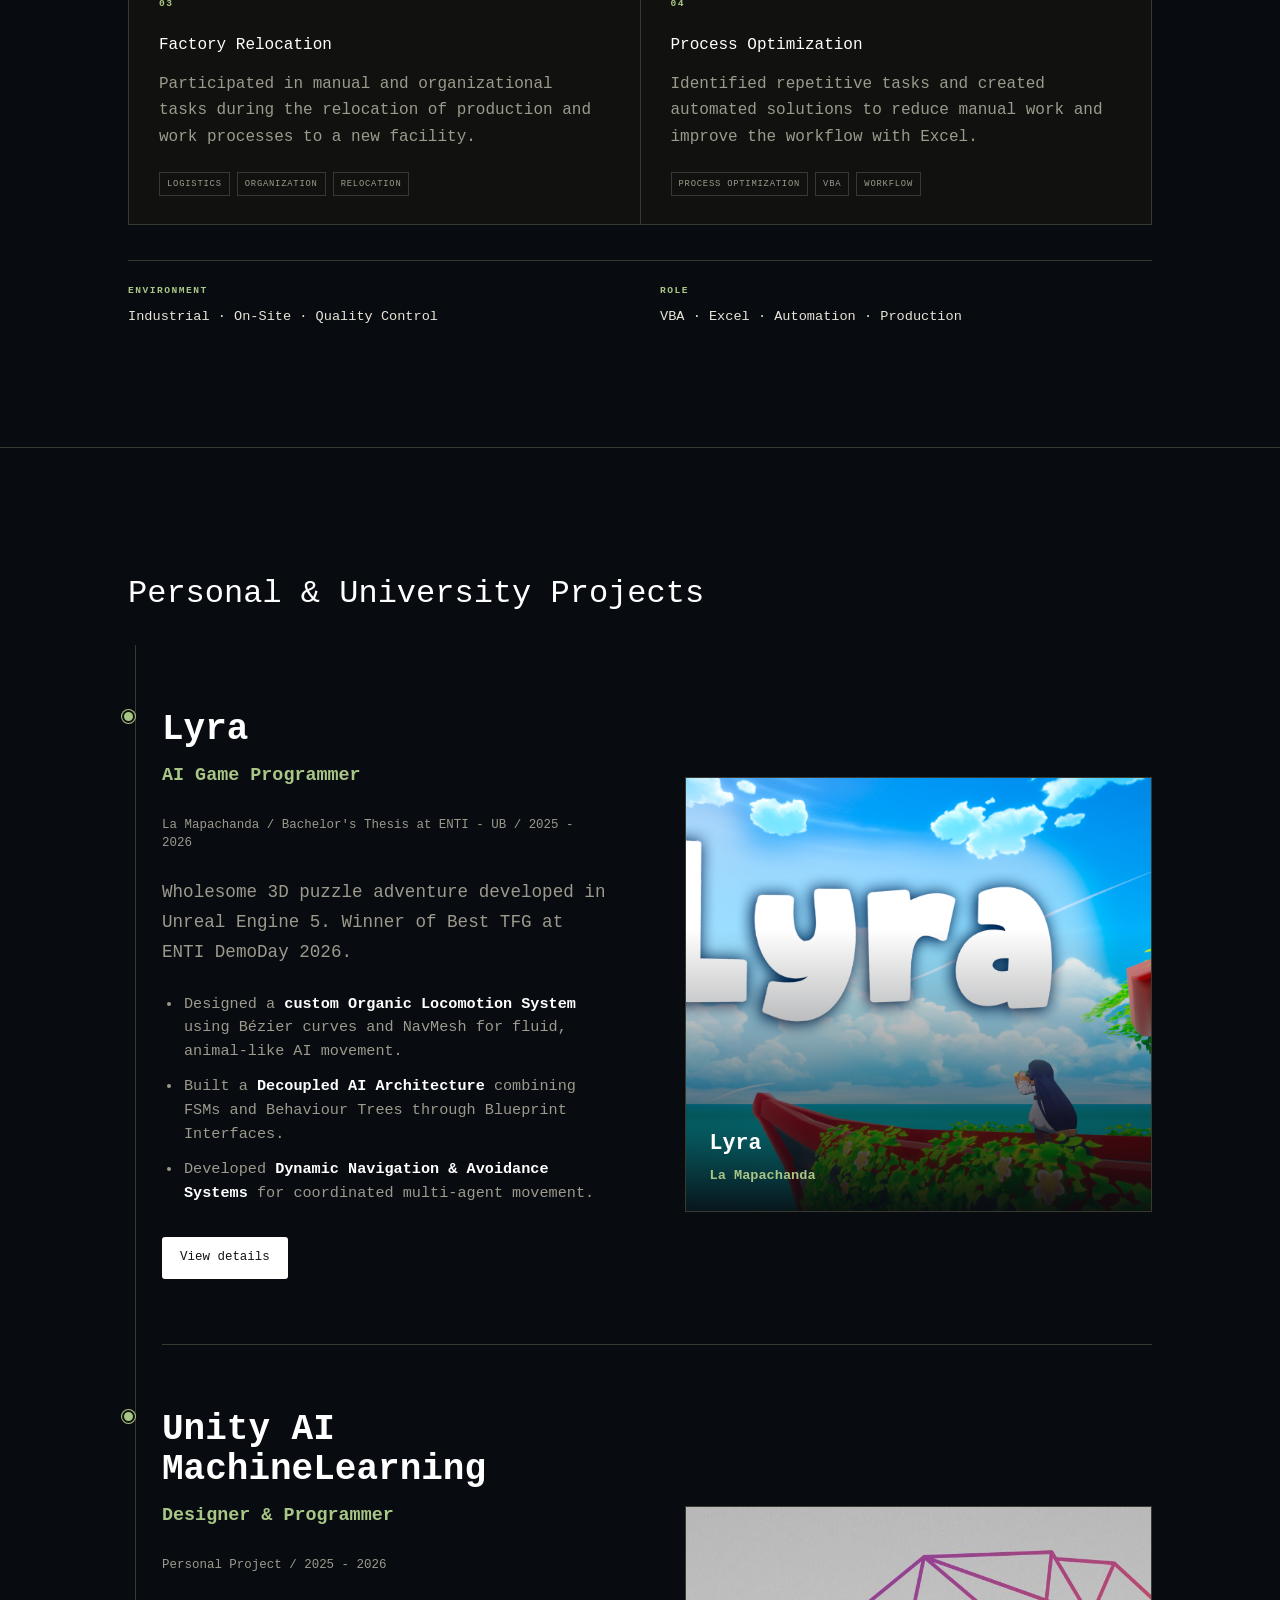
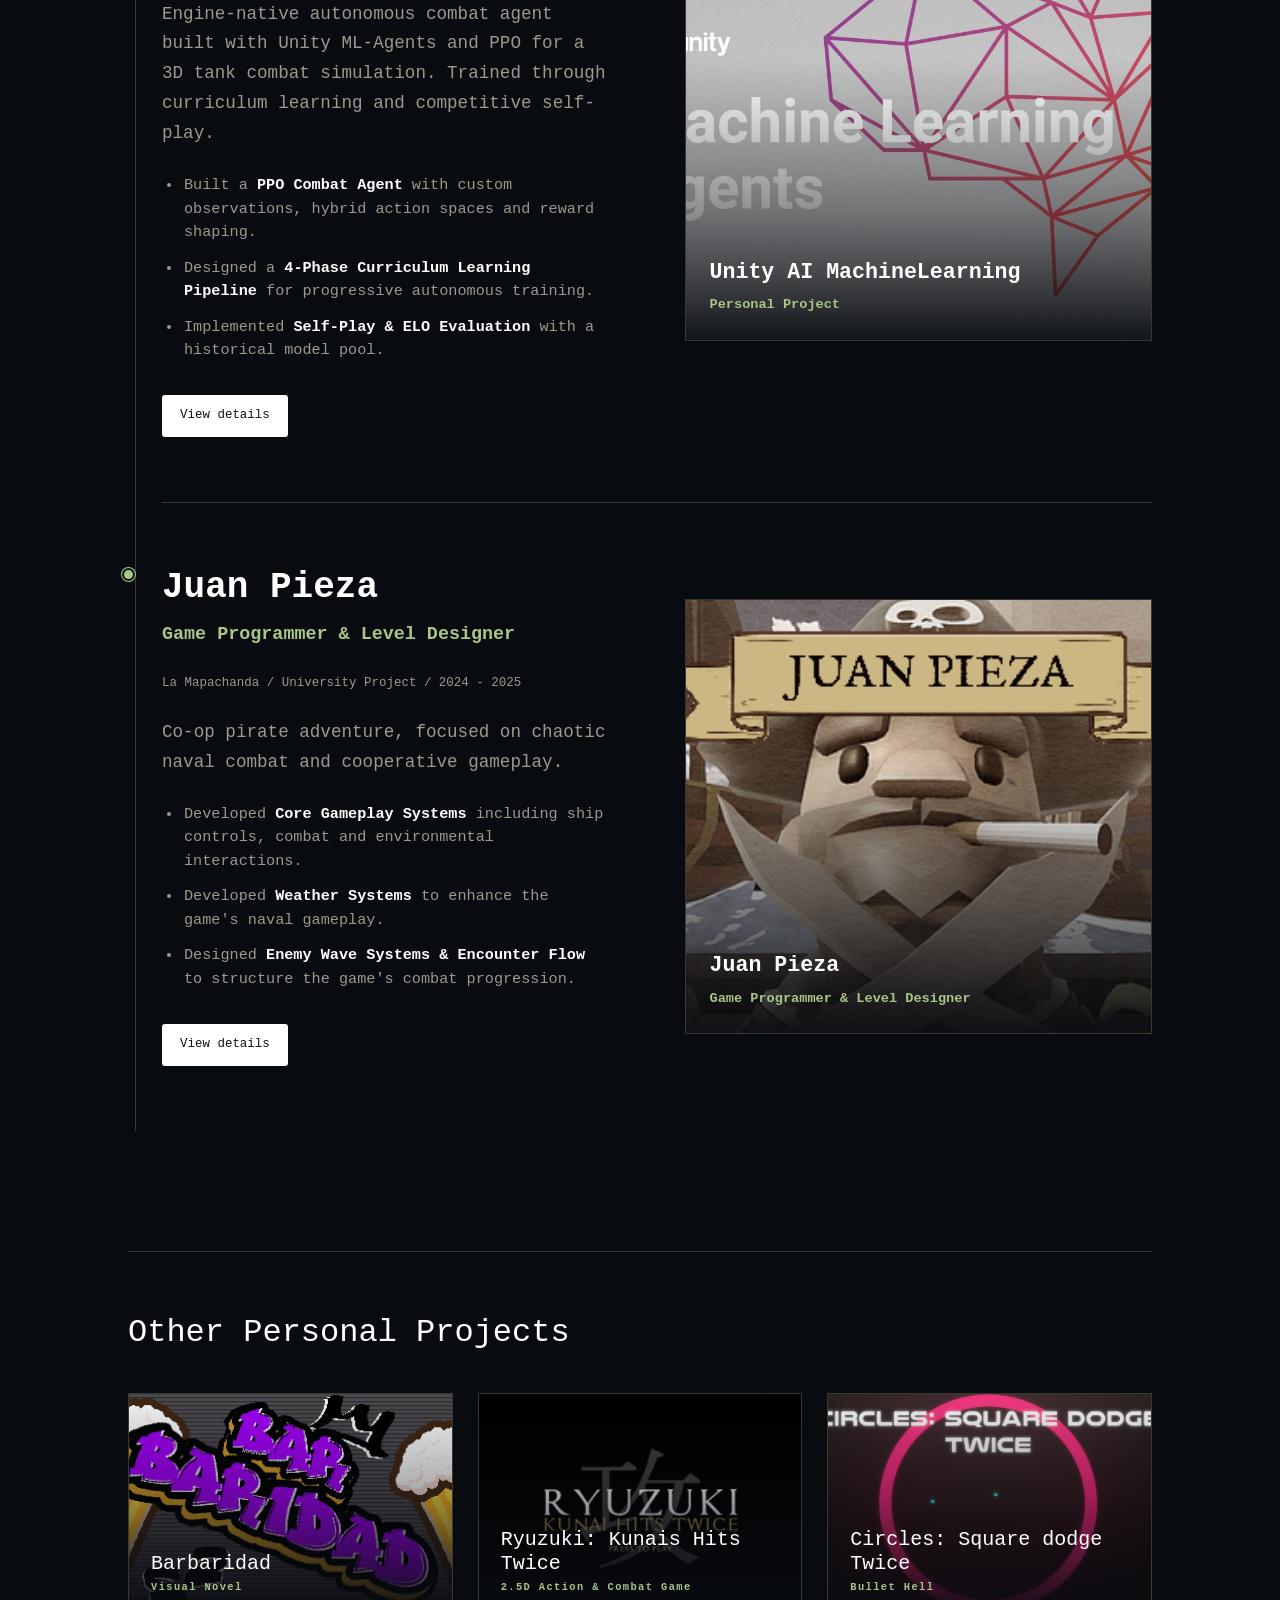
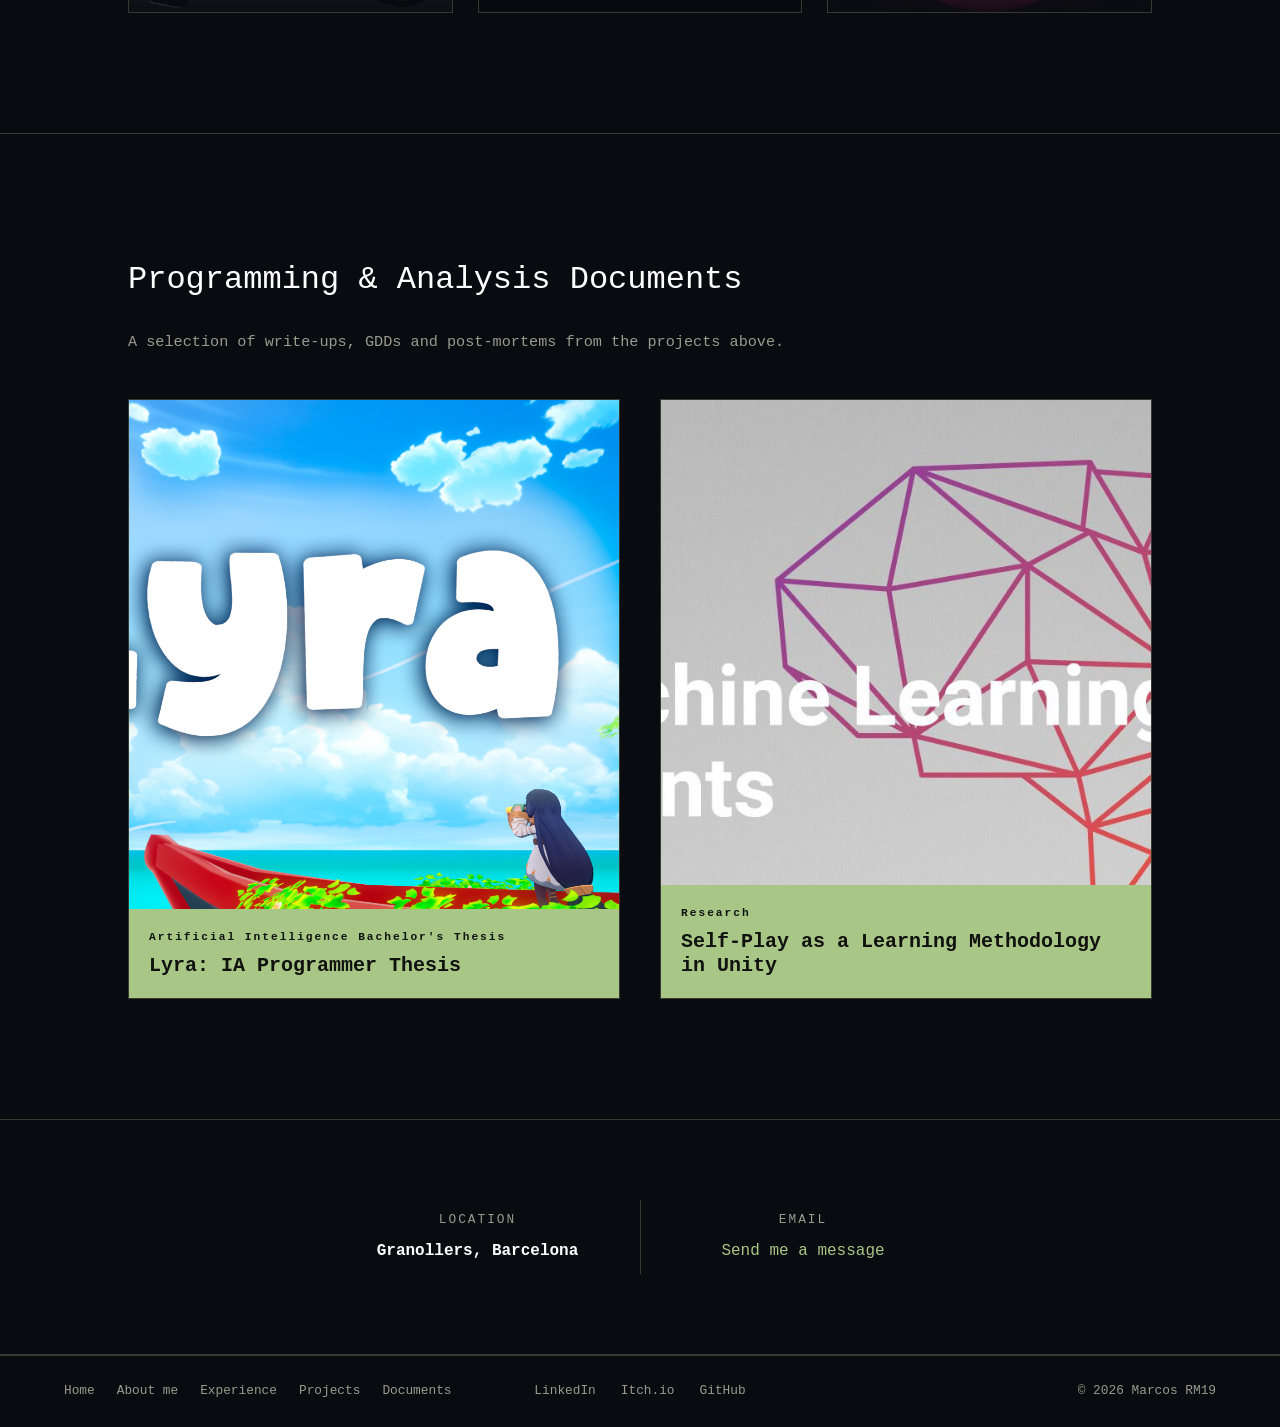
==== commit 902a26cb: "Change class names for project detail buttons" ====
--- a/index.html
+++ b/index.html
@@ -902,7 +902,7 @@
                         
                         </ul>
                         
-                <a href="project.html?project=lyra" class="project-btn" data-i18n="viewDetails">View details</a>
+                <a href="project.html?project=lyra" class="project-details-button" data-i18n="viewDetails">View details</a>
 
 
                     </div>
@@ -979,9 +979,7 @@
                         </ul>
 
 
-                    <a href="project.html?project=tank" class="project-details-button">
-                        Ver detalles
-                    </a>
+  <a href="project.html?project=juan-pieza" class="project-details-button" data-i18n="viewDetails">View details</a>
 
                     </div>
 
@@ -1054,7 +1052,7 @@
                         
                         </ul>
                         
-  <a href="project.html?project=juan-pieza" class="project-btn" data-i18n="viewDetails">View details</a>
+  <a href="project.html?project=juan-pieza" class="project-details-button" data-i18n="viewDetails">View details</a>
 
                     </div>
 
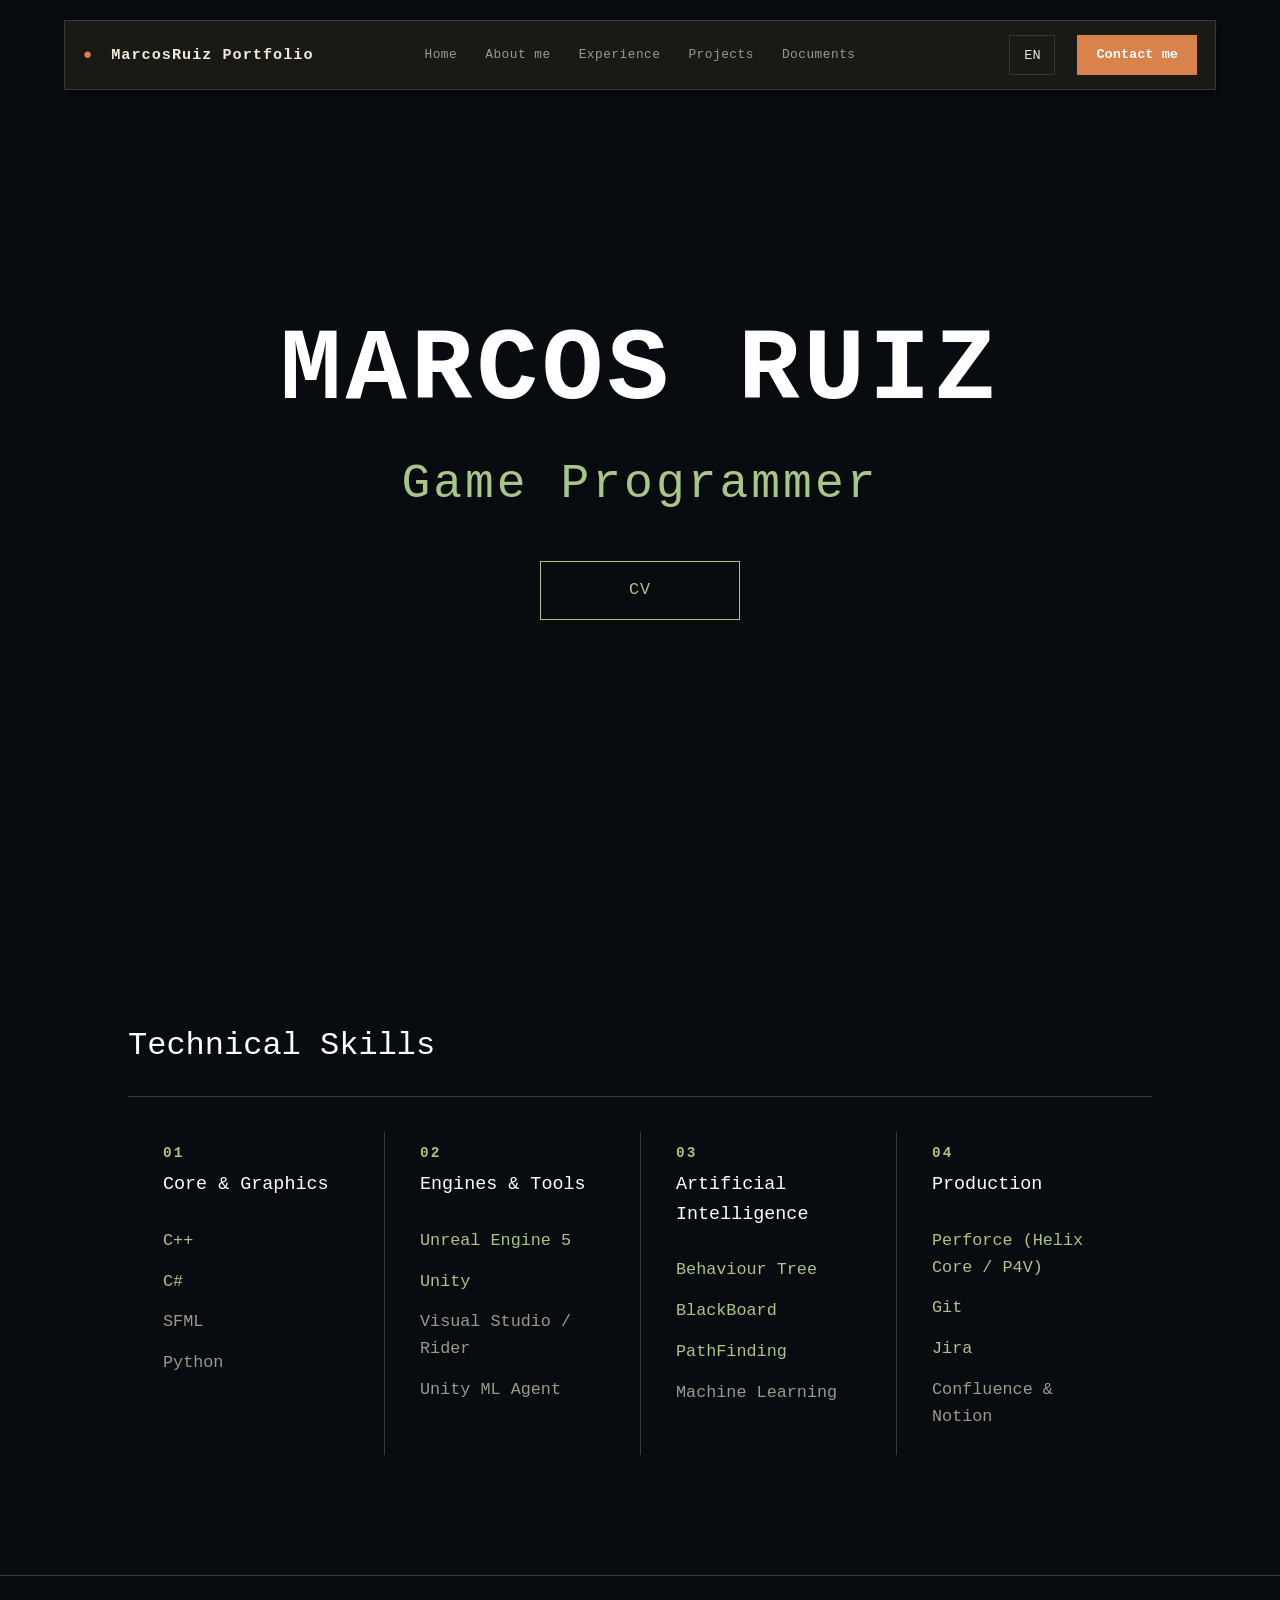
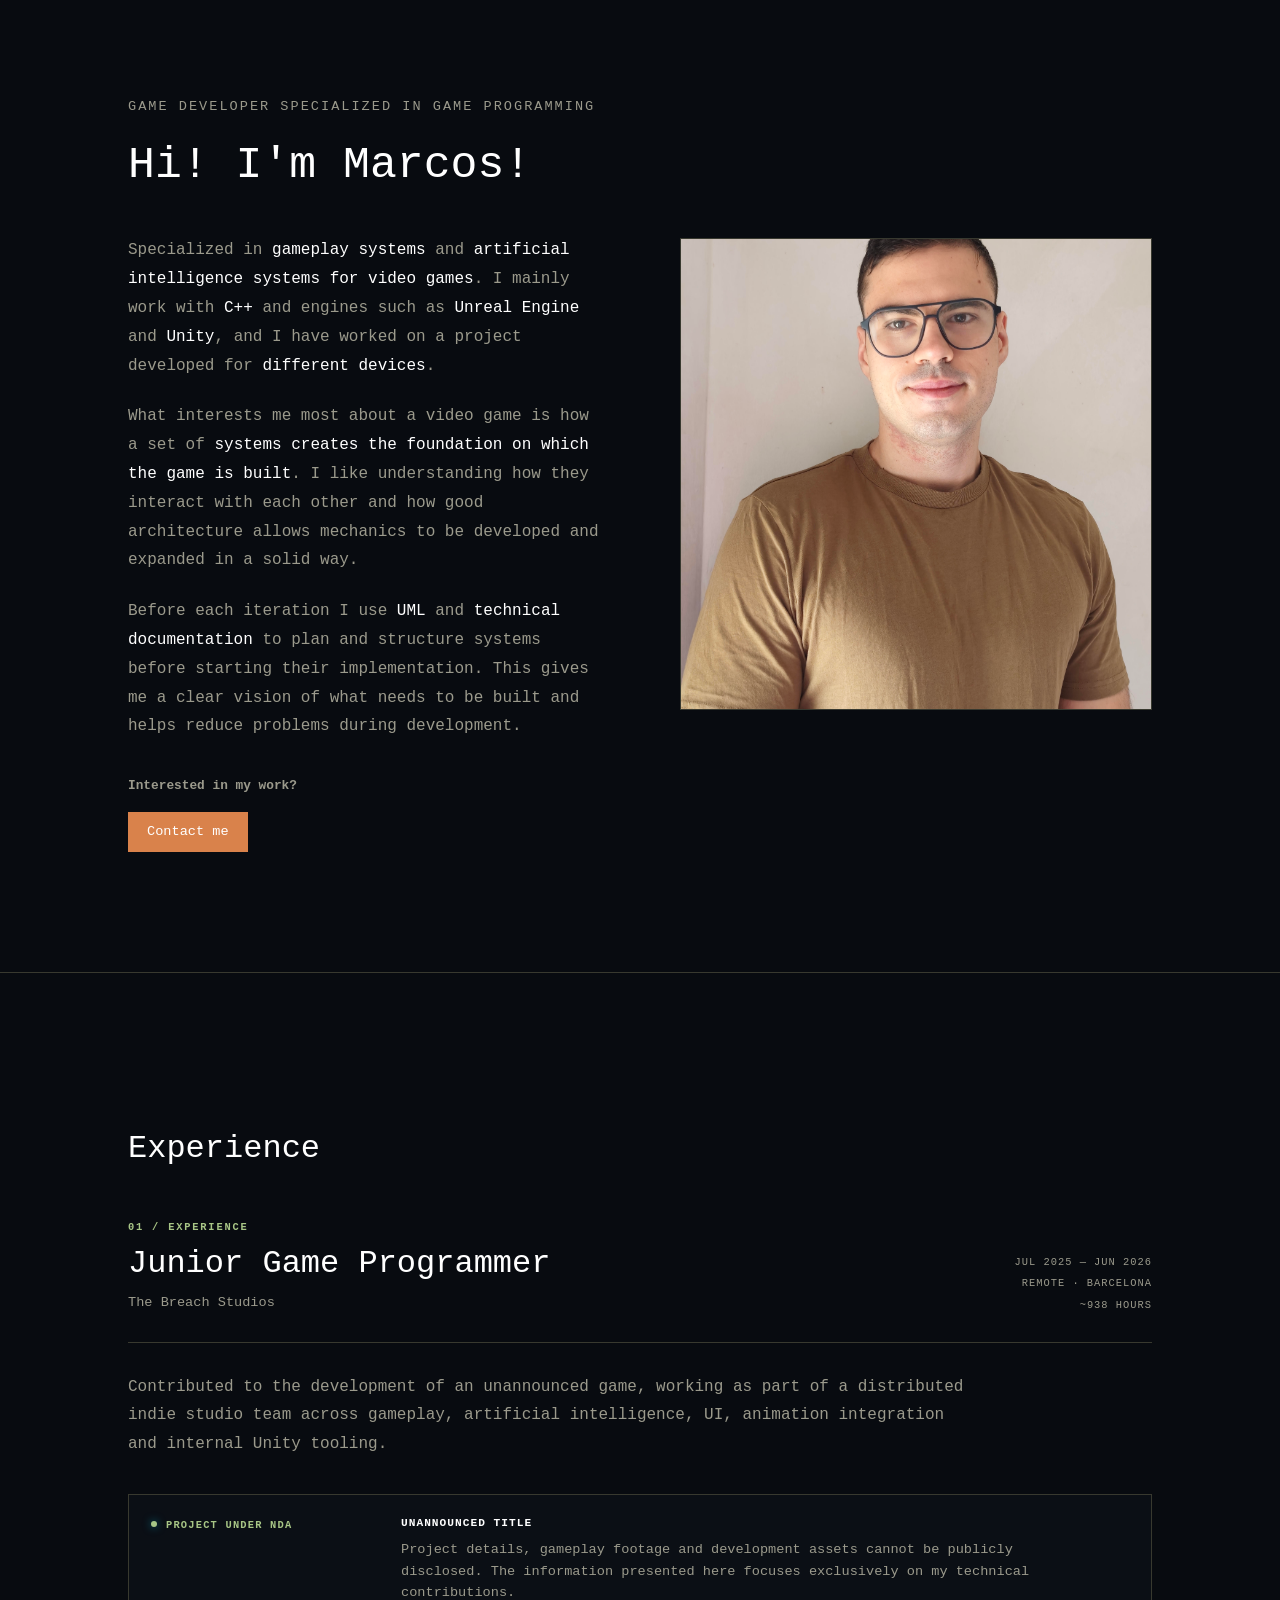
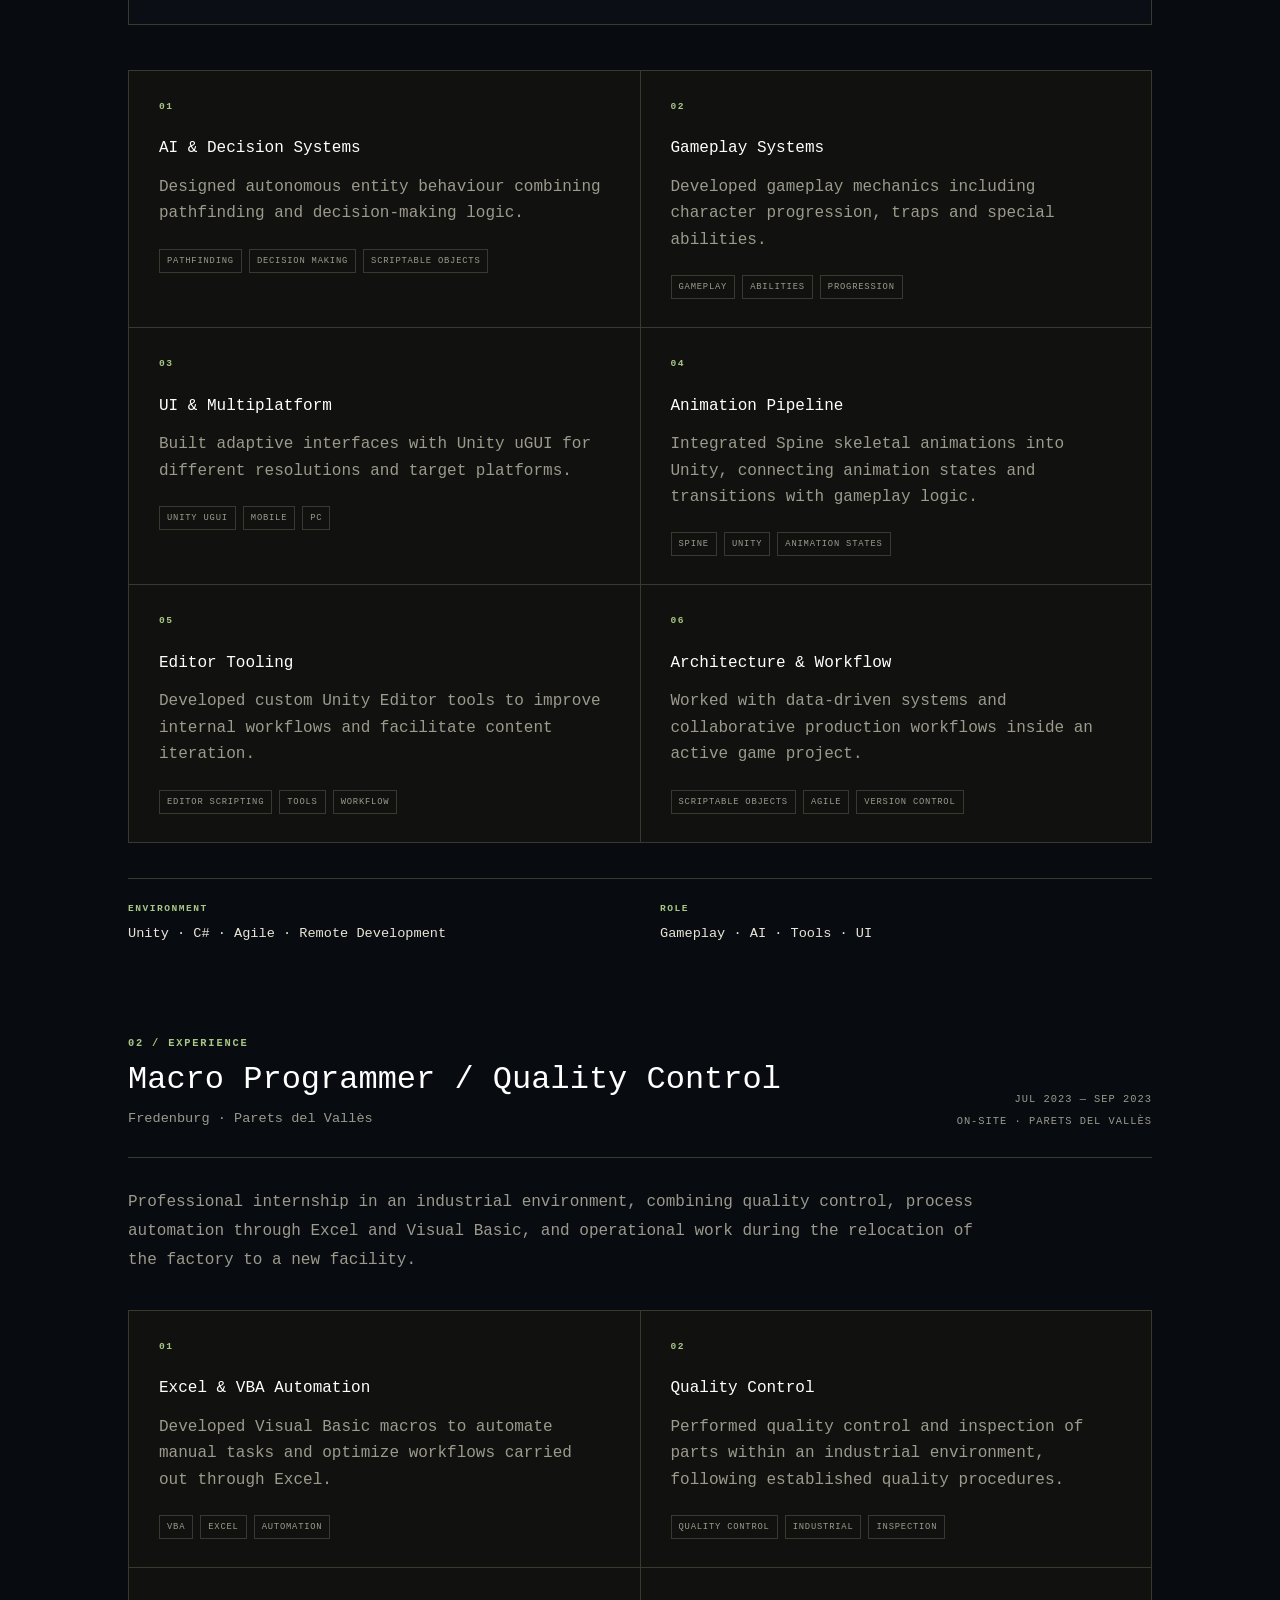
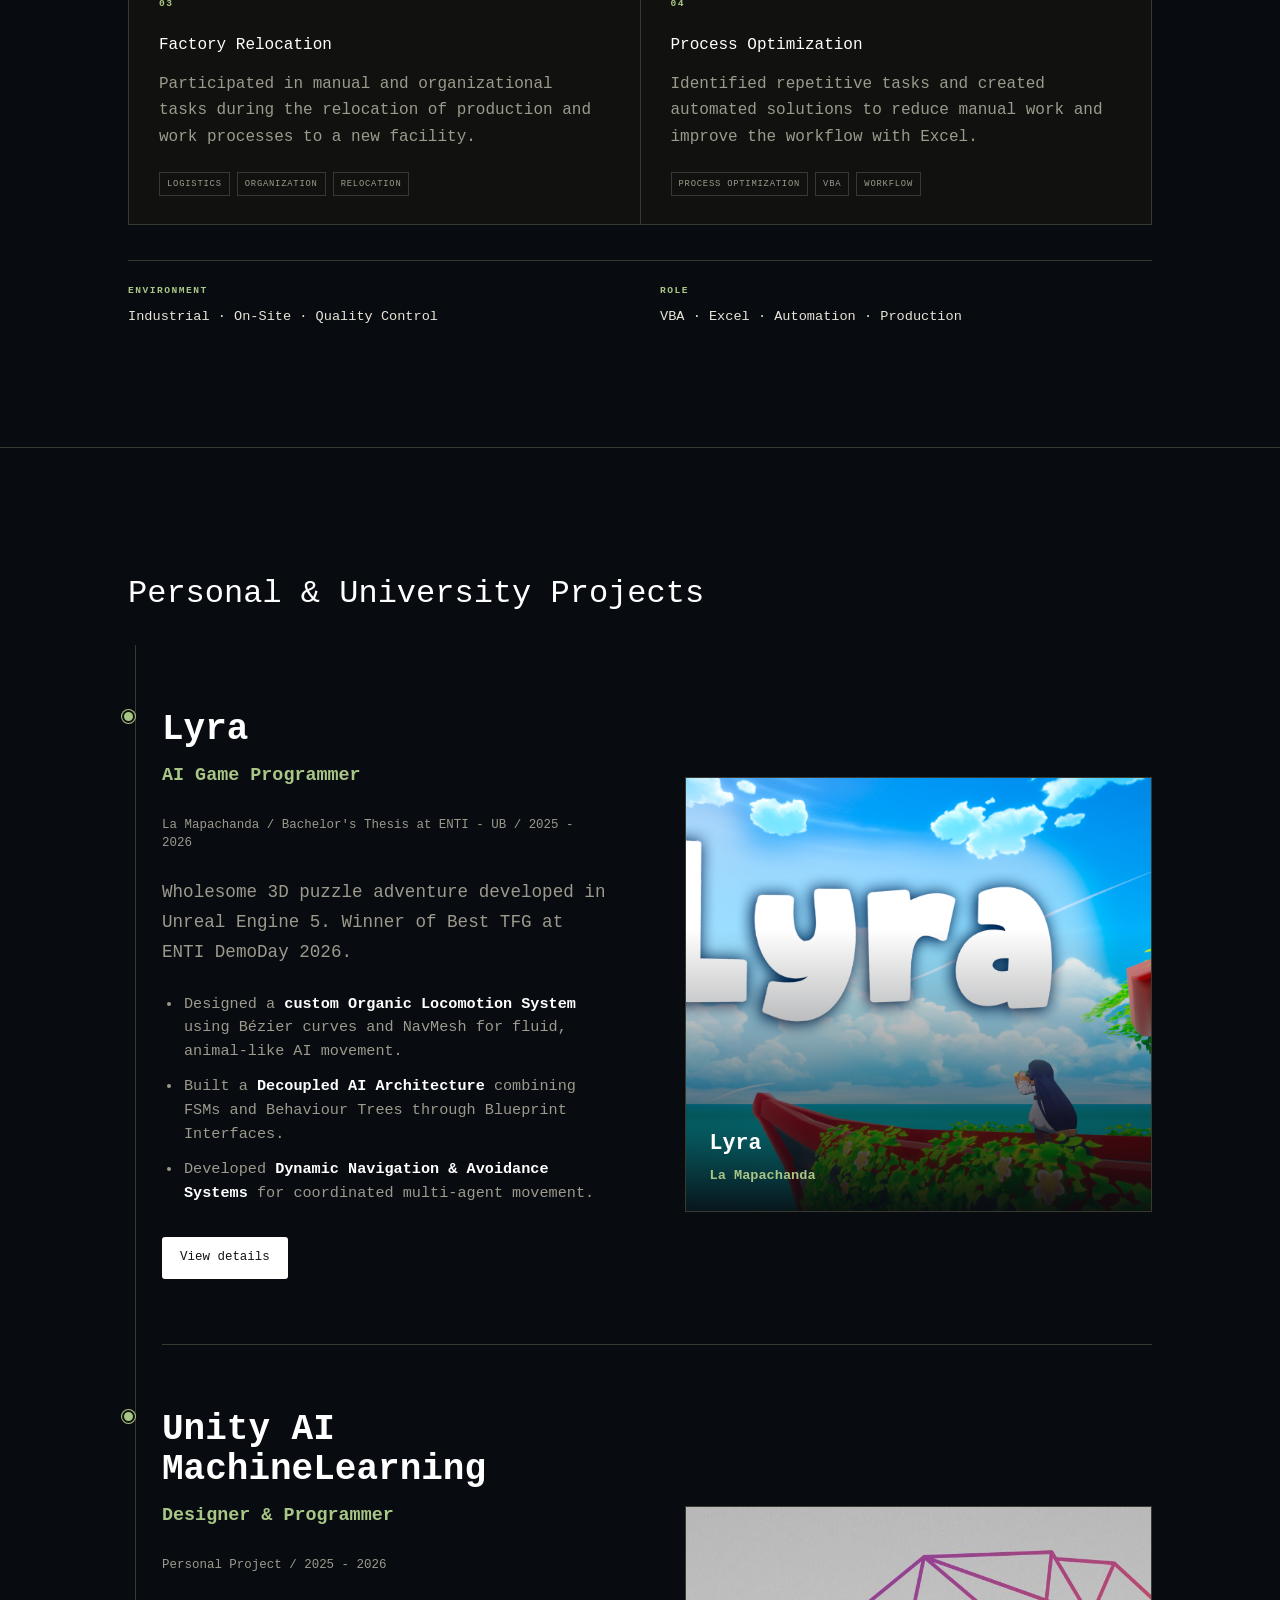
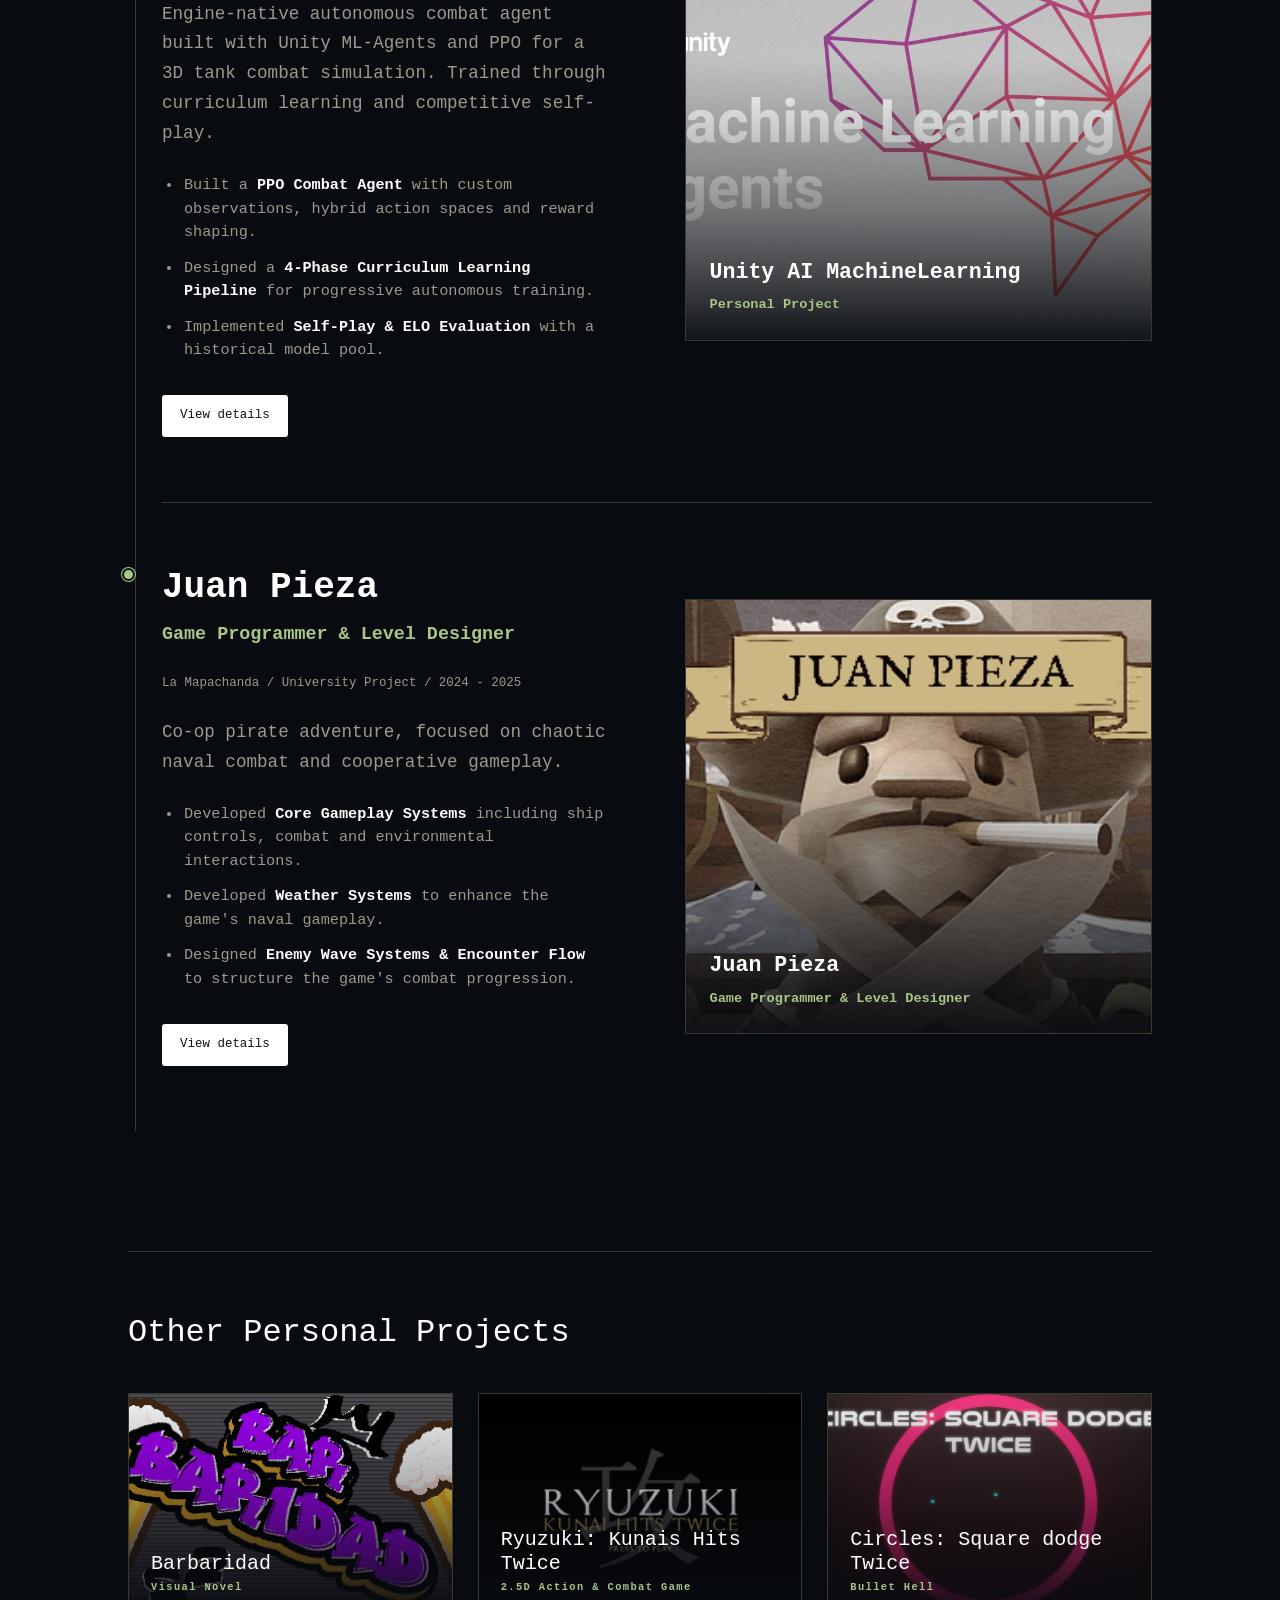
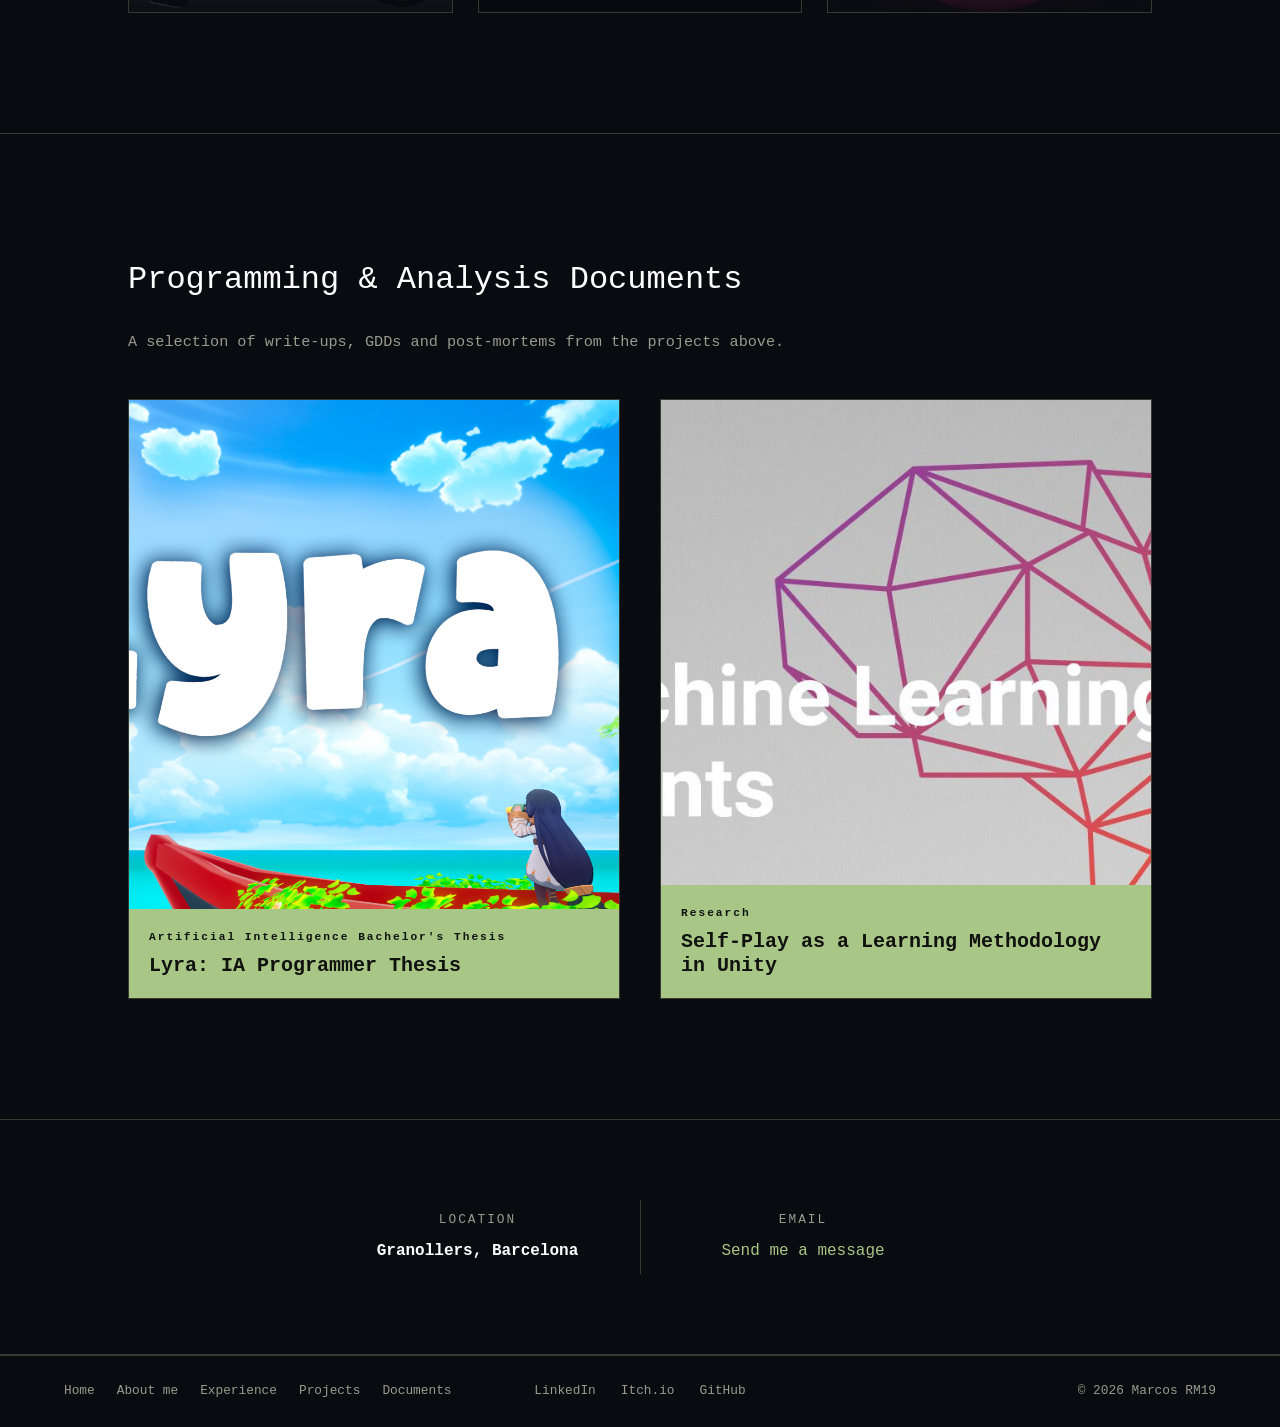
==== commit 01810aab: "Update profile image source in index.html" ====
--- a/index.html
+++ b/index.html
@@ -295,7 +295,7 @@
 
                 <div class="about-image">
 
-                    <img src="img/profile.jpg" alt="Marcos Ruiz">
+                    <img src="img/Soy.jpg" alt="Marcos Ruiz">
 
                 </div>
 
@@ -931,79 +931,57 @@
 
 
 
-                <!-- PROYECTO 02 -->
-
-                <article class="project-row">
-
-                    <div class="project-dot"></div>
-
-
-                    <div class="project-content">
-
-                        <h3 class="project-title">
-                            Unity AI MachineLearning
-                        </h3>
-
-                        <h4 class="project-role">
-                            Designer &amp; Programmer
-                        </h4>
-
-                        <p class="project-team" data-i18n="personalProject2025">
-                            Proyecto Personal / 2025 - 2026
-                        </p>
-
-                        <p class="project-description">
-                            Engine-native autonomous combat agent built with Unity ML-Agents
-                            and PPO for a 3D tank combat simulation. Trained through curriculum
-                            learning and competitive self-play.
-                        </p>
-
-
-                        <ul class="project-contributions">
-                        
-                            <li data-i18n="tankContribution1">
-                                Built a <strong>PPO Combat Agent</strong>
-                                with custom observations, hybrid action spaces and reward shaping.
-                            </li>
-                        
-                            <li data-i18n="tankContribution2">
-                                Designed a <strong>4-Phase Curriculum Learning Pipeline</strong>
-                                for progressive autonomous training.
-                            </li>
-                        
-                            <li data-i18n="tankContribution3">
-                                Implemented <strong>Self-Play &amp; ELO Evaluation</strong>
-                                with a historical model pool.
-                            </li>
-                        
-                        </ul>
-
-
-  <a href="project.html?project=juan-pieza" class="project-details-button" data-i18n="viewDetails">View details</a>
-
-                    </div>
-
-
-
-                    <a href="project.html?project=tank" class="project-visual">
-
-                        <div class="project-image project-image-2"></div>
-
-                        <div class="project-image-info">
-
-                            <span class="project-image-title">
-                                Unity AI MachineLearning
-                            </span>
-
-                            <span class="project-image-role" data-i18n="personalProject">
-                                Proyecto Personal
-                            </span>
-
-                        </div>
-
-                    </a>
-
-                </article>
+     <!-- PROYECTO 03 - ML AGENT -->
+<article class="project-row">
+    <div class="project-dot"></div>
+
+    <div class="project-content">
+        <h3 class="project-title">
+            Unity AI MachineLearning
+        </h3>
+
+        <h4 class="project-role">
+            Designer &amp; Programmer
+        </h4>
+
+        <p class="project-team" data-i18n="personalProject2025">
+            Proyecto Personal / 2025 - 2026
+        </p>
+
+        <!-- Se ha añadido el atributo data-i18n="tankDescription" aquí -->
+        <p class="project-description" data-i18n="tankDescription">
+            Engine-native autonomous combat agent built with Unity ML-Agents
+            and PPO for a 3D tank combat simulation. Trained through curriculum
+            learning and competitive self-play.
+        </p>
+
+        <ul class="project-contributions">
+            <li data-i18n="tankContribution1">
+                Built a <strong>PPO Combat Agent</strong> with custom observations, hybrid action spaces and reward shaping.
+            </li>
+            <li data-i18n="tankContribution2">
+                Designed a <strong>4-Phase Curriculum Learning Pipeline</strong> for progressive autonomous training.
+            </li>
+            <li data-i18n="tankContribution3">
+                Implemented <strong>Self-Play &amp; ELO Evaluation</strong> with a historical model pool.
+            </li>
+        </ul>
+
+        <a href="project-mlagent.html" class="project-details-button" data-i18n="viewDetails">View details</a>
+    </div>
+
+    <a href="project-mlagent.html" class="project-visual">
+        <div class="project-image project-image-2"></div>
+        <div class="project-image-info">
+            <span class="project-image-title">
+                Unity AI MachineLearning
+            </span>
+            <span class="project-image-role" data-i18n="personalProject">
+                Proyecto Personal
+            </span>
+        </div>
+    </a>
+</article>
 
 
 
--- a/css/style.css
+++ b/css/style.css
@@ -1597,9 +1597,10 @@
     height: 22px;
     object-fit: contain;
     object-position: left center;
+    /* Cambiamos hue-rotate(155deg) por ~85deg */
     filter: brightness(0) saturate(100%)
             invert(75%) sepia(97%)
-            saturate(1700%) hue-rotate(155deg)
+            saturate(1700%) hue-rotate(85deg) 
             brightness(105%) contrast(105%);
 }
 
